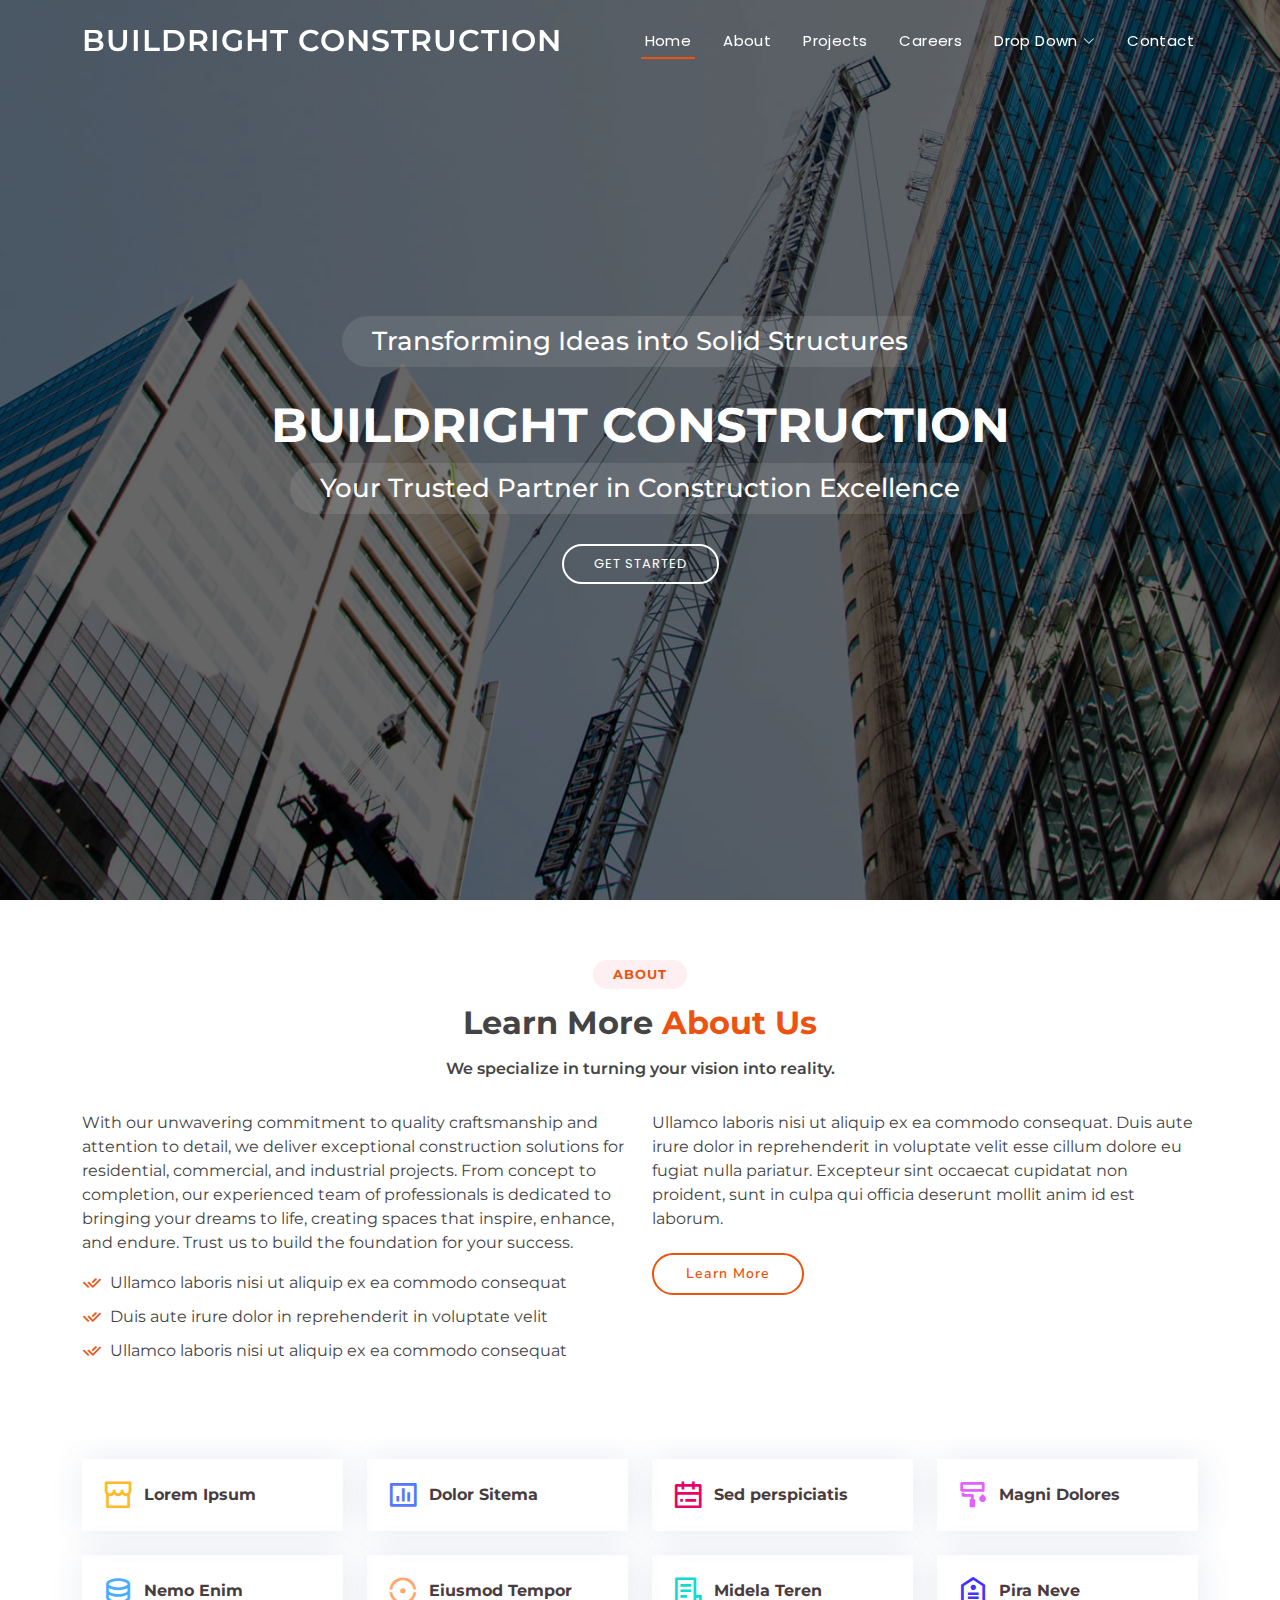
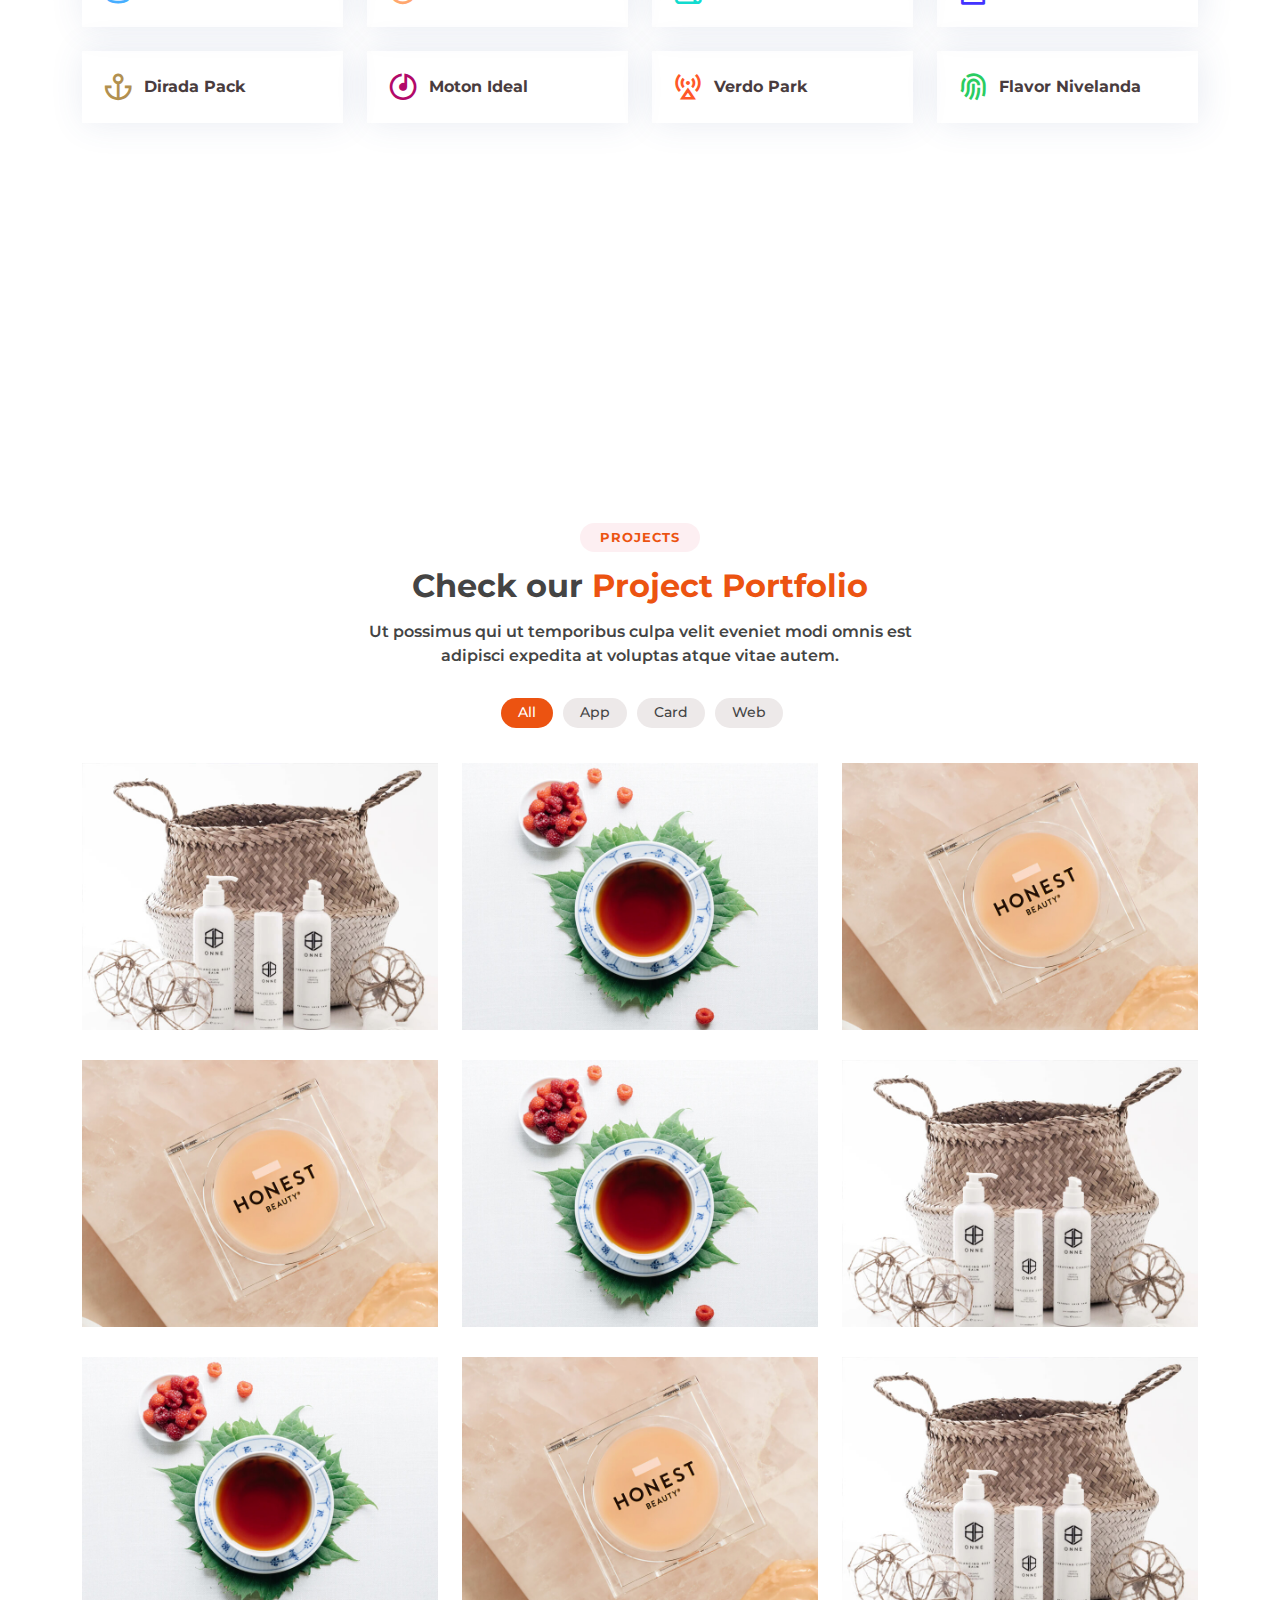
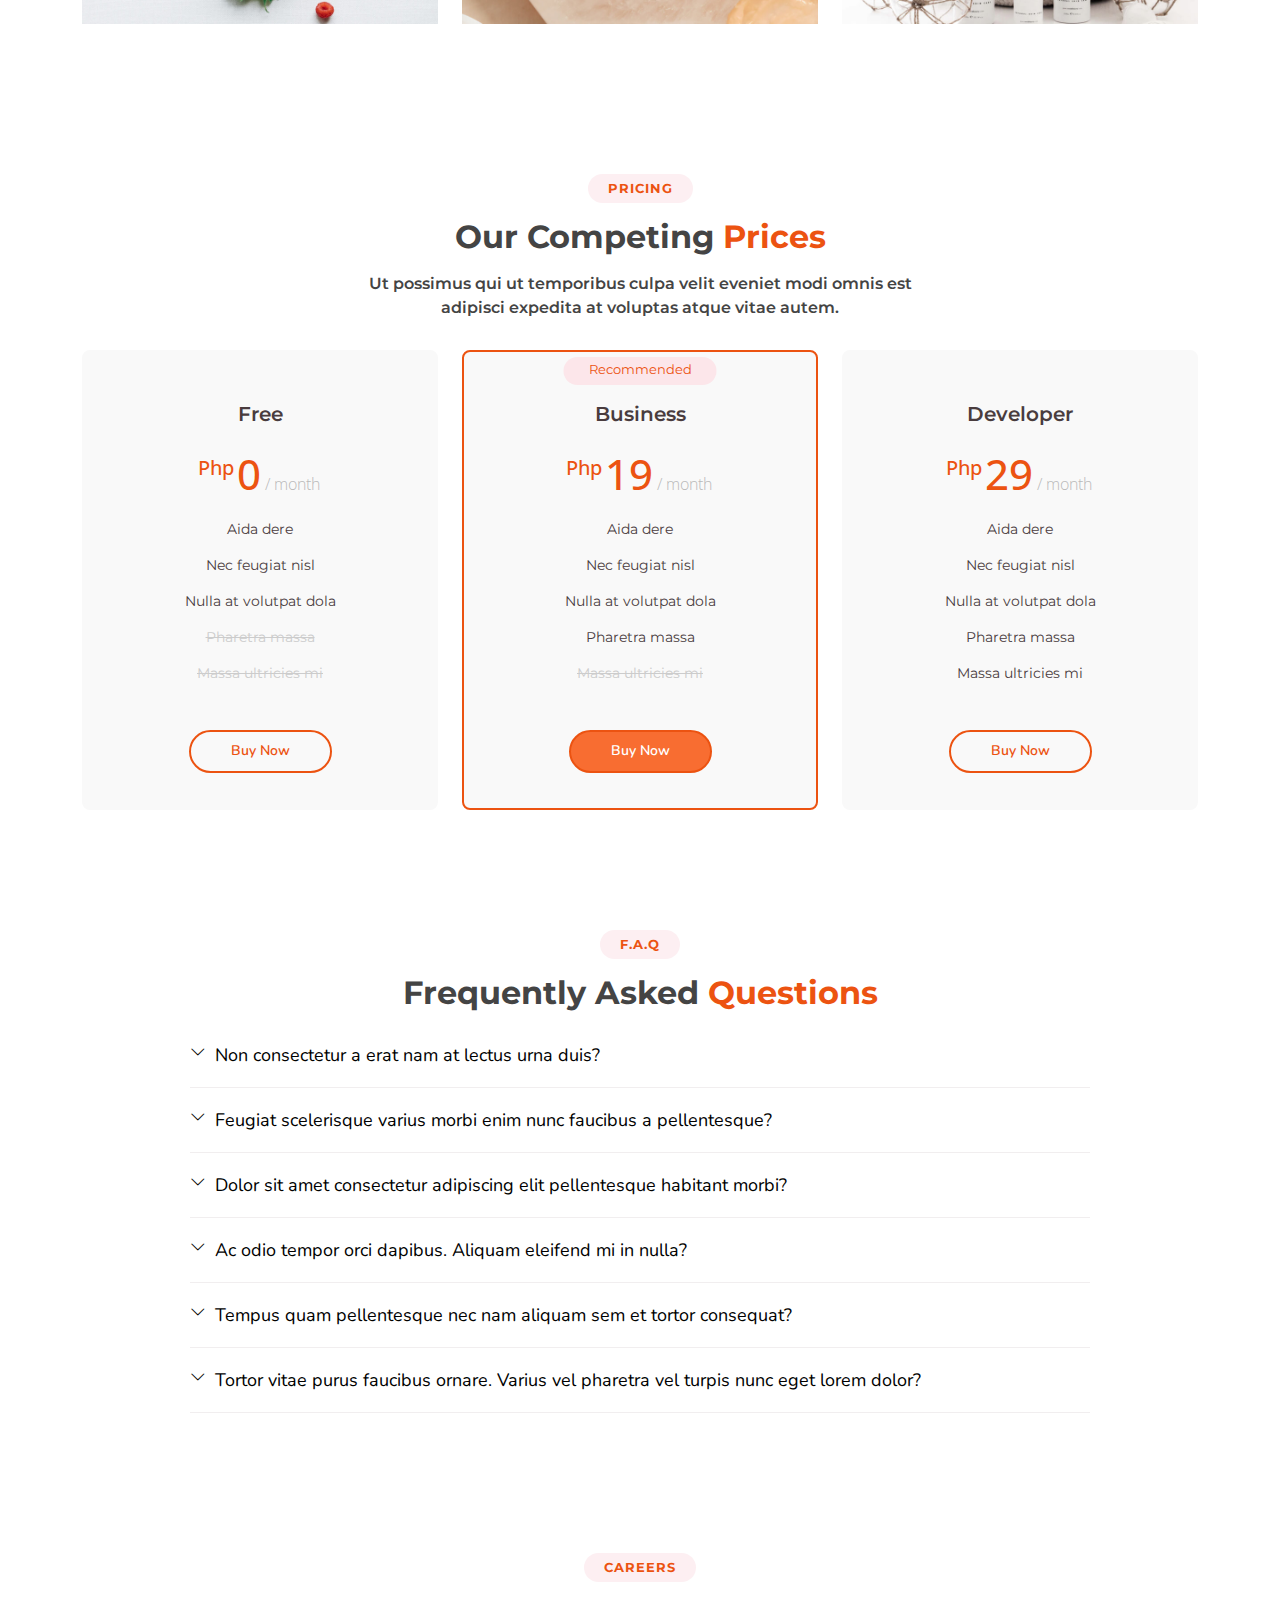
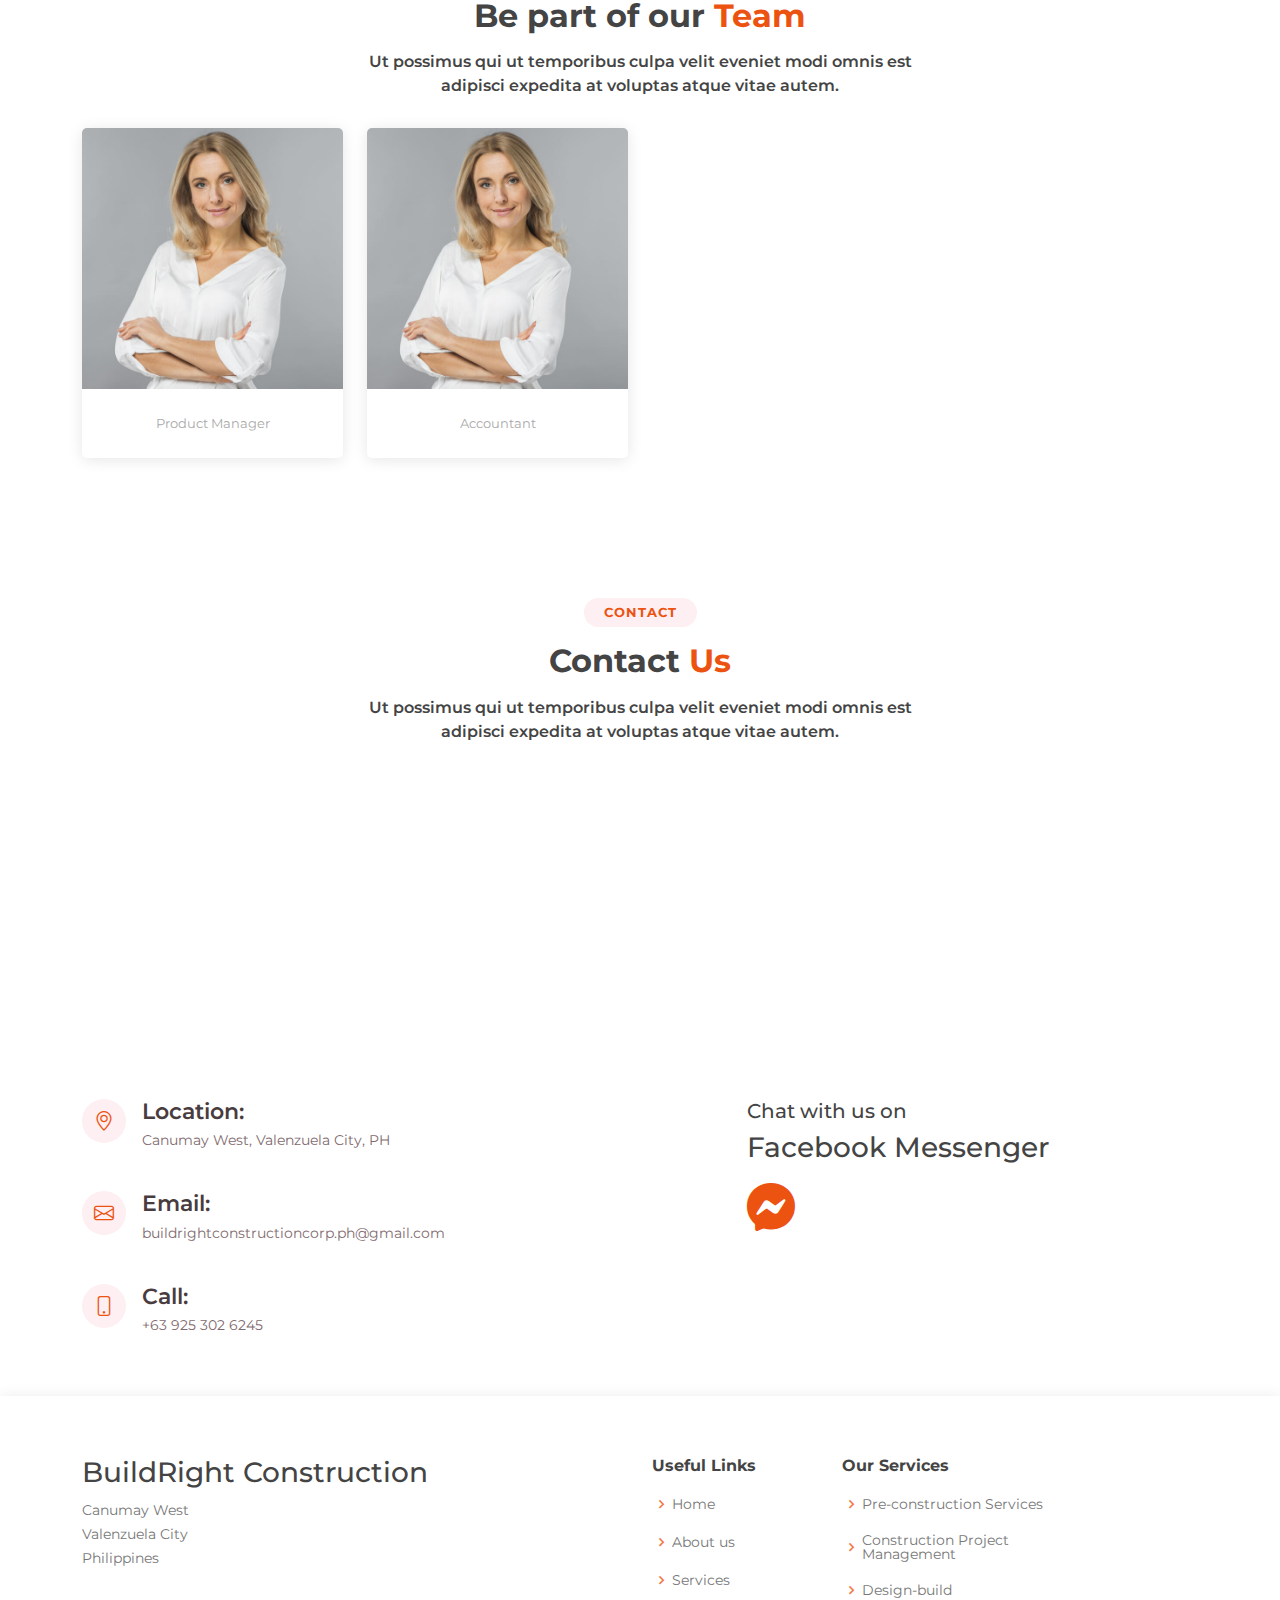
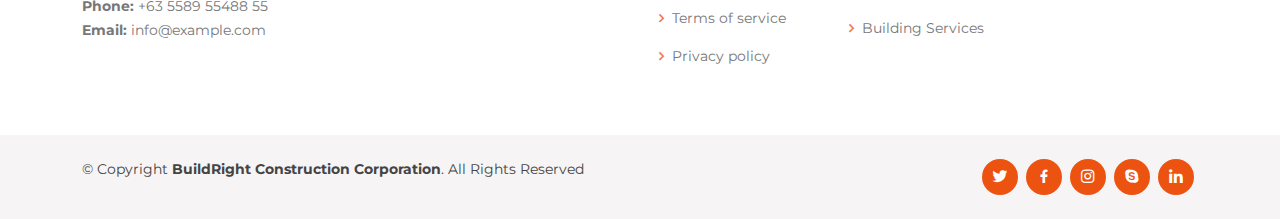
==== index.html @ 0a857c8b "Update index.html" ====
<!DOCTYPE html>
<html lang="en">

<head>
  <meta charset="utf-8">
  <meta content="width=device-width, initial-scale=1.0" name="viewport">
  <meta property="og:image" content="assets/img/hero-bg.jpg" />

  <title>BuildRight Construction - Home</title>
  <meta content="" name="description">
  <meta content="" name="keywords">

  <!-- Favicons -->
  <link href="assets/img/favicon.png" rel="icon">
  <link href="assets/img/apple-touch-icon.png" rel="apple-touch-icon">

  <!-- Google Fonts -->
  <link href="https://fonts.googleapis.com/css?family=Open+Sans:300,300i,400,400i,600,600i,700,700i|Nunito:300,300i,400,400i,600,600i,700,700i|Poppins:300,300i,400,400i,500,500i,600,600i,700,700i,|Montserrat:300,300i,400,400i,500,500i,600,600i,700,700i" rel="stylesheet">

  <!-- Vendor CSS Files -->
  <link href="assets/vendor/bootstrap/css/bootstrap.min.css" rel="stylesheet">
  <link href="assets/vendor/bootstrap-icons/bootstrap-icons.css" rel="stylesheet">
  <link href="assets/vendor/boxicons/css/boxicons.min.css" rel="stylesheet">
  <link href="assets/vendor/glightbox/css/glightbox.min.css" rel="stylesheet">
  <link href="assets/vendor/remixicon/remixicon.css" rel="stylesheet">
  <link href="assets/vendor/swiper/swiper-bundle.min.css" rel="stylesheet">

  <!-- Template Main CSS File -->
  <link href="assets/css/style.css" rel="stylesheet">

  <!-- =======================================================
  * Template Name: Tempo
  * Updated: May 30 2023 with Bootstrap v5.3.0
  * Template URL: https://bootstrapmade.com/tempo-free-onepage-bootstrap-theme/
  * Author: BootstrapMade.com
  * License: https://bootstrapmade.com/license/
  ======================================================== -->
</head>

<body>

  <!-- ======= Header ======= -->
  <header id="header" class="fixed-top ">
    <div class="container d-flex align-items-center justify-content-between">

      <h3 class="logo"><a href="index.html">BuildRight Construction</a></h3>
      <!-- Uncomment below if you prefer to use an image logo -->
      <!-- <a href="index.html" class="logo"><img src="assets/img/logo.png" alt="" class="img-fluid"></a>-->

      <nav id="navbar" class="navbar">
        <ul>
          <li><a class="nav-link scrollto active" href="#hero">Home</a></li>
          <li><a class="nav-link scrollto" href="#about">About</a></li>
          <!-- <li><a class="nav-link scrollto" href="#services">Services</a></li> -->
          <li><a class="nav-link scrollto " href="#projects">Projects</a></li>
          <li><a class="nav-link scrollto" href="#team">Careers</a></li>
          <!-- <li><a href="blog.html">Blog</a></li> -->
          <li class="dropdown"><a href="#"><span>Drop Down</span> <i class="bi bi-chevron-down"></i></a>
            <ul>
              <li><a href="#">Drop Down 1</a></li>
              <li class="dropdown"><a href="#"><span>Deep Drop Down</span> <i class="bi bi-chevron-right"></i></a>
                <ul>
                  <li><a href="#">Deep Drop Down 1</a></li>
                  <li><a href="#">Deep Drop Down 2</a></li>
                  <li><a href="#">Deep Drop Down 3</a></li>
                  <li><a href="#">Deep Drop Down 4</a></li>
                  <li><a href="#">Deep Drop Down 5</a></li>
                </ul>
              </li>
              <li><a href="#">Drop Down 2</a></li>
              <li><a href="#">Drop Down 3</a></li>
              <li><a href="#">Drop Down 4</a></li>
            </ul>
          </li>
          <li><a class="nav-link scrollto" href="#contact">Contact</a></li>
        </ul>
        <i class="bi bi-list mobile-nav-toggle"></i>
      </nav><!-- .navbar -->

    </div>
  </header><!-- End Header -->

  <!-- ======= Hero Section ======= -->
  <section id="hero">
    <div class="hero-container">
      <h3>Transforming Ideas into Solid Structures</h3>
      <h1 class="bold">BuildRight Construction</h1>
      <h3>Your Trusted Partner in Construction Excellence</h3>
      <a href="#about" class="btn-get-started scrollto">Get Started</a>
    </div>
  </section><!-- End Hero -->

  <main id="main">

    <!-- ======= About Section ======= -->
    <section id="about" class="about">
      <div class="container">

        <div class="section-title">
          <h2>About</h2>
          <h3>Learn More <span>About Us</span></h3>
          <p>We specialize in turning your vision into reality.</p>
        </div>

        <div class="row content">
          <div class="col-lg-6">
            <p>
              With our unwavering commitment to quality craftsmanship and attention to detail, we deliver exceptional construction solutions for residential, commercial, and industrial projects.
              From concept to completion, our experienced team of professionals is dedicated to bringing your dreams to life, creating spaces that inspire, enhance, and endure. Trust us to build the foundation for your success.
            </p>
            <ul>
              <li><i class="ri-check-double-line"></i> Ullamco laboris nisi ut aliquip ex ea commodo consequat</li>
              <li><i class="ri-check-double-line"></i> Duis aute irure dolor in reprehenderit in voluptate velit</li>
              <li><i class="ri-check-double-line"></i> Ullamco laboris nisi ut aliquip ex ea commodo consequat</li>
            </ul>
          </div>
          <div class="col-lg-6 pt-4 pt-lg-0">
            <p>
              Ullamco laboris nisi ut aliquip ex ea commodo consequat. Duis aute irure dolor in reprehenderit in voluptate
              velit esse cillum dolore eu fugiat nulla pariatur. Excepteur sint occaecat cupidatat non proident, sunt in
              culpa qui officia deserunt mollit anim id est laborum.
            </p>
            <a href="#" class="btn-learn-more">Learn More</a>
          </div>
        </div>

      </div>
    </section><!-- End About Section -->

    <!-- ======= Services Section ======= -->
    <!-- <section id="services" class="services">
      <div class="container">

        <div class="section-title">
          <h2>Services</h2>
          <h3>We do offer awesome <span>Services</span></h3>
          <p>Ut possimus qui ut temporibus culpa velit eveniet modi omnis est adipisci expedita at voluptas atque vitae autem.</p>
        </div>

        <div class="row">
          <div class="col-md-6 col-lg-3 d-flex align-items-stretch mb-5 mb-lg-0">
            <div class="icon-box">
              <div class="icon"><i class="bx bxl-dribbble"></i></div>
              <h4 class="title"><a href="">Pre-construction Services</a></h4>
              <p class="description">Voluptatum deleniti atque corrupti quos dolores et quas molestias excepturi</p>
            </div>
          </div>

          <div class="col-md-6 col-lg-3 d-flex align-items-stretch mb-5 mb-lg-0">
            <div class="icon-box">
              <div class="icon"><i class="bx bx-file"></i></div>
              <h4 class="title"><a href="">Construction Project Management</a></h4>
              <p class="description">Duis aute irure dolor in reprehenderit in voluptate velit esse cillum dolore</p>
            </div>
          </div>

          <div class="col-md-6 col-lg-3 d-flex align-items-stretch mb-5 mb-lg-0">
            <div class="icon-box">
              <div class="icon"><i class="bx bx-tachometer"></i></div>
              <h4 class="title"><a href="">Design-build</a></h4>
              <p class="description">Excepteur sint occaecat cupidatat non proident, sunt in culpa qui officia</p>
            </div>
          </div>

          <div class="col-md-6 col-lg-3 d-flex align-items-stretch mb-5 mb-lg-0">
            <div class="icon-box">
              <div class="icon"><i class="bx bx-world"></i></div>
              <h4 class="title"><a href="">Building Services</a></h4>
              <p class="description">At vero eos et accusamus et iusto odio dignissimos ducimus qui blanditiis</p>
            </div>
          </div>

        </div>

      </div>
    </section> -->
    <!-- End Services Section -->

    <!-- ======= Features Section ======= -->
    <section id="features" class="features">
      <div class="container">

        <div class="row">
          <div class="col-lg-3 col-md-4 col-6 col-6">
            <div class="icon-box">
              <i class="ri-store-line" style="color: #ffbb2c;"></i>
              <h3><a href="">Lorem Ipsum</a></h3>
            </div>
          </div>
          <div class="col-lg-3 col-md-4 col-6">
            <div class="icon-box">
              <i class="ri-bar-chart-box-line" style="color: #5578ff;"></i>
              <h3><a href="">Dolor Sitema</a></h3>
            </div>
          </div>
          <div class="col-lg-3 col-md-4 col-6 mt-4 mt-md-0">
            <div class="icon-box">
              <i class="ri-calendar-todo-line" style="color: #e80368;"></i>
              <h3><a href="">Sed perspiciatis</a></h3>
            </div>
          </div>
          <div class="col-lg-3 col-md-4 col-6 mt-4 mt-lg-0">
            <div class="icon-box">
              <i class="ri-paint-brush-line" style="color: #e361ff;"></i>
              <h3><a href="">Magni Dolores</a></h3>
            </div>
          </div>
          <div class="col-lg-3 col-md-4 col-6 mt-4">
            <div class="icon-box">
              <i class="ri-database-2-line" style="color: #47aeff;"></i>
              <h3><a href="">Nemo Enim</a></h3>
            </div>
          </div>
          <div class="col-lg-3 col-md-4 col-6 mt-4">
            <div class="icon-box">
              <i class="ri-gradienter-line" style="color: #ffa76e;"></i>
              <h3><a href="">Eiusmod Tempor</a></h3>
            </div>
          </div>
          <div class="col-lg-3 col-md-4 col-6 mt-4">
            <div class="icon-box">
              <i class="ri-file-list-3-line" style="color: #11dbcf;"></i>
              <h3><a href="">Midela Teren</a></h3>
            </div>
          </div>
          <div class="col-lg-3 col-md-4 col-6 mt-4">
            <div class="icon-box">
              <i class="ri-price-tag-2-line" style="color: #4233ff;"></i>
              <h3><a href="">Pira Neve</a></h3>
            </div>
          </div>
          <div class="col-lg-3 col-md-4 col-6 mt-4">
            <div class="icon-box">
              <i class="ri-anchor-line" style="color: #b2904f;"></i>
              <h3><a href="">Dirada Pack</a></h3>
            </div>
          </div>
          <div class="col-lg-3 col-md-4 col-6 mt-4">
            <div class="icon-box">
              <i class="ri-disc-line" style="color: #b20969;"></i>
              <h3><a href="">Moton Ideal</a></h3>
            </div>
          </div>
          <div class="col-lg-3 col-md-4 col-6 mt-4">
            <div class="icon-box">
              <i class="ri-base-station-line" style="color: #ff5828;"></i>
              <h3><a href="">Verdo Park</a></h3>
            </div>
          </div>
          <div class="col-lg-3 col-md-4 col-6 mt-4">
            <div class="icon-box">
              <i class="ri-fingerprint-line" style="color: #29cc61;"></i>
              <h3><a href="">Flavor Nivelanda</a></h3>
            </div>
          </div>
        </div>

      </div>
    </section><!-- End Features Section -->

    <!-- ======= Cta Section ======= -->
    <section id="cta" class="cta">
      <div class="container">

        <div class="text-center">
          <h3>Call To Action</h3>
          <p> Duis aute irure dolor in reprehenderit in voluptate velit esse cillum dolore eu fugiat nulla pariatur. Excepteur sint occaecat cupidatat non proident, sunt in culpa qui officia deserunt mollit anim id est laborum.</p>
          <a class="cta-btn" href="#">Call To Action</a>
        </div>

      </div>
    </section><!-- End Cta Section -->

    <!-- ======= Project Portfolio Section ======= -->
    <section id="projects" class="portfolio">
      <div class="container">

        <div class="section-title">
          <h2>Projects</h2>
          <h3>Check our <span>Project Portfolio</span></h3>
          <p>Ut possimus qui ut temporibus culpa velit eveniet modi omnis est adipisci expedita at voluptas atque vitae autem.</p>
        </div>

        <div class="row">
          <div class="col-lg-12 d-flex justify-content-center">
            <ul id="portfolio-flters">
              <li data-filter="*" class="filter-active">All</li>
              <li data-filter=".filter-app">App</li>
              <li data-filter=".filter-card">Card</li>
              <li data-filter=".filter-web">Web</li>
            </ul>
          </div>
        </div>

        <div class="row portfolio-container">

          <div class="col-lg-4 col-md-6 portfolio-item filter-app">
            <img src="assets/img/portfolio/portfolio-1.jpg" class="img-fluid" alt="">
            <div class="portfolio-info">
              <h4>App 1</h4>
              <p>App</p>
              <a href="assets/img/portfolio/portfolio-1.jpg" data-gallery="portfolioGallery" class="portfolio-lightbox preview-link" title="App 1"><i class="bx bx-plus"></i></a>
              <a href="portfolio-details.html" class="details-link" title="More Details"><i class="bx bx-link"></i></a>
            </div>
          </div>

          <div class="col-lg-4 col-md-6 portfolio-item filter-web">
            <img src="assets/img/portfolio/portfolio-2.jpg" class="img-fluid" alt="">
            <div class="portfolio-info">
              <h4>Web 3</h4>
              <p>Web</p>
              <a href="assets/img/portfolio/portfolio-2.jpg" data-gallery="portfolioGallery" class="portfolio-lightbox preview-link" title="Web 3"><i class="bx bx-plus"></i></a>
              <a href="portfolio-details.html" class="details-link" title="More Details"><i class="bx bx-link"></i></a>
            </div>
          </div>

          <div class="col-lg-4 col-md-6 portfolio-item filter-app">
            <img src="assets/img/portfolio/portfolio-4.jpg" class="img-fluid" alt="">
            <div class="portfolio-info">
              <h4>App 2</h4>
              <p>App</p>
              <a href="assets/img/portfolio/portfolio-4.jpg" data-gallery="portfolioGallery" class="portfolio-lightbox preview-link" title="App 2"><i class="bx bx-plus"></i></a>
              <a href="portfolio-details.html" class="details-link" title="More Details"><i class="bx bx-link"></i></a>
            </div>
          </div>

          <div class="col-lg-4 col-md-6 portfolio-item filter-card">
            <img src="assets/img/portfolio/portfolio-4.jpg" class="img-fluid" alt="">
            <div class="portfolio-info">
              <h4>Card 2</h4>
              <p>Card</p>
              <a href="assets/img/portfolio/portfolio-4.jpg" data-gallery="portfolioGallery" class="portfolio-lightbox preview-link" title="Card 2"><i class="bx bx-plus"></i></a>
              <a href="portfolio-details.html" class="details-link" title="More Details"><i class="bx bx-link"></i></a>
            </div>
          </div>

          <div class="col-lg-4 col-md-6 portfolio-item filter-web">
            <img src="assets/img/portfolio/portfolio-2.jpg" class="img-fluid" alt="">
            <div class="portfolio-info">
              <h4>Web 2</h4>
              <p>Web</p>
              <a href="assets/img/portfolio/portfolio-2.jpg" data-gallery="portfolioGallery" class="portfolio-lightbox preview-link" title="Web 2"><i class="bx bx-plus"></i></a>
              <a href="portfolio-details.html" class="details-link" title="More Details"><i class="bx bx-link"></i></a>
            </div>
          </div>

          <div class="col-lg-4 col-md-6 portfolio-item filter-app">
            <img src="assets/img/portfolio/portfolio-1.jpg" class="img-fluid" alt="">
            <div class="portfolio-info">
              <h4>App 3</h4>
              <p>App</p>
              <a href="assets/img/portfolio/portfolio-1.jpg" data-gallery="portfolioGallery" class="portfolio-lightbox preview-link" title="App 3"><i class="bx bx-plus"></i></a>
              <a href="portfolio-details.html" class="details-link" title="More Details"><i class="bx bx-link"></i></a>
            </div>
          </div>

          <div class="col-lg-4 col-md-6 portfolio-item filter-card">
            <img src="assets/img/portfolio/portfolio-2.jpg" class="img-fluid" alt="">
            <div class="portfolio-info">
              <h4>Card 1</h4>
              <p>Card</p>
              <a href="assets/img/portfolio/portfolio-2.jpg" data-gallery="portfolioGallery" class="portfolio-lightbox preview-link" title="Card 1"><i class="bx bx-plus"></i></a>
              <a href="portfolio-details.html" class="details-link" title="More Details"><i class="bx bx-link"></i></a>
            </div>
          </div>

          <div class="col-lg-4 col-md-6 portfolio-item filter-card">
            <img src="assets/img/portfolio/portfolio-4.jpg" class="img-fluid" alt="">
            <div class="portfolio-info">
              <h4>Card 3</h4>
              <p>Card</p>
              <a href="assets/img/portfolio/portfolio-4.jpg" data-gallery="portfolioGallery" class="portfolio-lightbox preview-link" title="Card 3"><i class="bx bx-plus"></i></a>
              <a href="portfolio-details.html" class="details-link" title="More Details"><i class="bx bx-link"></i></a>
            </div>
          </div>

          <div class="col-lg-4 col-md-6 portfolio-item filter-web">
            <img src="assets/img/portfolio/portfolio-1.jpg" class="img-fluid" alt="">
            <div class="portfolio-info">
              <h4>Web 3</h4>
              <p>Web</p>
              <a href="assets/img/portfolio/portfolio-1.jpg" data-gallery="portfolioGallery" class="portfolio-lightbox preview-link" title="Web 3"><i class="bx bx-plus"></i></a>
              <a href="portfolio-details.html" class="details-link" title="More Details"><i class="bx bx-link"></i></a>
            </div>
          </div>

        </div>

      </div>
    </section><!-- End Portfolio Section -->

    <!-- ======= Pricing Section ======= -->
    <section id="pricing" class="pricing">
      <div class="container">

        <div class="section-title">
          <h2>Pricing</h2>
          <h3>Our Competing <span>Prices</span></h3>
          <p>Ut possimus qui ut temporibus culpa velit eveniet modi omnis est adipisci expedita at voluptas atque vitae autem.</p>
        </div>

        <div class="row">

          <div class="col-lg-4 col-md-6">
            <div class="box">
              <h3>Free</h3>
              <h4><sup>Php</sup>0<span> / month</span></h4>
              <ul>
                <li>Aida dere</li>
                <li>Nec feugiat nisl</li>
                <li>Nulla at volutpat dola</li>
                <li class="na">Pharetra massa</li>
                <li class="na">Massa ultricies mi</li>
              </ul>
              <div class="btn-wrap">
                <a href="#" class="btn-buy">Buy Now</a>
              </div>
            </div>
          </div>

          <div class="col-lg-4 col-md-6 mt-4 mt-md-0">
            <div class="box recommended">
              <span class="recommended-badge">Recommended</span>
              <h3>Business</h3>
              <h4><sup>Php</sup>19<span> / month</span></h4>
              <ul>
                <li>Aida dere</li>
                <li>Nec feugiat nisl</li>
                <li>Nulla at volutpat dola</li>
                <li>Pharetra massa</li>
                <li class="na">Massa ultricies mi</li>
              </ul>
              <div class="btn-wrap">
                <a href="#" class="btn-buy">Buy Now</a>
              </div>
            </div>
          </div>

          <div class="col-lg-4 col-md-6 mt-4 mt-lg-0">
            <div class="box">
              <h3>Developer</h3>
              <h4><sup>Php</sup>29<span> / month</span></h4>
              <ul>
                <li>Aida dere</li>
                <li>Nec feugiat nisl</li>
                <li>Nulla at volutpat dola</li>
                <li>Pharetra massa</li>
                <li>Massa ultricies mi</li>
              </ul>
              <div class="btn-wrap">
                <a href="#" class="btn-buy">Buy Now</a>
              </div>
            </div>
          </div>

        </div>

      </div>
    </section><!-- End Pricing Section -->

    <!-- ======= F.A.Q Section ======= -->
    <section id="faq" class="faq">
      <div class="container">

        <div class="section-title">
          <h2>F.A.Q</h2>
          <h3>Frequently Asked <span>Questions</span></h3>
        </div>

        <ul class="faq-list">

          <li>
            <div data-bs-toggle="collapse" class="collapsed question" href="#faq1">Non consectetur a erat nam at lectus urna duis? <i class="bi bi-chevron-down icon-show"></i><i class="bi bi-chevron-up icon-close"></i></div>
            <div id="faq1" class="collapse" data-bs-parent=".faq-list">
              <p>
                Feugiat pretium nibh ipsum consequat. Tempus iaculis urna id volutpat lacus laoreet non curabitur gravida. Venenatis lectus magna fringilla urna porttitor rhoncus dolor purus non.
              </p>
            </div>
          </li>

          <li>
            <div data-bs-toggle="collapse" href="#faq2" class="collapsed question">Feugiat scelerisque varius morbi enim nunc faucibus a pellentesque? <i class="bi bi-chevron-down icon-show"></i><i class="bi bi-chevron-up icon-close"></i></div>
            <div id="faq2" class="collapse" data-bs-parent=".faq-list">
              <p>
                Dolor sit amet consectetur adipiscing elit pellentesque habitant morbi. Id interdum velit laoreet id donec ultrices. Fringilla phasellus faucibus scelerisque eleifend donec pretium. Est pellentesque elit ullamcorper dignissim. Mauris ultrices eros in cursus turpis massa tincidunt dui.
              </p>
            </div>
          </li>

          <li>
            <div data-bs-toggle="collapse" href="#faq3" class="collapsed question">Dolor sit amet consectetur adipiscing elit pellentesque habitant morbi? <i class="bi bi-chevron-down icon-show"></i><i class="bi bi-chevron-up icon-close"></i></div>
            <div id="faq3" class="collapse" data-bs-parent=".faq-list">
              <p>
                Eleifend mi in nulla posuere sollicitudin aliquam ultrices sagittis orci. Faucibus pulvinar elementum integer enim. Sem nulla pharetra diam sit amet nisl suscipit. Rutrum tellus pellentesque eu tincidunt. Lectus urna duis convallis convallis tellus. Urna molestie at elementum eu facilisis sed odio morbi quis
              </p>
            </div>
          </li>

          <li>
            <div data-bs-toggle="collapse" href="#faq4" class="collapsed question">Ac odio tempor orci dapibus. Aliquam eleifend mi in nulla? <i class="bi bi-chevron-down icon-show"></i><i class="bi bi-chevron-up icon-close"></i></div>
            <div id="faq4" class="collapse" data-bs-parent=".faq-list">
              <p>
                Dolor sit amet consectetur adipiscing elit pellentesque habitant morbi. Id interdum velit laoreet id donec ultrices. Fringilla phasellus faucibus scelerisque eleifend donec pretium. Est pellentesque elit ullamcorper dignissim. Mauris ultrices eros in cursus turpis massa tincidunt dui.
              </p>
            </div>
          </li>

          <li>
            <div data-bs-toggle="collapse" href="#faq5" class="collapsed question">Tempus quam pellentesque nec nam aliquam sem et tortor consequat? <i class="bi bi-chevron-down icon-show"></i><i class="bi bi-chevron-up icon-close"></i></div>
            <div id="faq5" class="collapse" data-bs-parent=".faq-list">
              <p>
                Molestie a iaculis at erat pellentesque adipiscing commodo. Dignissim suspendisse in est ante in. Nunc vel risus commodo viverra maecenas accumsan. Sit amet nisl suscipit adipiscing bibendum est. Purus gravida quis blandit turpis cursus in
              </p>
            </div>
          </li>

          <li>
            <div data-bs-toggle="collapse" href="#faq6" class="collapsed question">Tortor vitae purus faucibus ornare. Varius vel pharetra vel turpis nunc eget lorem dolor? <i class="bi bi-chevron-down icon-show"></i><i class="bi bi-chevron-up icon-close"></i></div>
            <div id="faq6" class="collapse" data-bs-parent=".faq-list">
              <p>
                Laoreet sit amet cursus sit amet dictum sit amet justo. Mauris vitae ultricies leo integer malesuada nunc vel. Tincidunt eget nullam non nisi est sit amet. Turpis nunc eget lorem dolor sed. Ut venenatis tellus in metus vulputate eu scelerisque. Pellentesque diam volutpat commodo sed egestas egestas fringilla phasellus faucibus. Nibh tellus molestie nunc non blandit massa enim nec.
              </p>
            </div>
          </li>

        </ul>

      </div>
    </section><!-- End F.A.Q Section -->

    <!-- ======= Team Section ======= -->
    <section id="team" class="team">
      <div class="container">

        <div class="section-title">
          <h2>Careers</h2>
          <h3>Be part of our <span>Team</span></h3>
          <p>Ut possimus qui ut temporibus culpa velit eveniet modi omnis est adipisci expedita at voluptas atque vitae autem.</p>
        </div>

        <div class="row">

          <!-- <div class="col-lg-3 col-md-6 d-flex align-items-stretch">
            <div class="member">
              <div class="member-img">
                <img src="assets/img/team/team-1.jpg" class="img-fluid" alt="">
                <div class="social">
                  <a href=""><i class="bi bi-twitter"></i></a>
                  <a href=""><i class="bi bi-facebook"></i></a>
                  <a href=""><i class="bi bi-instagram"></i></a>
                  <a href=""><i class="bi bi-linkedin"></i></a>
                </div>
              </div>
              <div class="member-info">
                <h4>Walter White</h4>
                <span>Chief Executive Officer</span>
              </div>
            </div>
          </div> -->

          <div class="col-lg-3 col-md-6 d-flex align-items-stretch">
            <div class="member">
              <div class="member-img">
                <img src="assets/img/team/team-4.jpg" class="img-fluid" alt="">
                <div class="social">
                  <a href=""><i class="bi bi-twitter"></i></a>
                  <a href=""><i class="bi bi-facebook"></i></a>
                  <a href=""><i class="bi bi-instagram"></i></a>
                  <a href=""><i class="bi bi-linkedin"></i></a>
                </div>
              </div>
              <div class="member-info">
                <!-- <h4>Sarah Jhonson</h4> -->
                <span>Product Manager</span>
              </div>
            </div>
          </div>

          <!-- <div class="col-lg-3 col-md-6 d-flex align-items-stretch">
            <div class="member">
              <div class="member-img">
                <img src="assets/img/team/team-3.jpg" class="img-fluid" alt="">
                <div class="social">
                  <a href=""><i class="bi bi-twitter"></i></a>
                  <a href=""><i class="bi bi-facebook"></i></a>
                  <a href=""><i class="bi bi-instagram"></i></a>
                  <a href=""><i class="bi bi-linkedin"></i></a>
                </div>
              </div>
              <div class="member-info">
                <h4>William Anderson</h4>
                <span>CTO</span>
              </div>
            </div>
          </div> -->

          <div class="col-lg-3 col-md-6 d-flex align-items-stretch">
            <div class="member">
              <div class="member-img">
                <img src="assets/img/team/team-4.jpg" class="img-fluid" alt="">
                <div class="social">
                  <a href=""><i class="bi bi-twitter"></i></a>
                  <a href=""><i class="bi bi-facebook"></i></a>
                  <a href=""><i class="bi bi-instagram"></i></a>
                  <a href=""><i class="bi bi-linkedin"></i></a>
                </div>
              </div>
              <div class="member-info">
                <!-- <h4>Amanda Jepson</h4> -->
                <span>Accountant</span>
              </div>
            </div>
          </div>

        </div>

      </div>
    </section><!-- End Team Section -->

    <!-- ======= Contact Section ======= -->
    <section id="contact" class="contact">
      <div class="container">

        <div class="section-title">
          <h2>Contact</h2>
          <h3>Contact <span>Us</span></h3>
          <p>Ut possimus qui ut temporibus culpa velit eveniet modi omnis est adipisci expedita at voluptas atque vitae autem.</p>
        </div>

        <div>
          <!-- <iframe src="https://www.google.com/maps/embed?pb=!1m18!1m12!1m3!1d7717.9683696641605!2d120.97789144468707!3d14.71348622018955!2m3!1f0!2f0!3f0!3m2!1i1024!2i768!4f13.1!3m3!1m2!1s0x3397b3e6d4ca017f%3A0x61f1493e0ea3b2cc!2sCanumay%20West%2C%20Valenzuela%2C%20Metro%20Manila!5e0!3m2!1sen!2sph!4v1689746057196!5m2!1sen!2sph" width="600" height="450" style="border:0;" allowfullscreen="" loading="lazy" referrerpolicy="no-referrer-when-downgrade"></iframe> -->
          <iframe style="border:0; width: 100%; height: 270px;" src="https://www.google.com/maps/embed?pb=!1m18!1m12!1m3!1d7717.9683696641605!2d120.97789144468707!3d14.71348622018955!2m3!1f0!2f0!3f0!3m2!1i1024!2i768!4f13.1!3m3!1m2!1s0x3397b3e6d4ca017f%3A0x61f1493e0ea3b2cc!2sCanumay%20West%2C%20Valenzuela%2C%20Metro%20Manila!5e0!3m2!1sen!2sph!4v1689746057196!5m2!1sen!2sph" frameborder="0" allowfullscreen></iframe>
        </div>

        <div class="row mt-5">

          <div class="col-lg-7">
            <div class="info">
              <div class="address">
                <i class="bi bi-geo-alt"></i>
                <h4>Location:</h4>
                <p>Canumay West, Valenzuela City, PH</p>
              </div>

              <div class="email">
                <i class="bi bi-envelope"></i>
                <h4>Email:</h4>
                <p>buildrightconstructioncorp.ph@gmail.com</p>
              </div>

              <div class="phone">
                <i class="bi bi-phone"></i>
                <h4>Call:</h4>
                <p>+63 925 302 6245</p>
              </div>

            </div>

          </div>

          <div class="col-lg-5 mt-5 mt-lg-0">
            <div class="social-links">
              <h5>Chat with us on</h4>
              <h3>Facebook Messenger</h3>
              <div><a href="#"><span class="bi bi-messenger" style="font-size:3rem"></span></a></div>
            </div>
          
            <!-- <form action="forms/contact.php" method="post" role="form" class="php-email-form">
              <div class="row">
                <div class="col-md-6 form-group">
                  <input type="text" name="name" class="form-control" id="name" placeholder="Your Name" required>
                </div>
                <div class="col-md-6 form-group mt-3 mt-md-0">
                  <input type="email" class="form-control" name="email" id="email" placeholder="Your Email" required>
                </div>
              </div>
              <div class="form-group mt-3">
                <input type="text" class="form-control" name="subject" id="subject" placeholder="Subject" required>
              </div>
              <div class="form-group mt-3">
                <textarea class="form-control" name="message" rows="5" placeholder="Message" required></textarea>
              </div>
              <div class="my-3">
                <div class="loading">Loading</div>
                <div class="error-message"></div>
                <div class="sent-message">Your message has been sent. Thank you!</div>
              </div>
              <div class="text-center"><button type="submit">Send Message</button></div>
            </form> -->

          </div>

        </div>

      </div>
    </section><!-- End Contact Section -->

  </main><!-- End #main -->

  <!-- ======= Footer ======= -->
  <footer id="footer">

    <div class="footer-top">
      <div class="container">
        <div class="row">

          <div class="col-lg-6 col-md-6 footer-contact">
            <h3>BuildRight Construction</h3>
            <p>
              Canumay West <br>
              Valenzuela City <br>
              Philippines <br><br>
              <strong>Phone:</strong> +63 5589 55488 55<br>
              <strong>Email:</strong> info@example.com<br>
            </p>
          </div>

          <div class="col-lg-2 col-md-6 footer-links">
            <h4>Useful Links</h4>
            <ul>
              <li><i class="bx bx-chevron-right"></i> <a href="#">Home</a></li>
              <li><i class="bx bx-chevron-right"></i> <a href="#">About us</a></li>
              <li><i class="bx bx-chevron-right"></i> <a href="#">Services</a></li>
              <li><i class="bx bx-chevron-right"></i> <a href="#">Terms of service</a></li>
              <li><i class="bx bx-chevron-right"></i> <a href="#">Privacy policy</a></li>
            </ul>
          </div>

          <div class="col-lg-3 col-md-6 footer-links">
            <h4>Our Services</h4>
            <ul>
              <li><i class="bx bx-chevron-right"></i> <a href="#">Pre-construction Services</a></li>
              <li><i class="bx bx-chevron-right"></i> <a href="#">Construction Project Management</a></li>
              <li><i class="bx bx-chevron-right"></i> <a href="#">Design-build</a></li>
              <li><i class="bx bx-chevron-right"></i> <a href="#">Building Services</a></li>
              <!-- <li><i class="bx bx-chevron-right"></i> <a href="#">Graphic Design</a></li> -->
            </ul>
          </div>

          <!-- <div class="col-lg-4 col-md-6 footer-newsletter">
            <h4>Join Our Newsletter</h4>
            <p>Tamen quem nulla quae legam multos aute sint culpa legam noster magna</p>
            <form action="" method="post">
              <input type="email" name="email"><input type="submit" value="Subscribe">
            </form>
          </div> -->

        </div>
      </div>
    </div>

    <div class="container d-md-flex py-4">

      <div class="me-md-auto text-center text-md-start">
        <div class="copyright">
          &copy; Copyright <strong><span>BuildRight Construction Corporation</span></strong>. All Rights Reserved
        </div>
        <div class="credits">
          <!-- All the links in the footer should remain intact. -->
          <!-- You can delete the links only if you purchased the pro version. -->
          <!-- Licensing information: https://bootstrapmade.com/license/ -->
          <!-- Purchase the pro version with working PHP/AJAX contact form: https://bootstrapmade.com/tempo-free-onepage-bootstrap-theme/ -->
          <!-- Designed by <a href="https://bootstrapmade.com/">BootstrapMade</a> -->
        </div>
      </div>
      <div class="social-links text-center text-md-right pt-3 pt-md-0">
        <a href="#" class="twitter"><i class="bx bxl-twitter"></i></a>
        <a href="#" class="facebook"><i class="bx bxl-facebook"></i></a>
        <a href="#" class="instagram"><i class="bx bxl-instagram"></i></a>
        <a href="#" class="google-plus"><i class="bx bxl-skype"></i></a>
        <a href="#" class="linkedin"><i class="bx bxl-linkedin"></i></a>
      </div>
    </div>
  </footer><!-- End Footer -->

  <!-- FB Messenger Chat -->
  <!-- <script src="https://static.elfsight.com/platform/platform.js" data-use-service-core defer></script>
  <div class="elfsight-app-fd46f045-a47a-4f98-b13e-f024742e47b9"></div> -->

  <a href="#" class="back-to-top d-flex align-items-center justify-content-center"><i class="bi bi-arrow-up-short"></i></a>

  <!-- Vendor JS Files -->
  <script src="assets/vendor/bootstrap/js/bootstrap.bundle.min.js"></script>
  <script src="assets/vendor/glightbox/js/glightbox.min.js"></script>
  <script src="assets/vendor/isotope-layout/isotope.pkgd.min.js"></script>
  <script src="assets/vendor/swiper/swiper-bundle.min.js"></script>
  <script src="assets/vendor/php-email-form/validate.js"></script>

  <!-- Template Main JS File -->
  <script src="assets/js/main.js"></script>

</body>

</html>
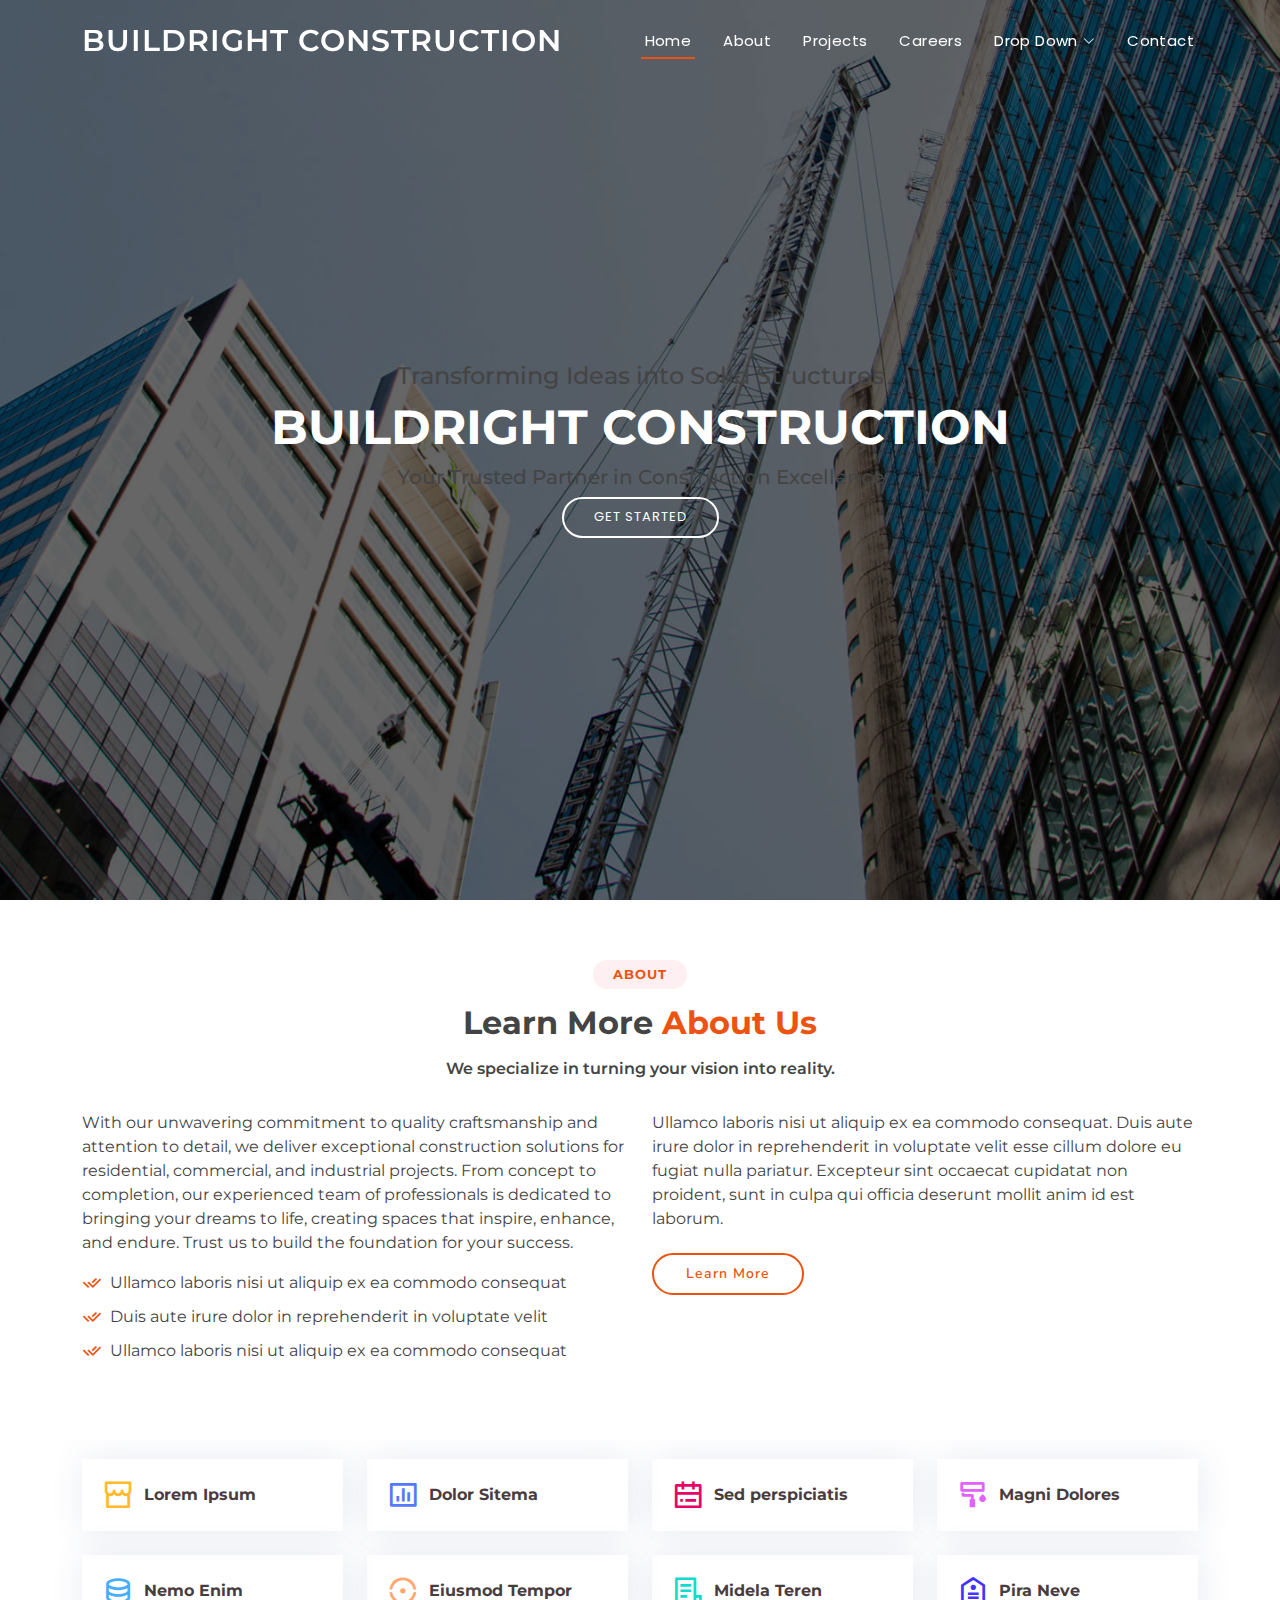
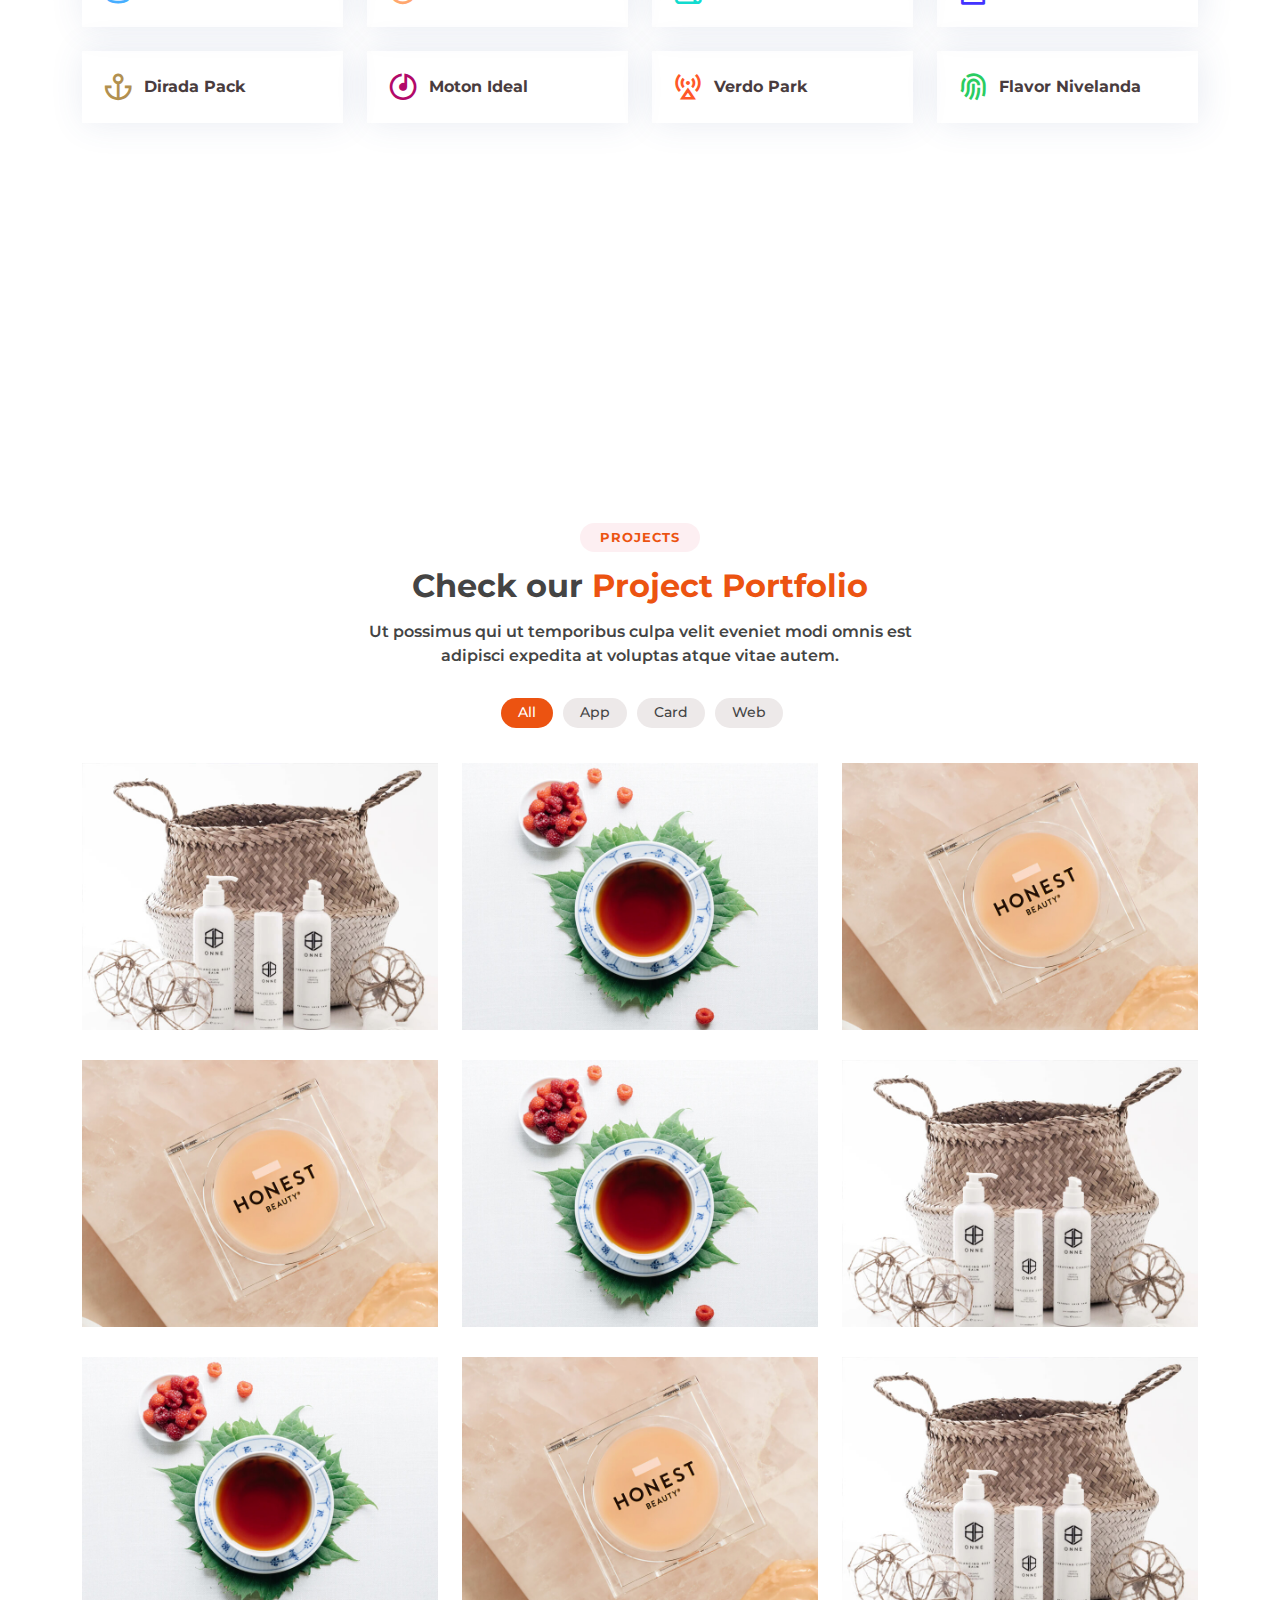
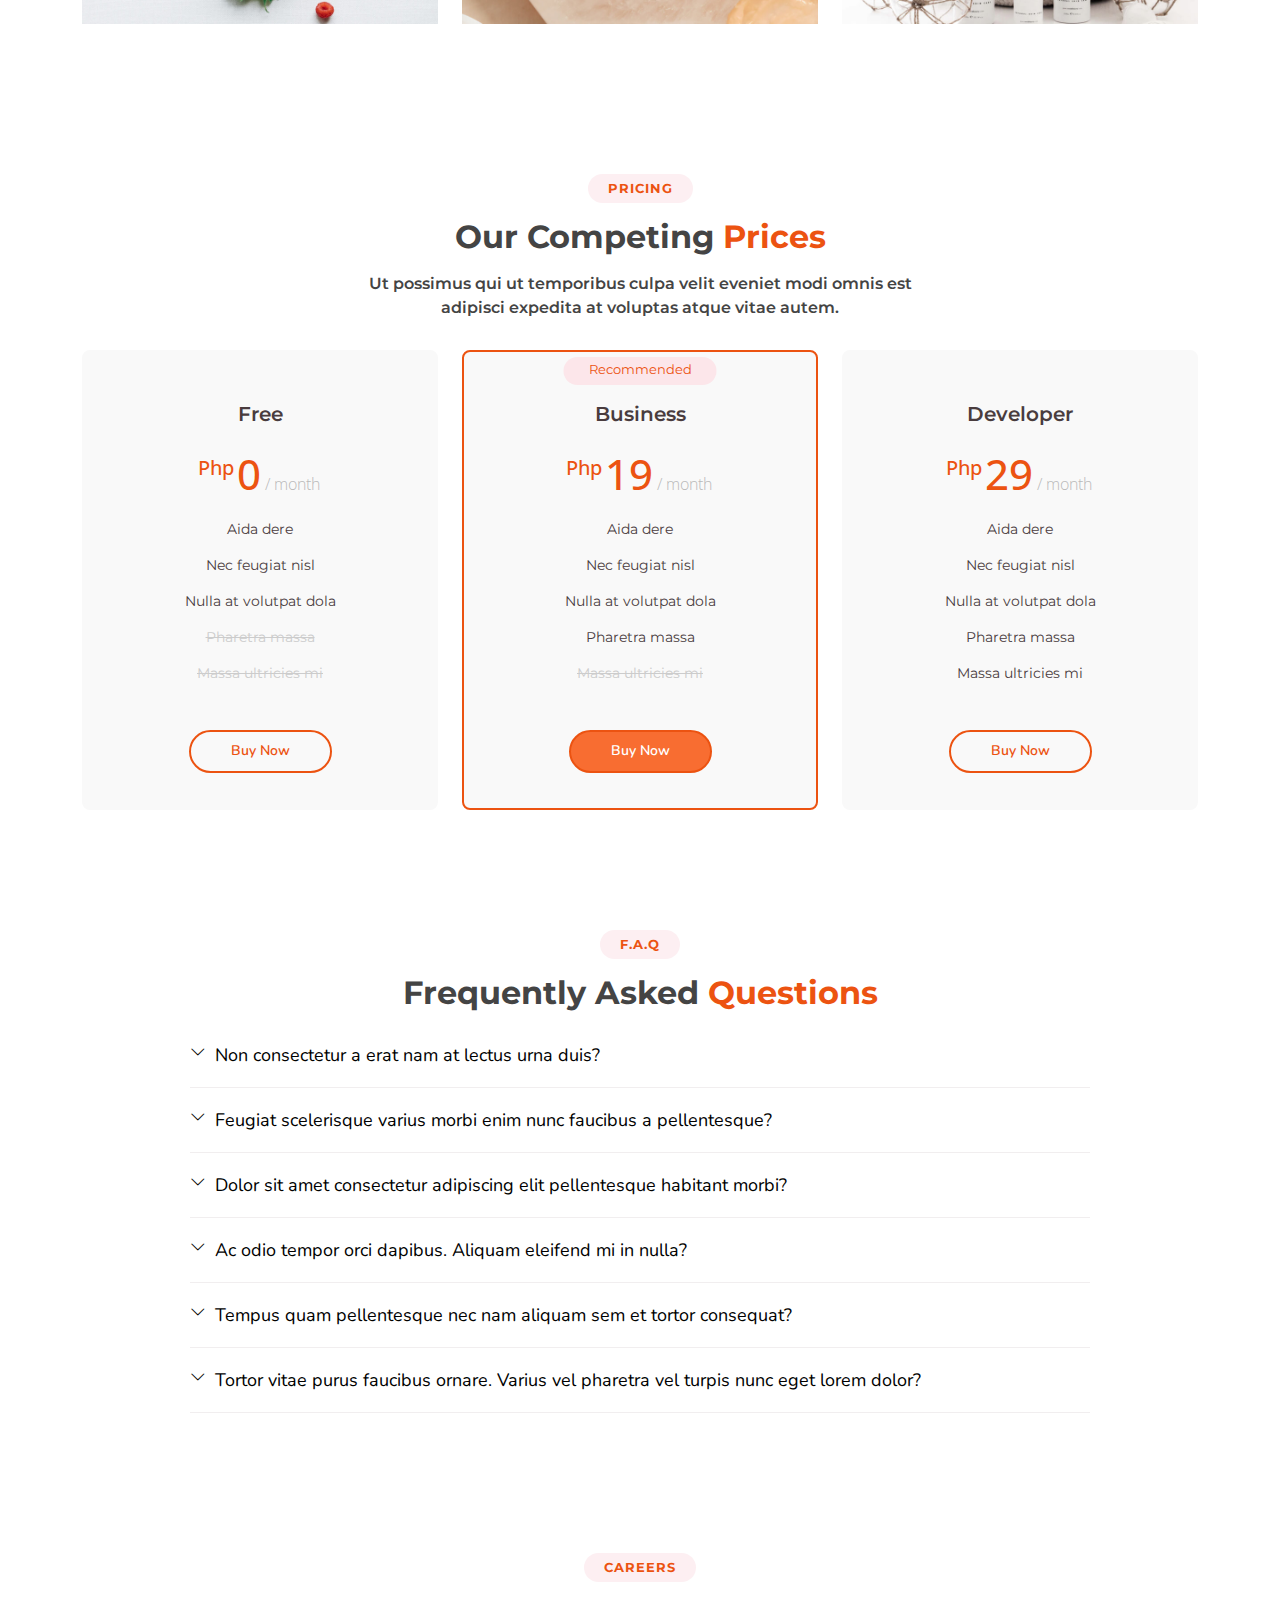
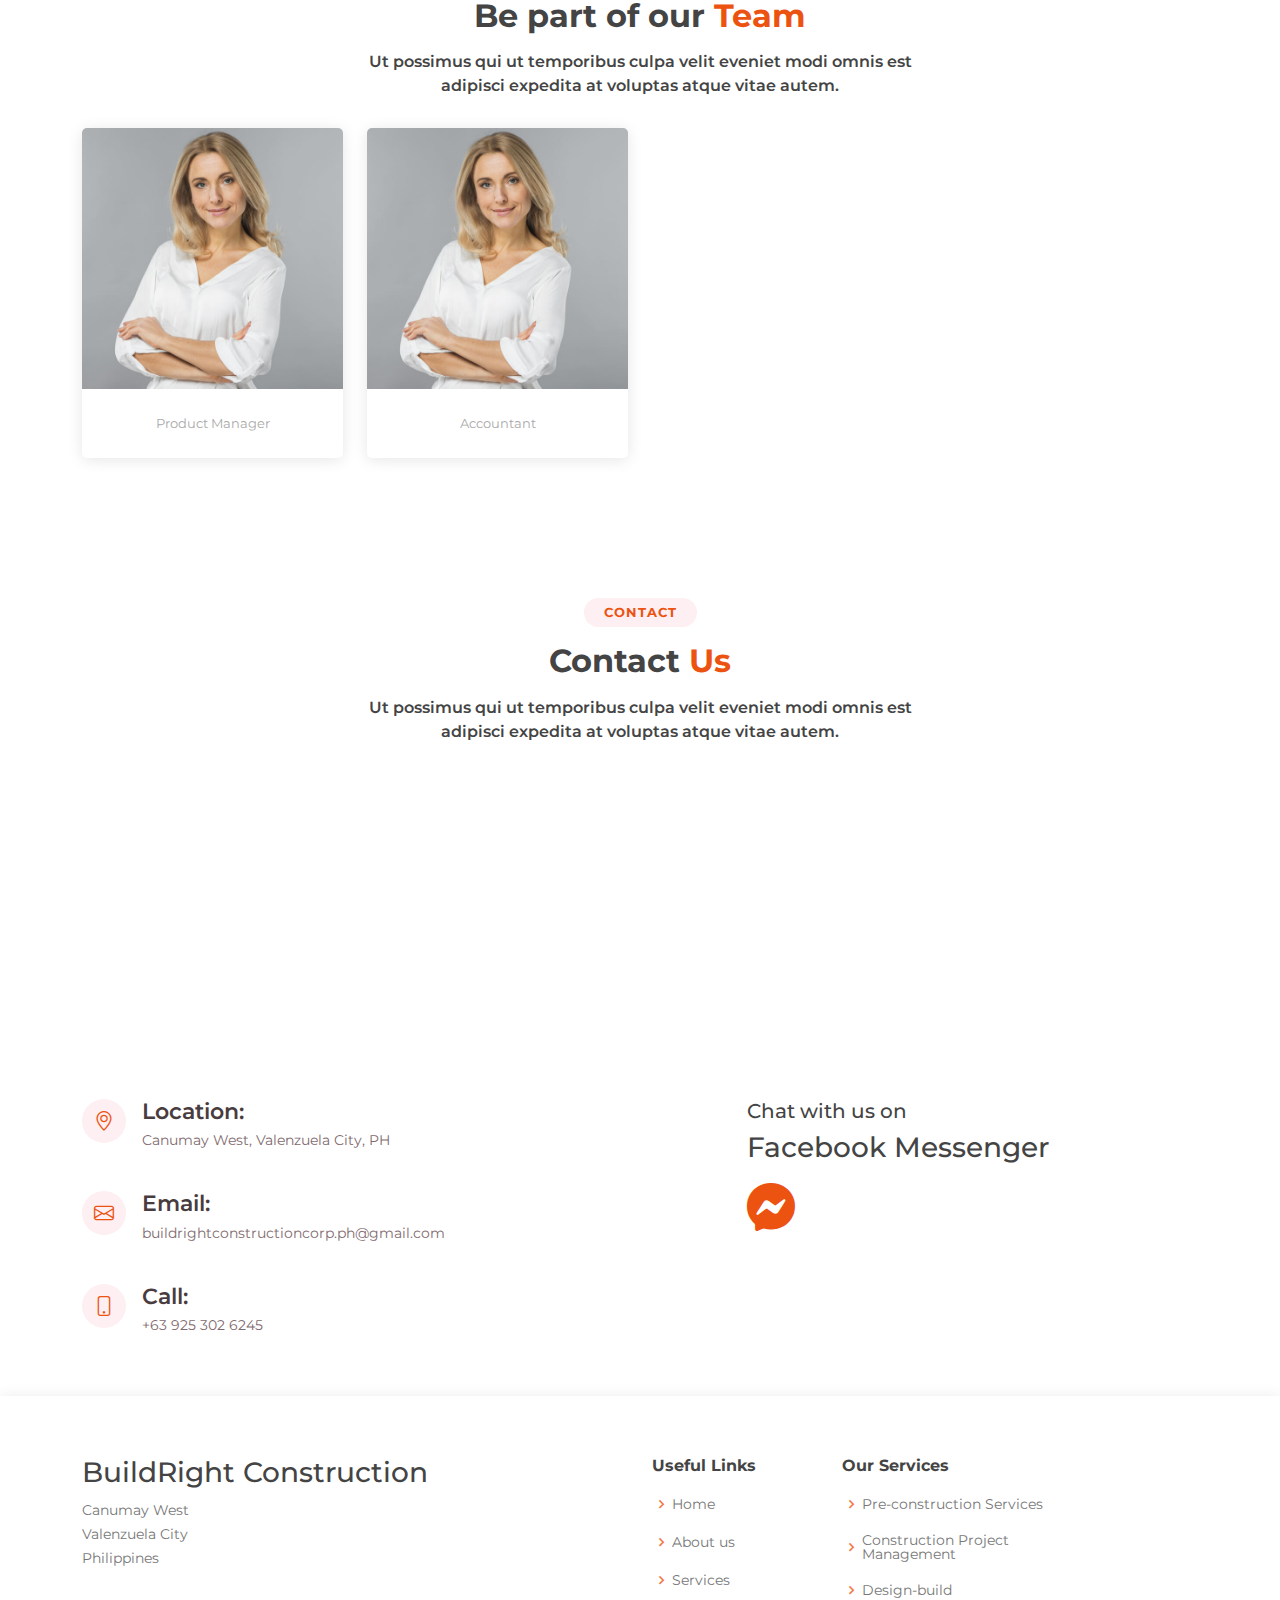
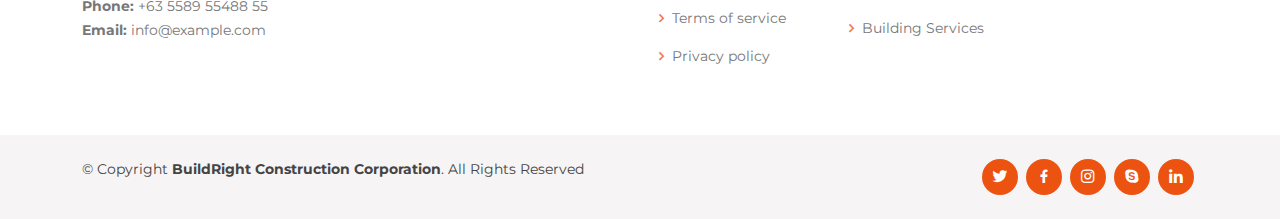
==== commit c3393b19: "Update index.html" ====
--- a/index.html
+++ b/index.html
@@ -83,9 +83,9 @@
   <!-- ======= Hero Section ======= -->
   <section id="hero">
     <div class="hero-container">
-      <h3>Transforming Ideas into Solid Structures</h3>
+      <h4>Transforming Ideas into Solid Structures</h4>
       <h1 class="bold">BuildRight Construction</h1>
-      <h3>Your Trusted Partner in Construction Excellence</h3>
+      <h5>Your Trusted Partner in Construction Excellence</h5>
       <a href="#about" class="btn-get-started scrollto">Get Started</a>
     </div>
   </section><!-- End Hero -->
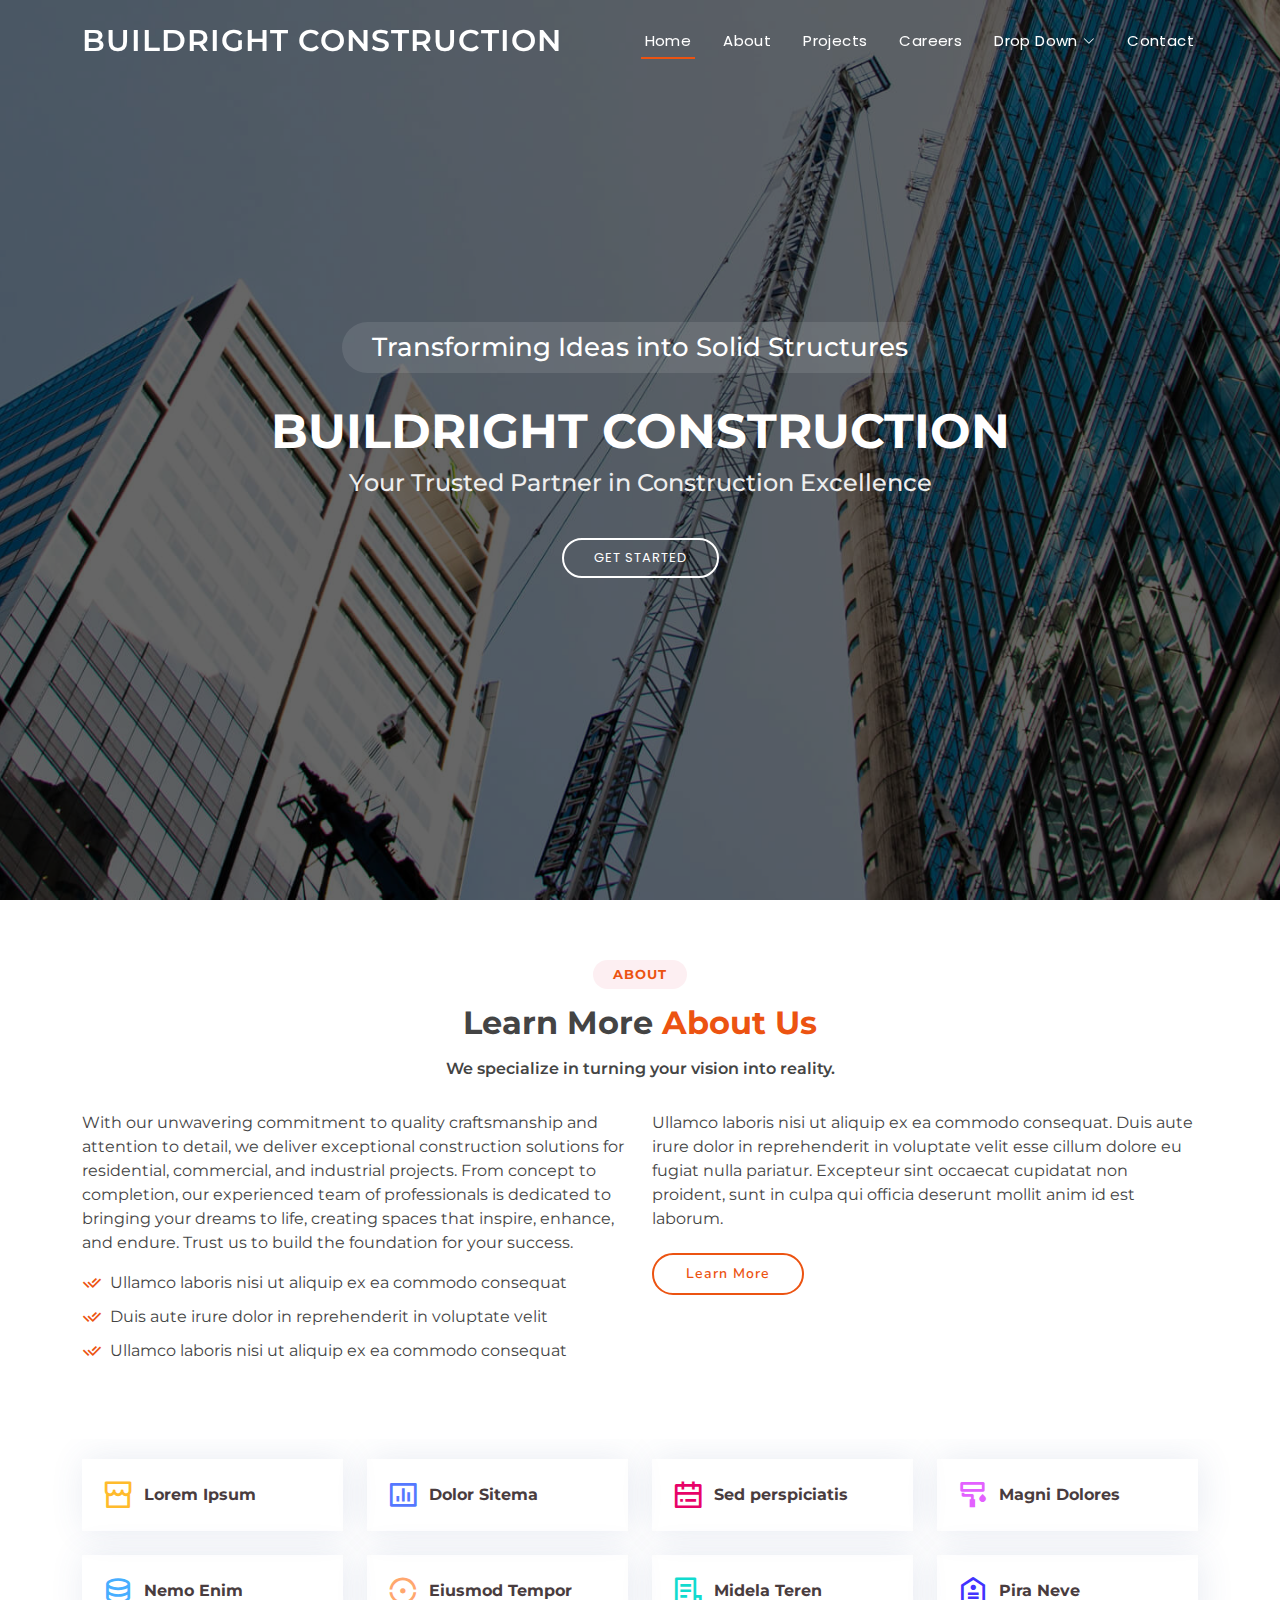
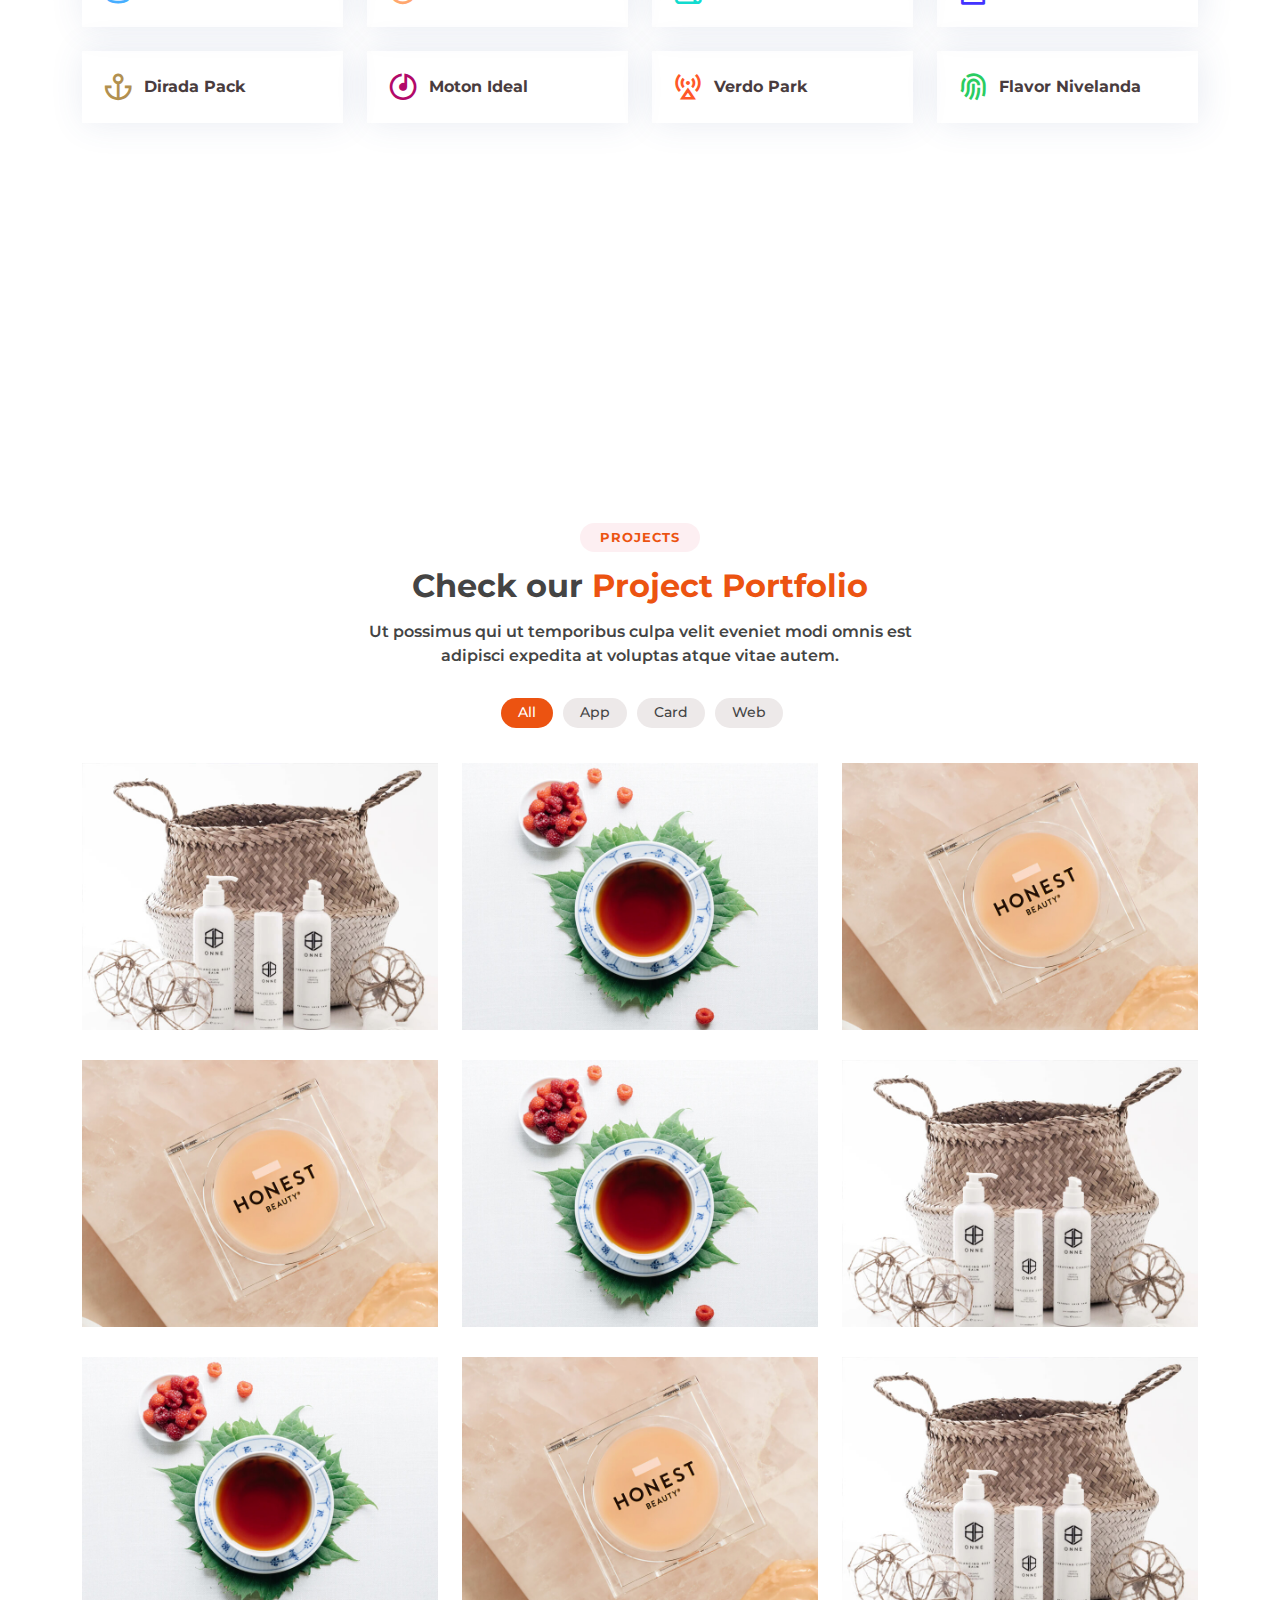
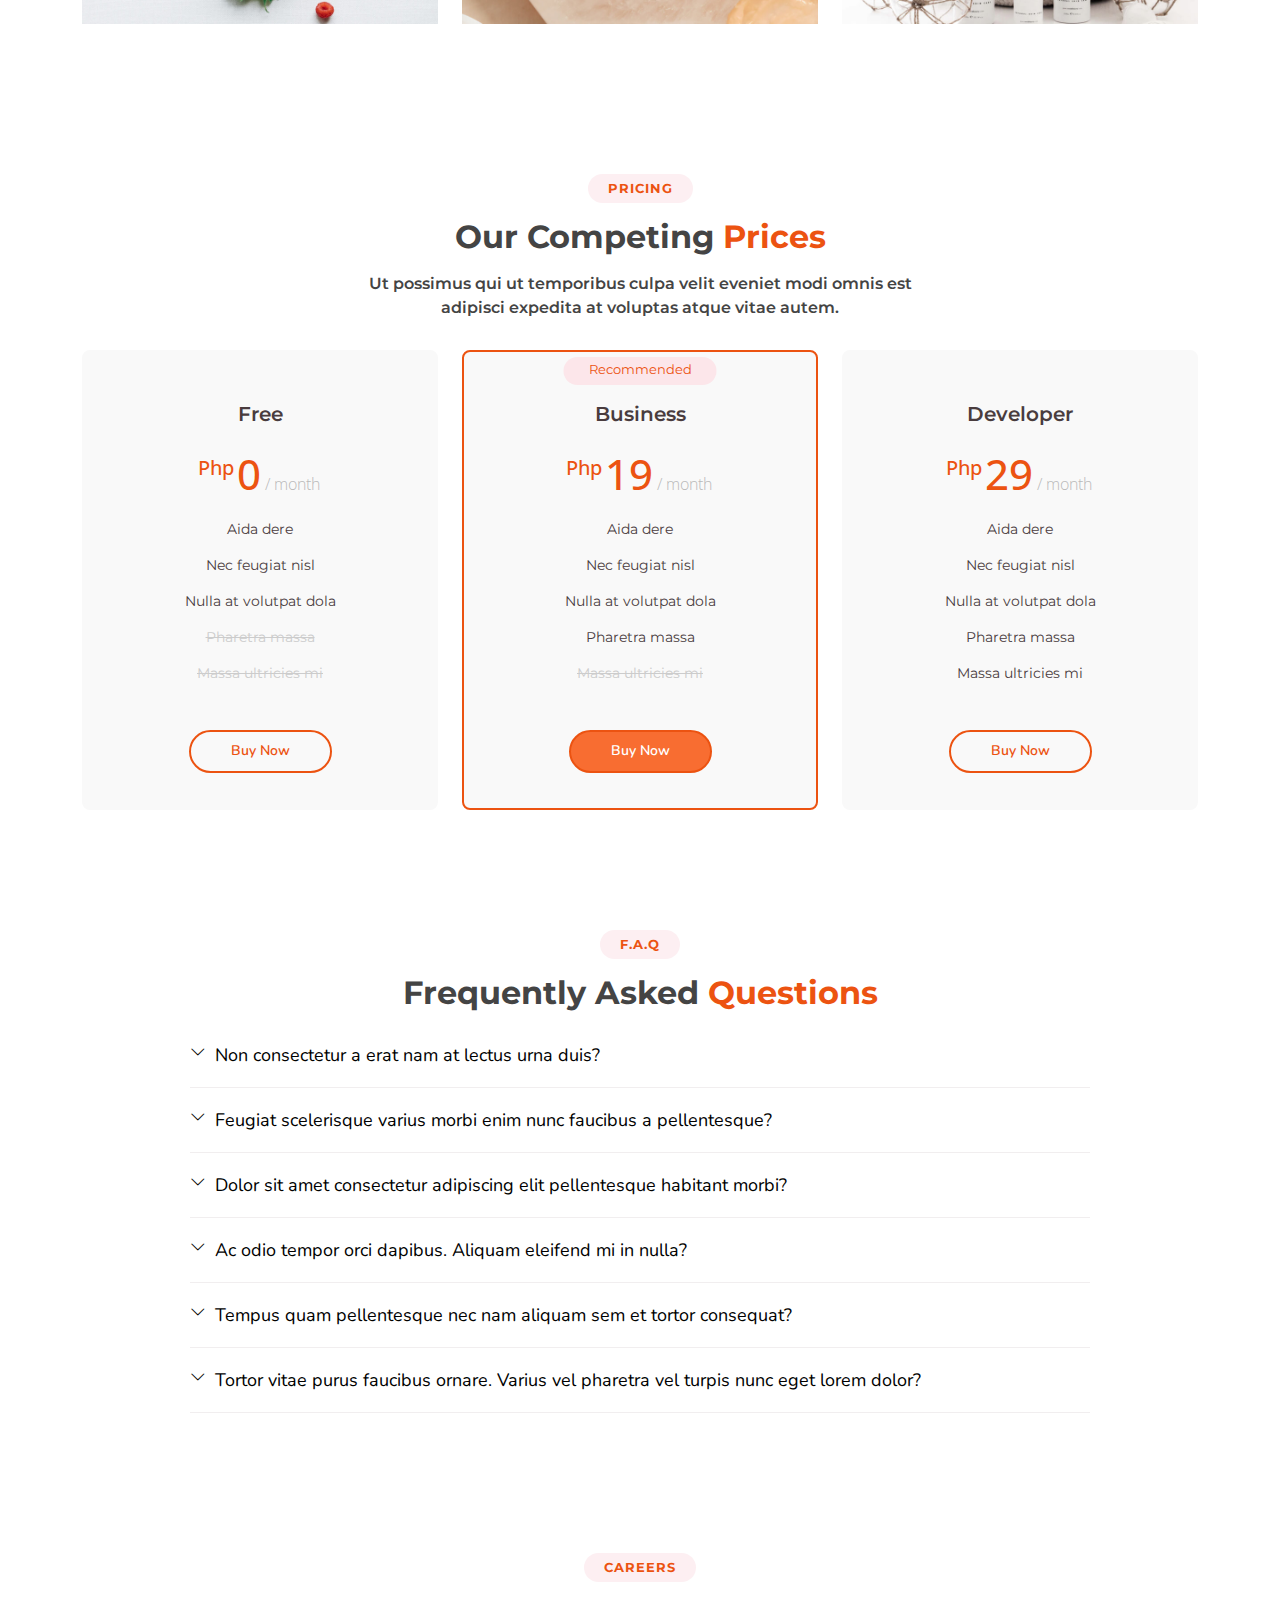
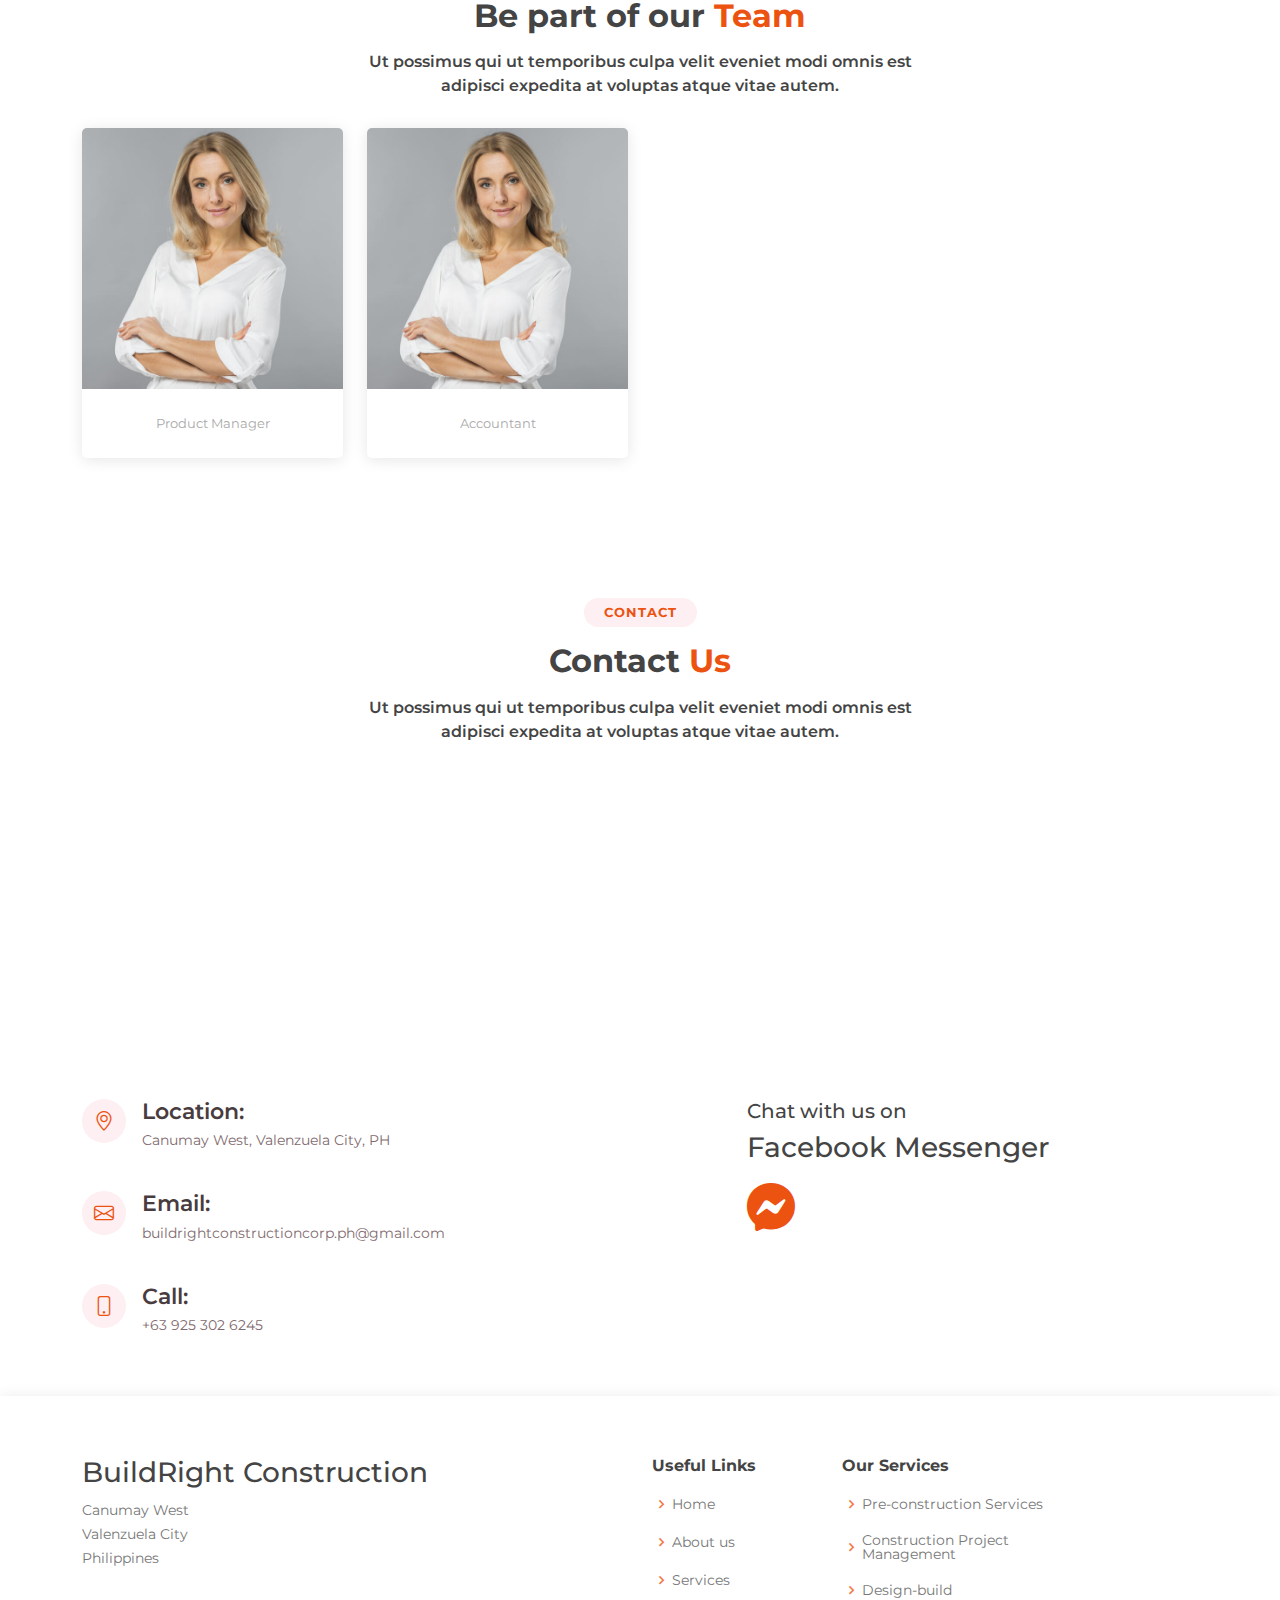
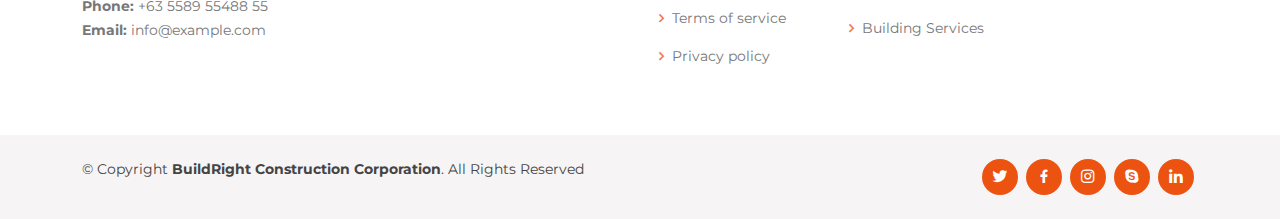
==== commit 334c81a4: "Update index.html" ====
--- a/index.html
+++ b/index.html
@@ -83,9 +83,9 @@
   <!-- ======= Hero Section ======= -->
   <section id="hero">
     <div class="hero-container">
-      <h4>Transforming Ideas into Solid Structures</h4>
+      <h3>Transforming Ideas into Solid Structures</h3>
       <h1 class="bold">BuildRight Construction</h1>
-      <h5>Your Trusted Partner in Construction Excellence</h5>
+      <h2>Your Trusted Partner in Construction Excellence</h2>
       <a href="#about" class="btn-get-started scrollto">Get Started</a>
     </div>
   </section><!-- End Hero -->
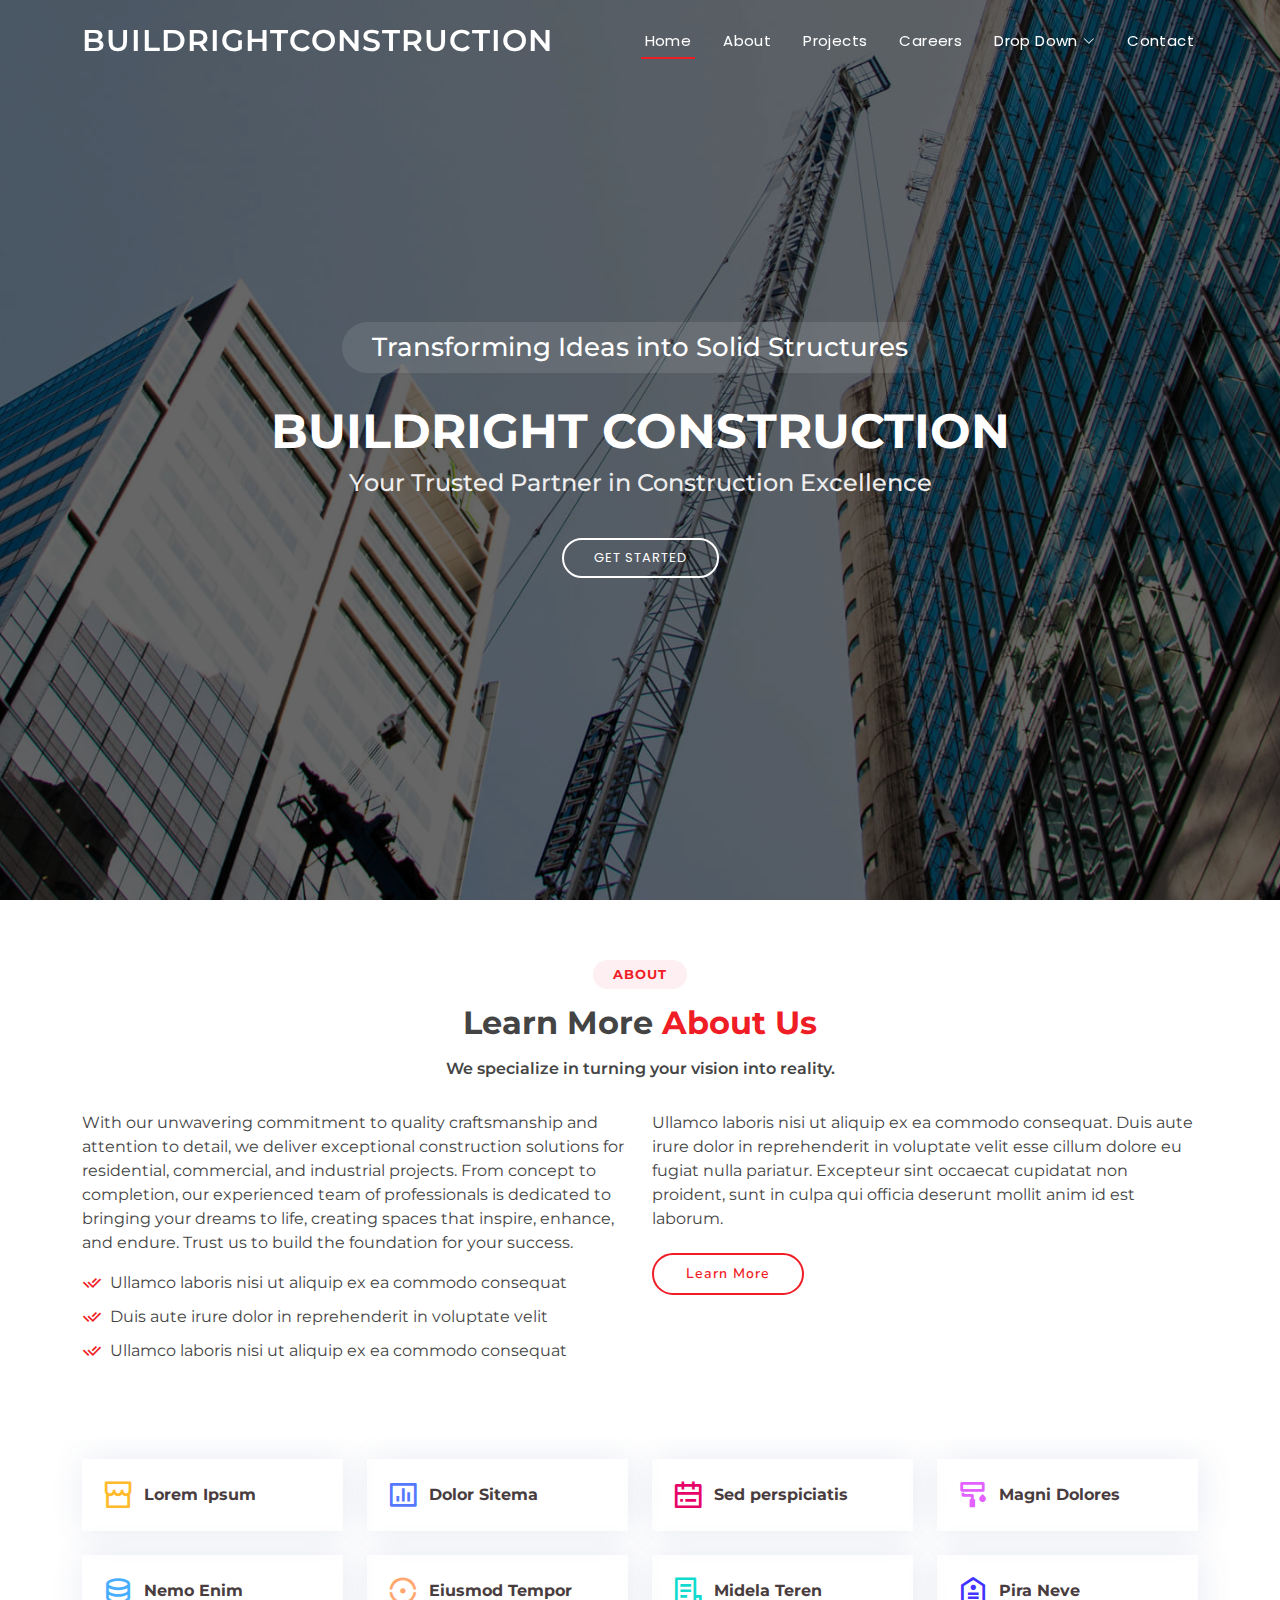
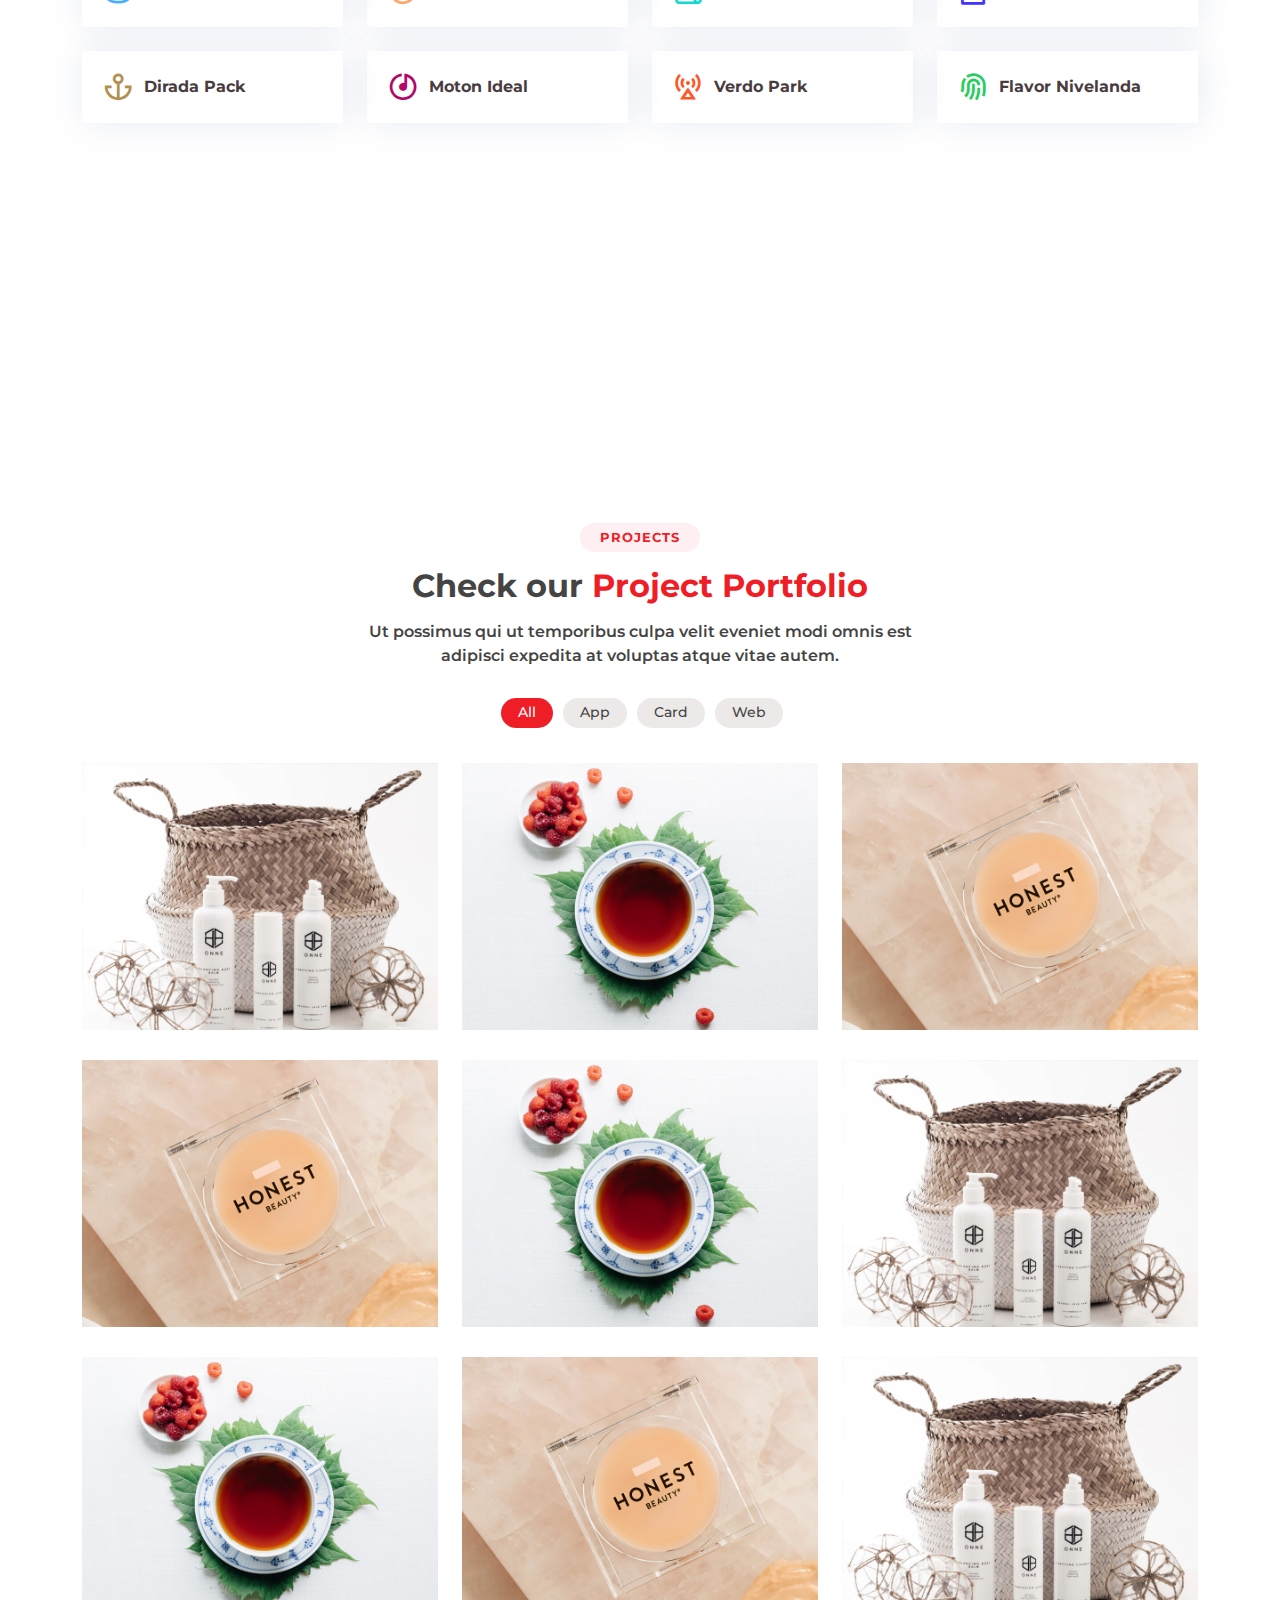
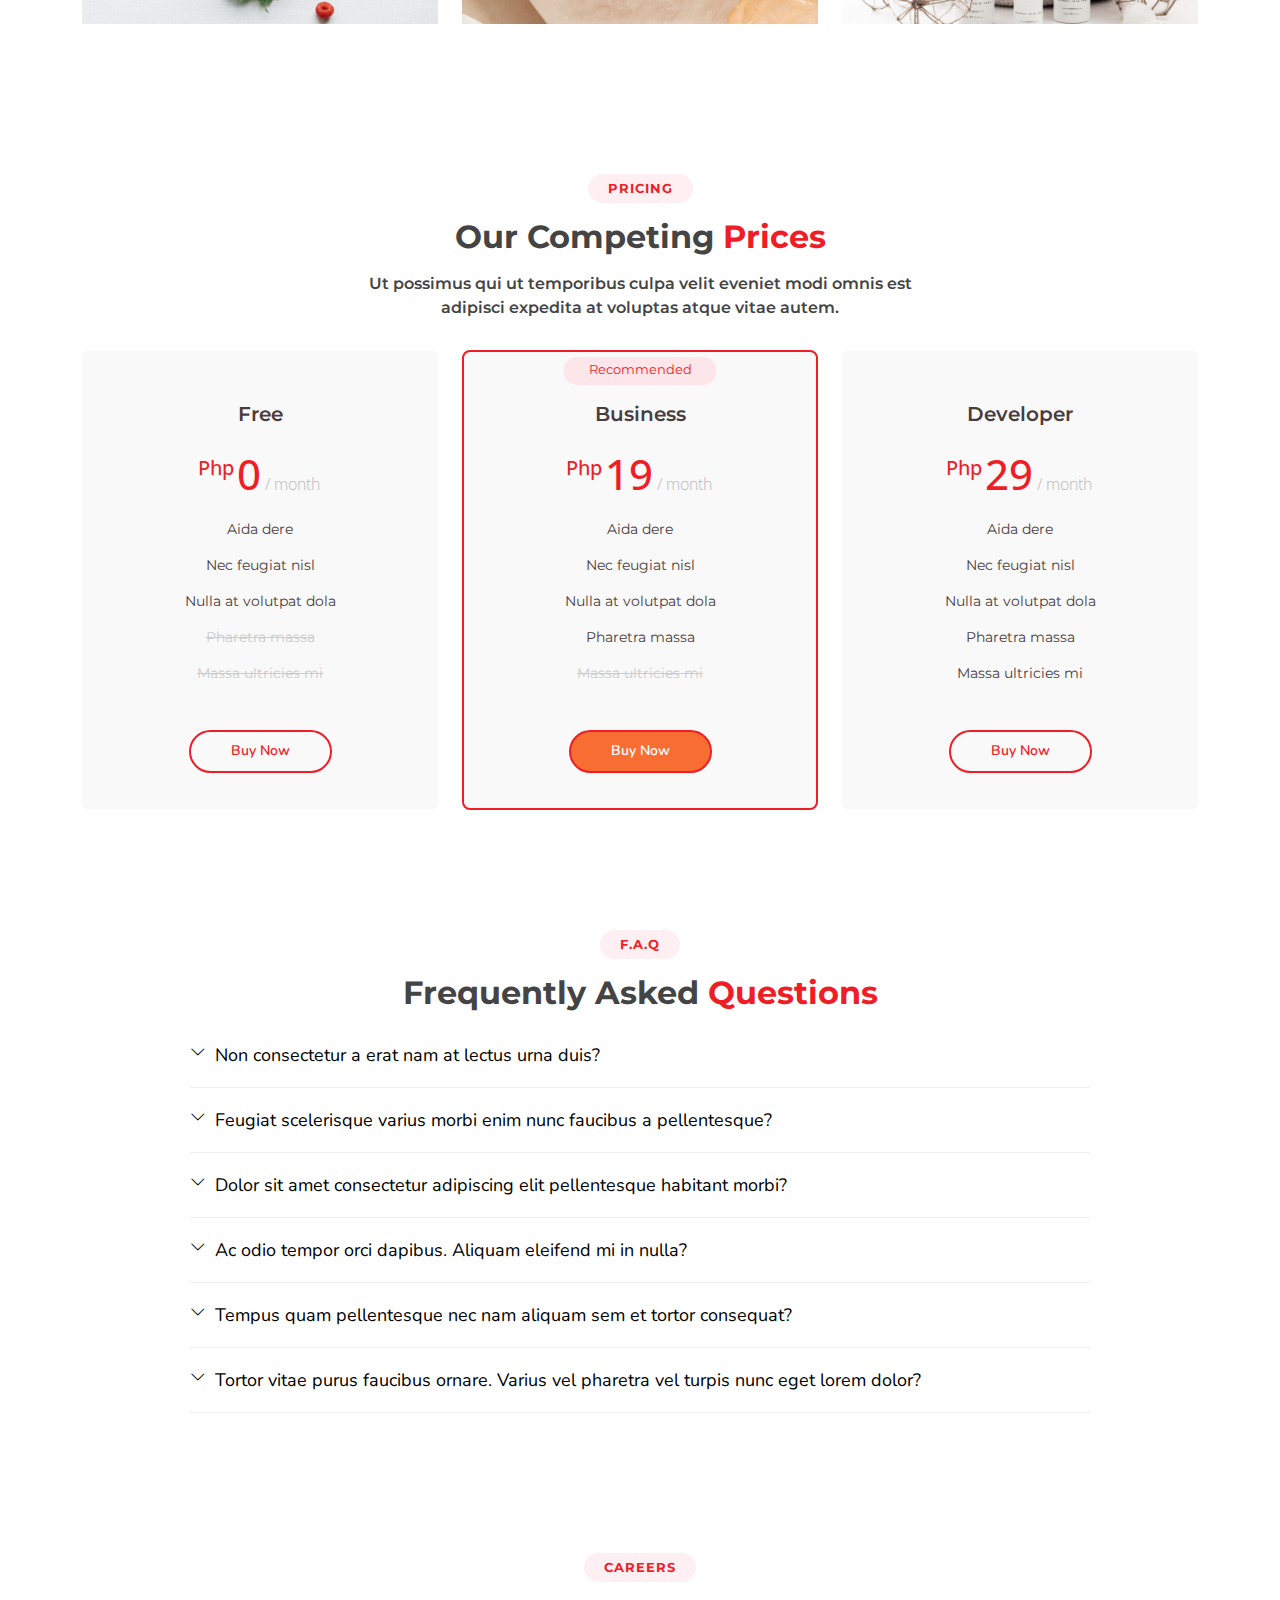
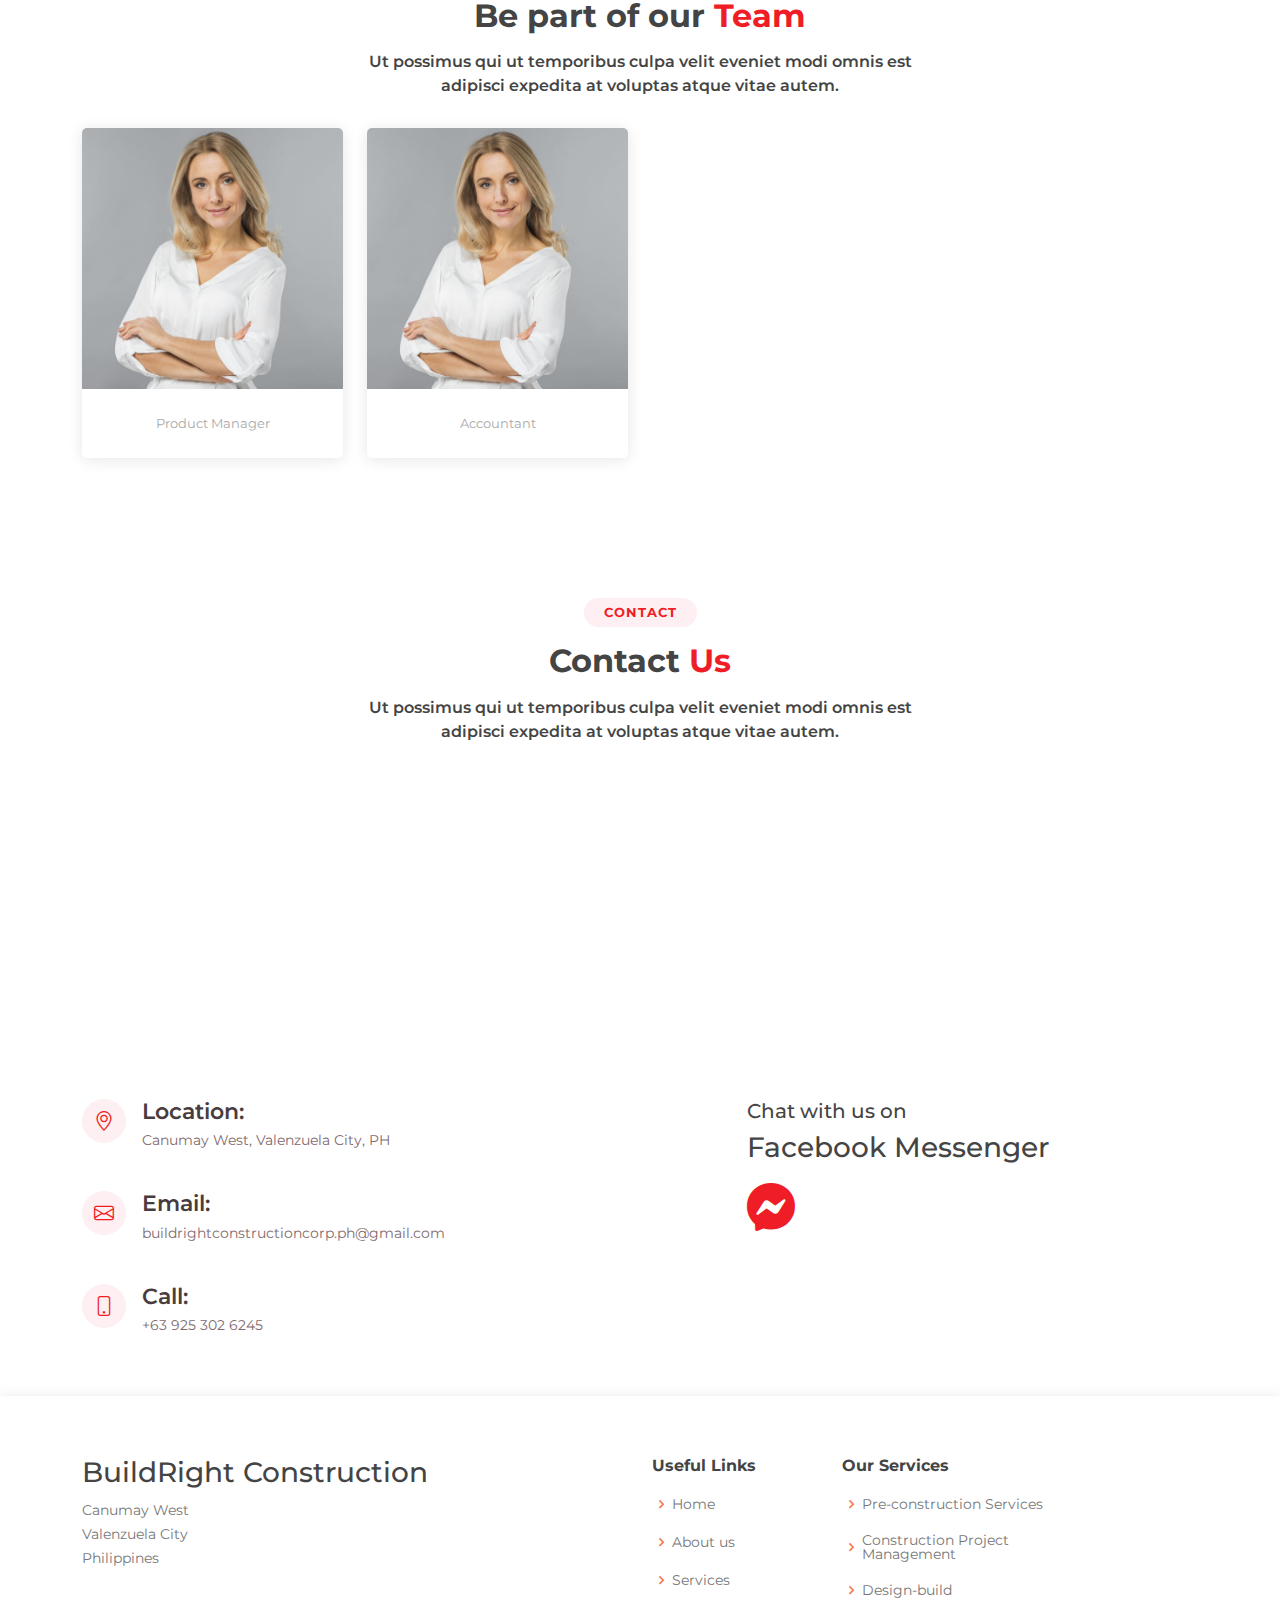
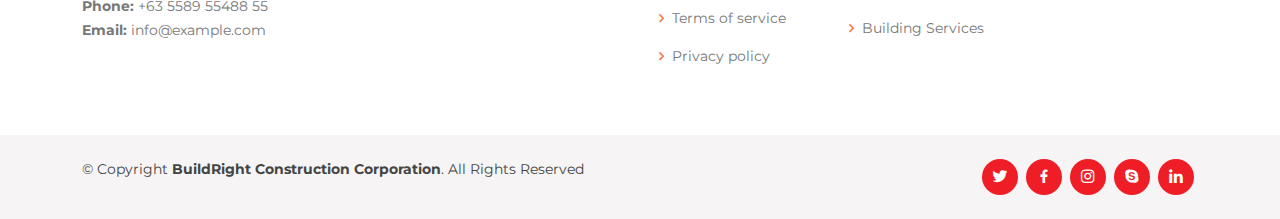
==== commit f56e1347: "Css color" ====
--- a/index.html
+++ b/index.html
@@ -43,7 +43,7 @@
   <header id="header" class="fixed-top ">
     <div class="container d-flex align-items-center justify-content-between">
 
-      <h3 class="logo"><a href="index.html">BuildRight Construction</a></h3>
+      <h3 class="logo"><a href="index.html"><span>BuildRight</span>Construction</a></h3>
       <!-- Uncomment below if you prefer to use an image logo -->
       <!-- <a href="index.html" class="logo"><img src="assets/img/logo.png" alt="" class="img-fluid"></a>-->
 
--- a/assets/css/style.css
+++ b/assets/css/style.css
@@ -15,7 +15,7 @@
 }
 
 a {
-  color: #ec5311;
+  color: #EF1D26;
   text-decoration: none;
 }
 
@@ -97,7 +97,7 @@
   right: 15px;
   bottom: 15px;
   z-index: 996;
-  background: #ec5311;
+  background: #EF1D26;
   width: 40px;
   height: 40px;
   border-radius: 50px;
@@ -111,7 +111,7 @@
 }
 
 .back-to-top:hover {
-  background: #f27a47;
+  background: #EF1D26;
   color: #fff;
 }
 
@@ -209,7 +209,7 @@
   height: 2px;
   bottom: -6px;
   left: 0;
-  background-color: #ec5311;
+  background-color: #EF1D26;
   visibility: hidden;
   transform: scaleX(0);
   transition: all 0.3s ease-in-out 0s;
@@ -262,7 +262,7 @@
 .navbar .dropdown ul a:hover,
 .navbar .dropdown ul .active:hover,
 .navbar .dropdown ul li:hover>a {
-  color: #ec5311;
+  color: #EF1D26;
 }
 
 .navbar .dropdown:hover>ul {
@@ -367,7 +367,7 @@
 .navbar-mobile a:hover,
 .navbar-mobile .active,
 .navbar-mobile li:hover>a {
-  color: #ec5311;
+  color: #EF1D26;
 }
 
 .navbar-mobile .getstarted,
@@ -402,7 +402,7 @@
 .navbar-mobile .dropdown ul a:hover,
 .navbar-mobile .dropdown ul .active:hover,
 .navbar-mobile .dropdown ul li:hover>a {
-  color: #ec5311;
+  color: #EF1D26;
 }
 
 .navbar-mobile .dropdown>.dropdown-active {
@@ -483,8 +483,8 @@
 }
 
 #hero .btn-get-started:hover {
-  background: #ec5311;
-  border: 2px solid #ec5311;
+  background: #EF1D26;
+  border: 2px solid #EF1D26;
 }
 
 @media (min-width: 1024px) {
@@ -541,10 +541,12 @@
   line-height: 1;
   margin: 0;
   background: #fdeff2;
-  color: #ec5311;
+  color: #EF1D26;
+  /* color: #EF1D26; */
   display: inline-block;
   text-transform: uppercase;
   border-radius: 50px;
+  /* from logo: #EF1D26 */
 }
 
 .section-title h3 {
@@ -554,7 +556,7 @@
 }
 
 .section-title h3 span {
-  color: #ec5311;
+  color: #EF1D26;
 }
 
 .section-title p {
@@ -595,7 +597,7 @@
   left: 0;
   top: 2px;
   font-size: 20px;
-  color: #ec5311;
+  color: #EF1D26;
   line-height: 1;
 }
 
@@ -613,14 +615,14 @@
   border-radius: 50px;
   transition: 0.3s;
   line-height: 1;
-  color: #ec5311;
+  color: #EF1D26;
   animation-delay: 0.8s;
   margin-top: 6px;
-  border: 2px solid #ec5311;
+  border: 2px solid #EF1D26;
 }
 
 .about .content .btn-learn-more:hover {
-  background: #ec5311;
+  background: #EF1D26;
   color: #fff;
   text-decoration: none;
 }
@@ -657,7 +659,7 @@
 }
 
 .services .icon-box:hover::before {
-  background: #ec5311;
+  background: #EF1D26;
   top: 0;
   border-radius: 0px;
 }
@@ -669,7 +671,7 @@
 .services .icon i {
   font-size: 48px;
   line-height: 1;
-  color: #ec5311;
+  color: #EF1D26;
   transition: all 0.3s ease-in-out;
 }
 
@@ -733,7 +735,7 @@
 }
 
 .features .icon-box:hover a {
-  color: #ec5311;
+  color: #EF1D26;
 }
 
 /*--------------------------------------------------------------
@@ -771,8 +773,8 @@
 }
 
 .cta .cta-btn:hover {
-  background: #ec5311;
-  border: 2px solid #ec5311;
+  background: #EF1D26;
+  border: 2px solid #EF1D26;
 }
 
 @media (min-width: 1024px) {
@@ -809,7 +811,7 @@
 .portfolio #portfolio-flters li:hover,
 .portfolio #portfolio-flters li.filter-active {
   color: #fff;
-  background: #ec5311;
+  background: #EF1D26;
 }
 
 .portfolio #portfolio-flters li:last-child {
@@ -835,7 +837,7 @@
   bottom: -50px;
   z-index: 3;
   transition: all ease-in-out 0.3s;
-  background: #ec5311;
+  background: #EF1D26;
   padding: 15px 20px;
 }
 
@@ -900,11 +902,11 @@
   height: 12px;
   background-color: #fff;
   opacity: 1;
-  border: 1px solid #ec5311;
+  border: 1px solid #EF1D26;
 }
 
 .portfolio-details .portfolio-details-slider .swiper-pagination .swiper-pagination-bullet-active {
-  background-color: #ec5311;
+  background-color: #EF1D26;
 }
 
 .portfolio-details .portfolio-info {
@@ -968,7 +970,7 @@
 
 .pricing .box h4 {
   font-size: 42px;
-  color: #ec5311;
+  color: #EF1D26;
   font-weight: 500;
   font-family: "Open Sans", sans-serif;
   margin-bottom: 20px;
@@ -1000,7 +1002,7 @@
 }
 
 .pricing .box ul i {
-  color: #ec5311;
+  color: #EF1D26;
   font-size: 18px;
   padding-right: 4px;
 }
@@ -1019,8 +1021,8 @@
   display: inline-block;
   padding: 8px 40px 10px 40px;
   border-radius: 50px;
-  border: 2px solid #ec5311;
-  color: #ec5311;
+  border: 2px solid #EF1D26;
+  color: #EF1D26;
   font-size: 14px;
   font-weight: 400;
   font-family: "Nunito", sans-serif;
@@ -1029,13 +1031,13 @@
 }
 
 .pricing .box .btn-buy:hover {
-  background: #ec5311;
+  background: #EF1D26;
   color: #fff;
   transform: scale(1.25);
 }
 
 .pricing .recommended {
-  border-color: #ec5311;
+  border-color: #EF1D26;
 }
 
 .pricing .recommended .btn-buy {
@@ -1044,8 +1046,8 @@
 }
 
 .pricing .recommended .btn-buy:hover {
-  background: #ec5311;
-  border-color: #ec5311;
+  background: #EF1D26;
+  border-color: #EF1D26;
   transform: scale(1.25);
 }
 
@@ -1058,7 +1060,7 @@
   font-size: 13px;
   padding: 3px 25px 6px 25px;
   background: #fce6ea;
-  color: #ec5311;
+  color: #EF1D26;
   border-radius: 50px;
 }
 
@@ -1114,7 +1116,7 @@
 }
 
 .faq .faq-list .collapsed:hover {
-  color: #ec5311;
+  color: #EF1D26;
 }
 
 .faq .faq-list .collapsed .icon-show {
@@ -1183,7 +1185,7 @@
 }
 
 .team .member .social a:hover {
-  color: #ec5311;
+  color: #EF1D26;
 }
 
 .team .member .social i {
@@ -1230,7 +1232,7 @@
 
 .contact .info i {
   font-size: 20px;
-  color: #ec5311;
+  color: #EF1D26;
   float: left;
   width: 44px;
   height: 44px;
@@ -1265,7 +1267,7 @@
 .contact .info .email:hover i,
 .contact .info .address:hover i,
 .contact .info .phone:hover i {
-  background: #ec5311;
+  background: #EF1D26;
   color: #fff;
 }
 
@@ -1328,7 +1330,7 @@
 
 .contact .php-email-form input:focus,
 .contact .php-email-form textarea:focus {
-  border-color: #ec5311;
+  border-color: #EF1D26;
 }
 
 .contact .php-email-form input {
@@ -1340,7 +1342,7 @@
 }
 
 .contact .php-email-form button[type=submit] {
-  background: #ec5311;
+  background: #EF1D26;
   border: 0;
   padding: 10px 28px;
   color: #fff;
@@ -1434,7 +1436,7 @@
 }
 
 .blog .entry .entry-title a:hover {
-  color: #ec5311;
+  color: #EF1D26;
 }
 
 .blog .entry .entry-meta {
@@ -1479,7 +1481,7 @@
 
 .blog .entry .entry-content .read-more a {
   display: inline-block;
-  background: #ec5311;
+  background: #EF1D26;
   color: #fff;
   padding: 6px 20px;
   transition: 0.3s;
@@ -1543,7 +1545,7 @@
 }
 
 .blog .entry .entry-footer a:hover {
-  color: #ec5311;
+  color: #EF1D26;
 }
 
 .blog .entry .entry-footer .cats {
@@ -1652,7 +1654,7 @@
 }
 
 .blog .blog-comments .comment h5 a:hover {
-  color: #ec5311;
+  color: #EF1D26;
 }
 
 .blog .blog-comments .comment h5 .reply {
@@ -1753,7 +1755,7 @@
 
 .blog .blog-pagination li.active,
 .blog .blog-pagination li:hover {
-  background: #ec5311;
+  background: #EF1D26;
 }
 
 .blog .blog-pagination li.active a,
@@ -1804,7 +1806,7 @@
   font-size: 16px;
   padding: 0 15px;
   margin: -1px;
-  background: #ec5311;
+  background: #EF1D26;
   color: #fff;
   transition: 0.3s;
   border-radius: 0 4px 4px 0;
@@ -1834,7 +1836,7 @@
 }
 
 .blog .sidebar .categories ul a:hover {
-  color: #ec5311;
+  color: #EF1D26;
 }
 
 .blog .sidebar .categories ul a span {
@@ -1864,7 +1866,7 @@
 }
 
 .blog .sidebar .recent-posts h4 a:hover {
-  color: #ec5311;
+  color: #EF1D26;
 }
 
 .blog .sidebar .recent-posts time {
@@ -1900,8 +1902,8 @@
 
 .blog .sidebar .tags ul a:hover {
   color: #fff;
-  border: 1px solid #ec5311;
-  background: #ec5311;
+  border: 1px solid #EF1D26;
+  background: #EF1D26;
 }
 
 .blog .sidebar .tags ul a span {
@@ -1989,7 +1991,7 @@
 
 #footer .footer-top .footer-links ul a:hover {
   text-decoration: none;
-  color: #ec5311;
+  color: #EF1D26;
 }
 
 #footer .footer-newsletter {
@@ -2029,7 +2031,7 @@
   background: none;
   font-size: 15px;
   padding: 0 22px;
-  background: #ec5311;
+  background: #EF1D26;
   color: #fff;
   transition: 0.3s;
   border-radius: 50px;
@@ -2049,7 +2051,7 @@
 #footer .social-links a {
   font-size: 18px;
   display: inline-block;
-  background: #ec5311;
+  background: #EF1D26;
   color: #fff;
   line-height: 1;
   padding: 8px 0;
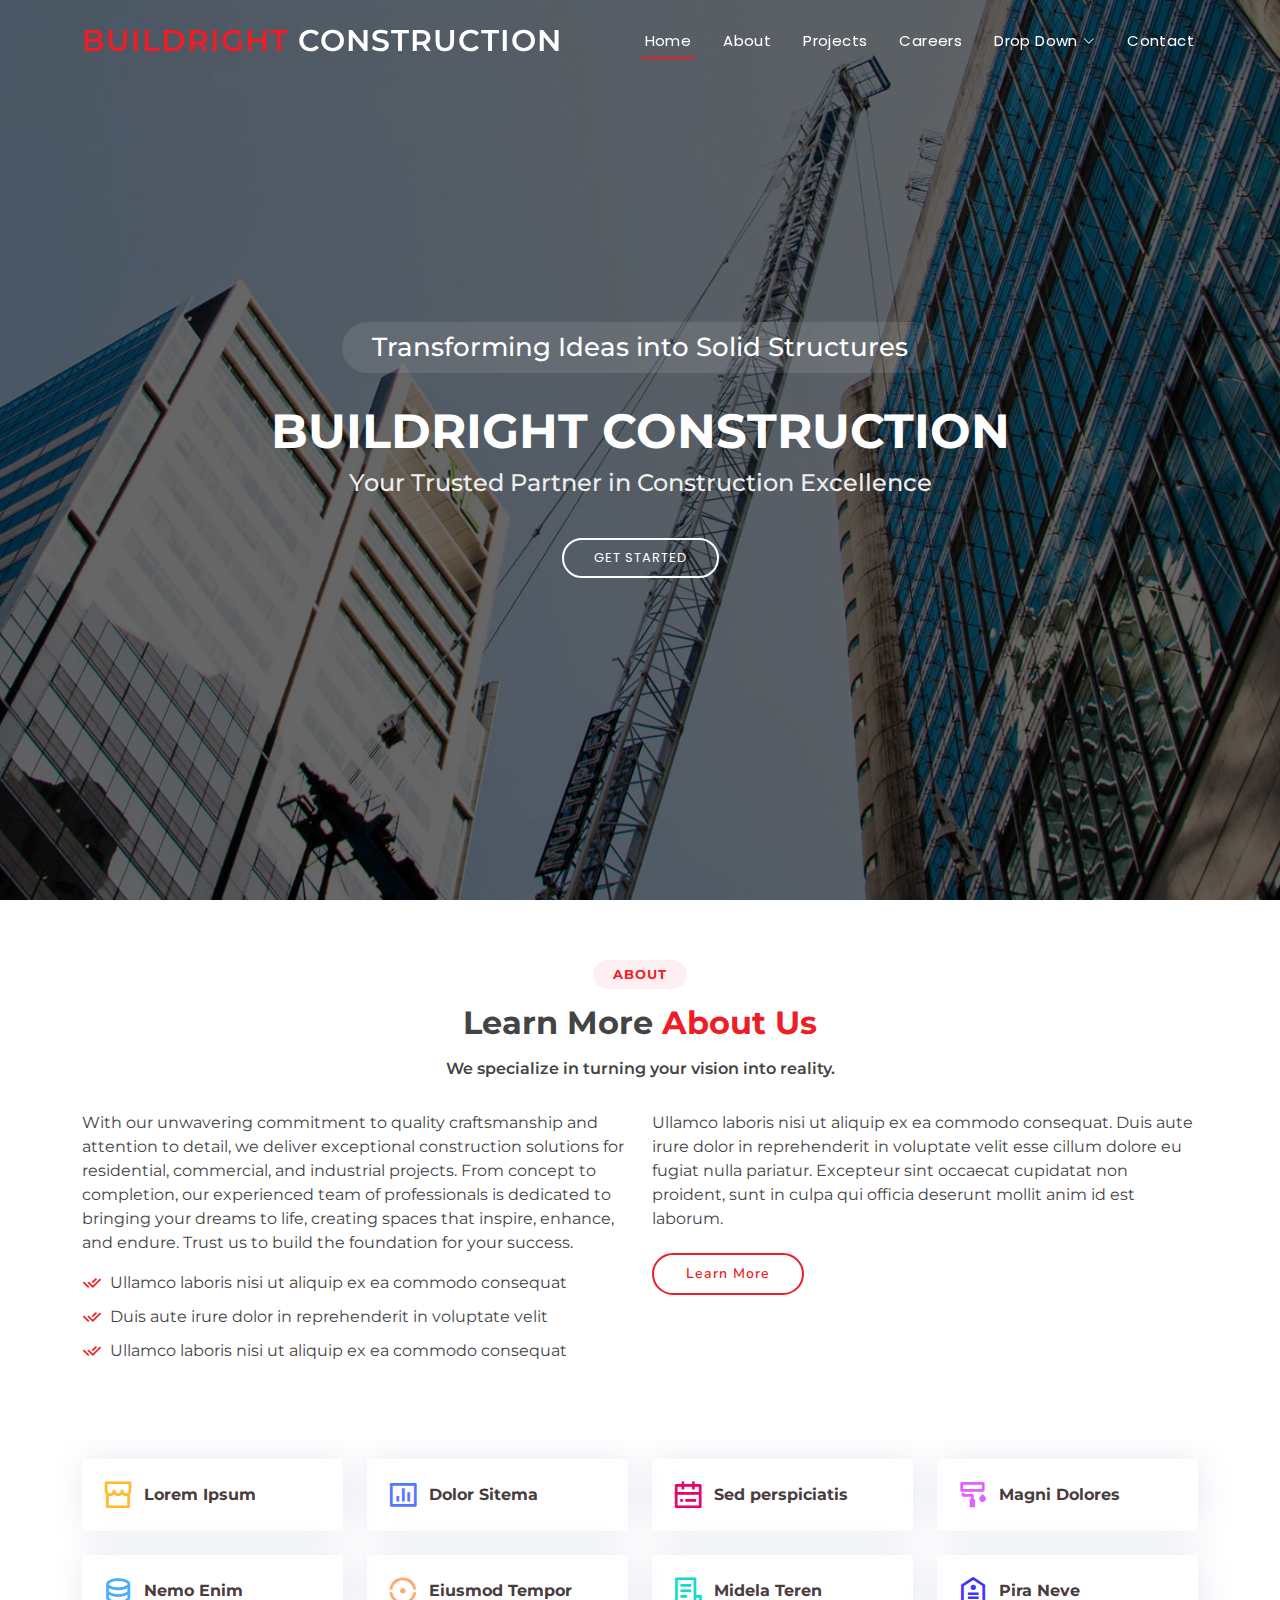
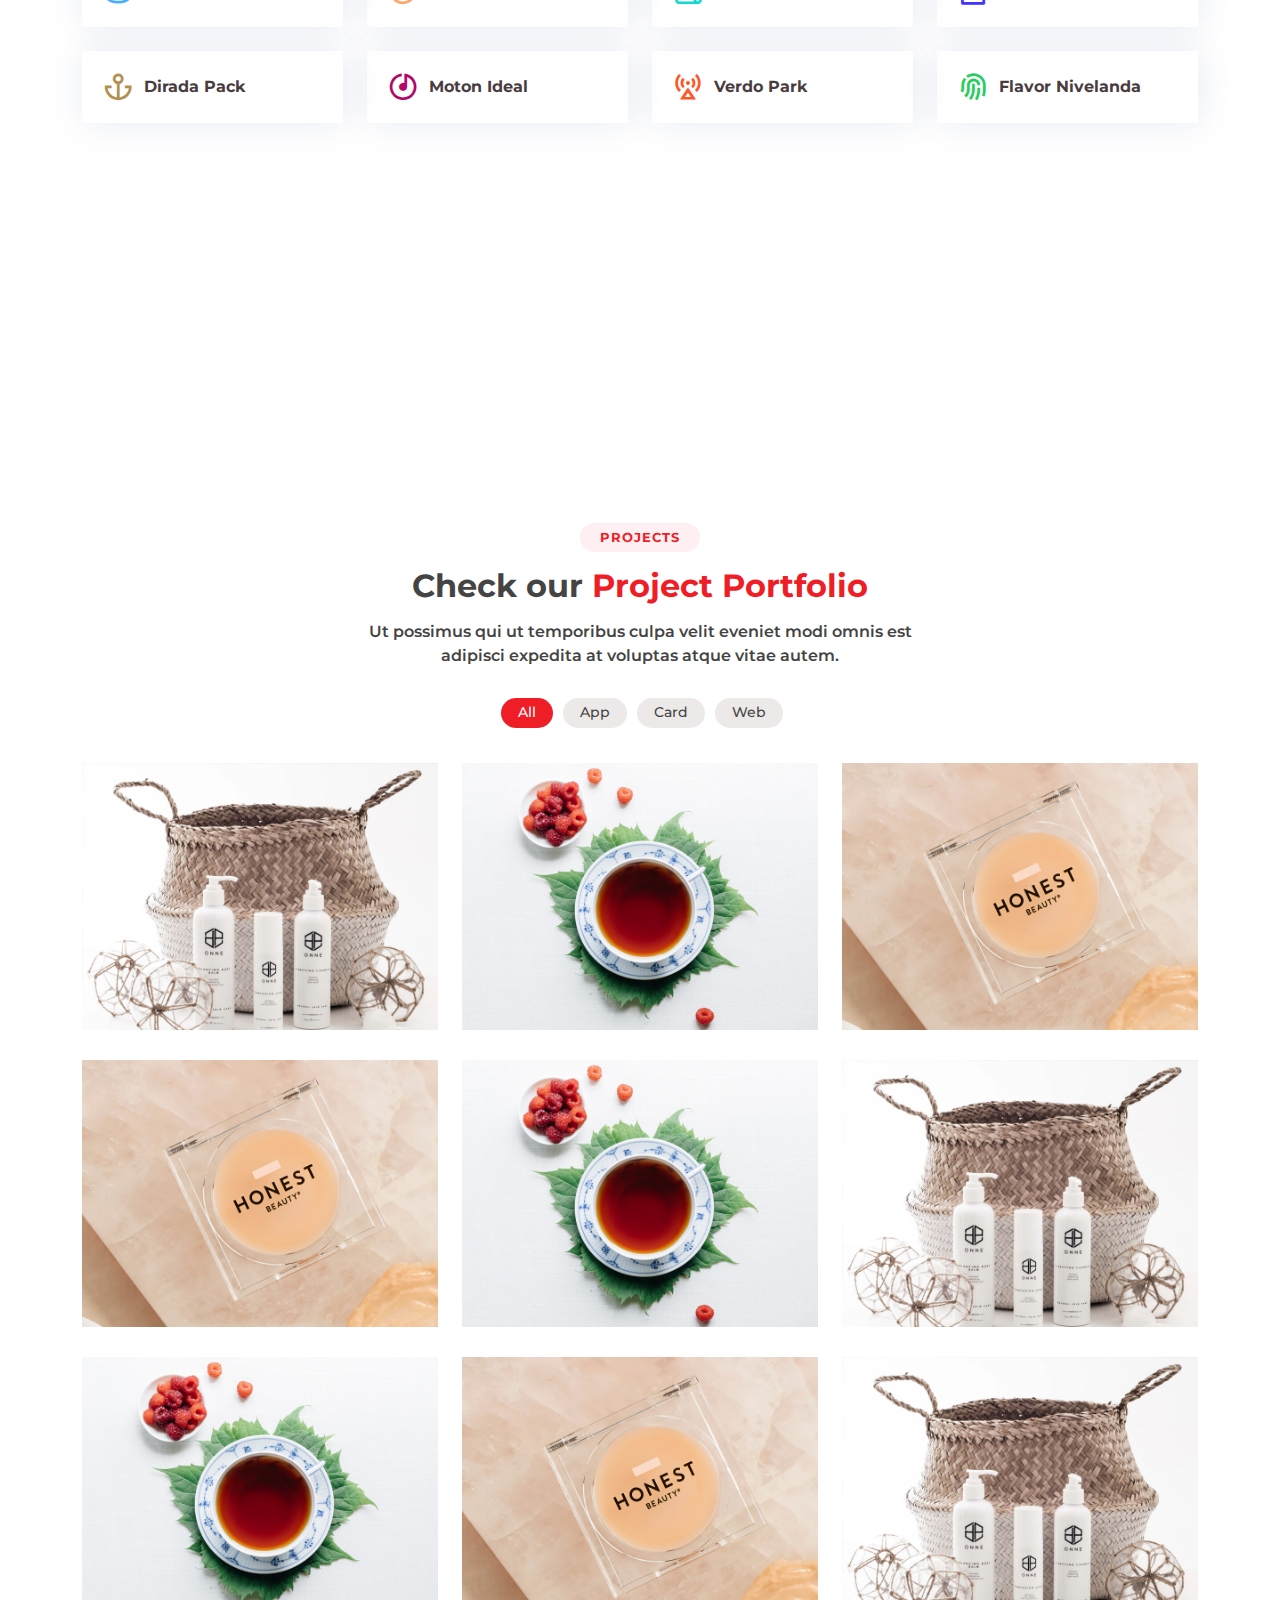
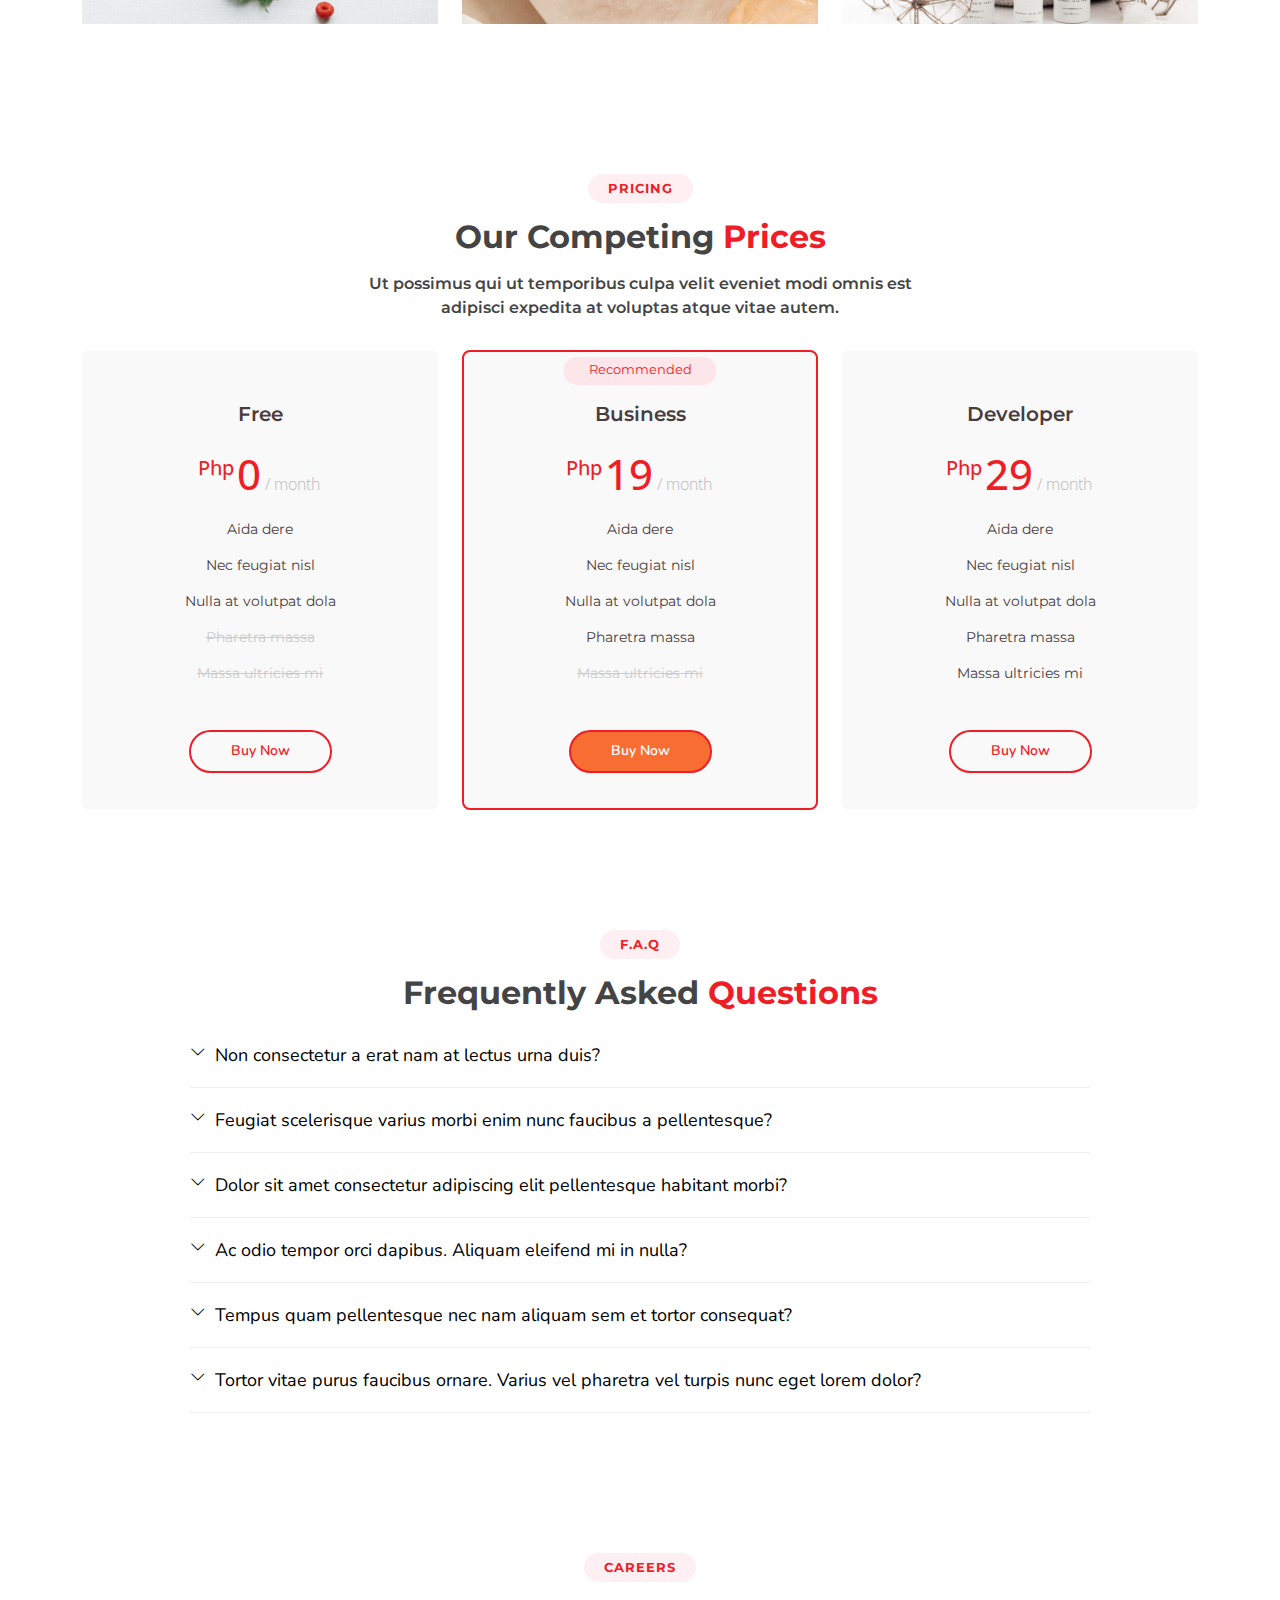
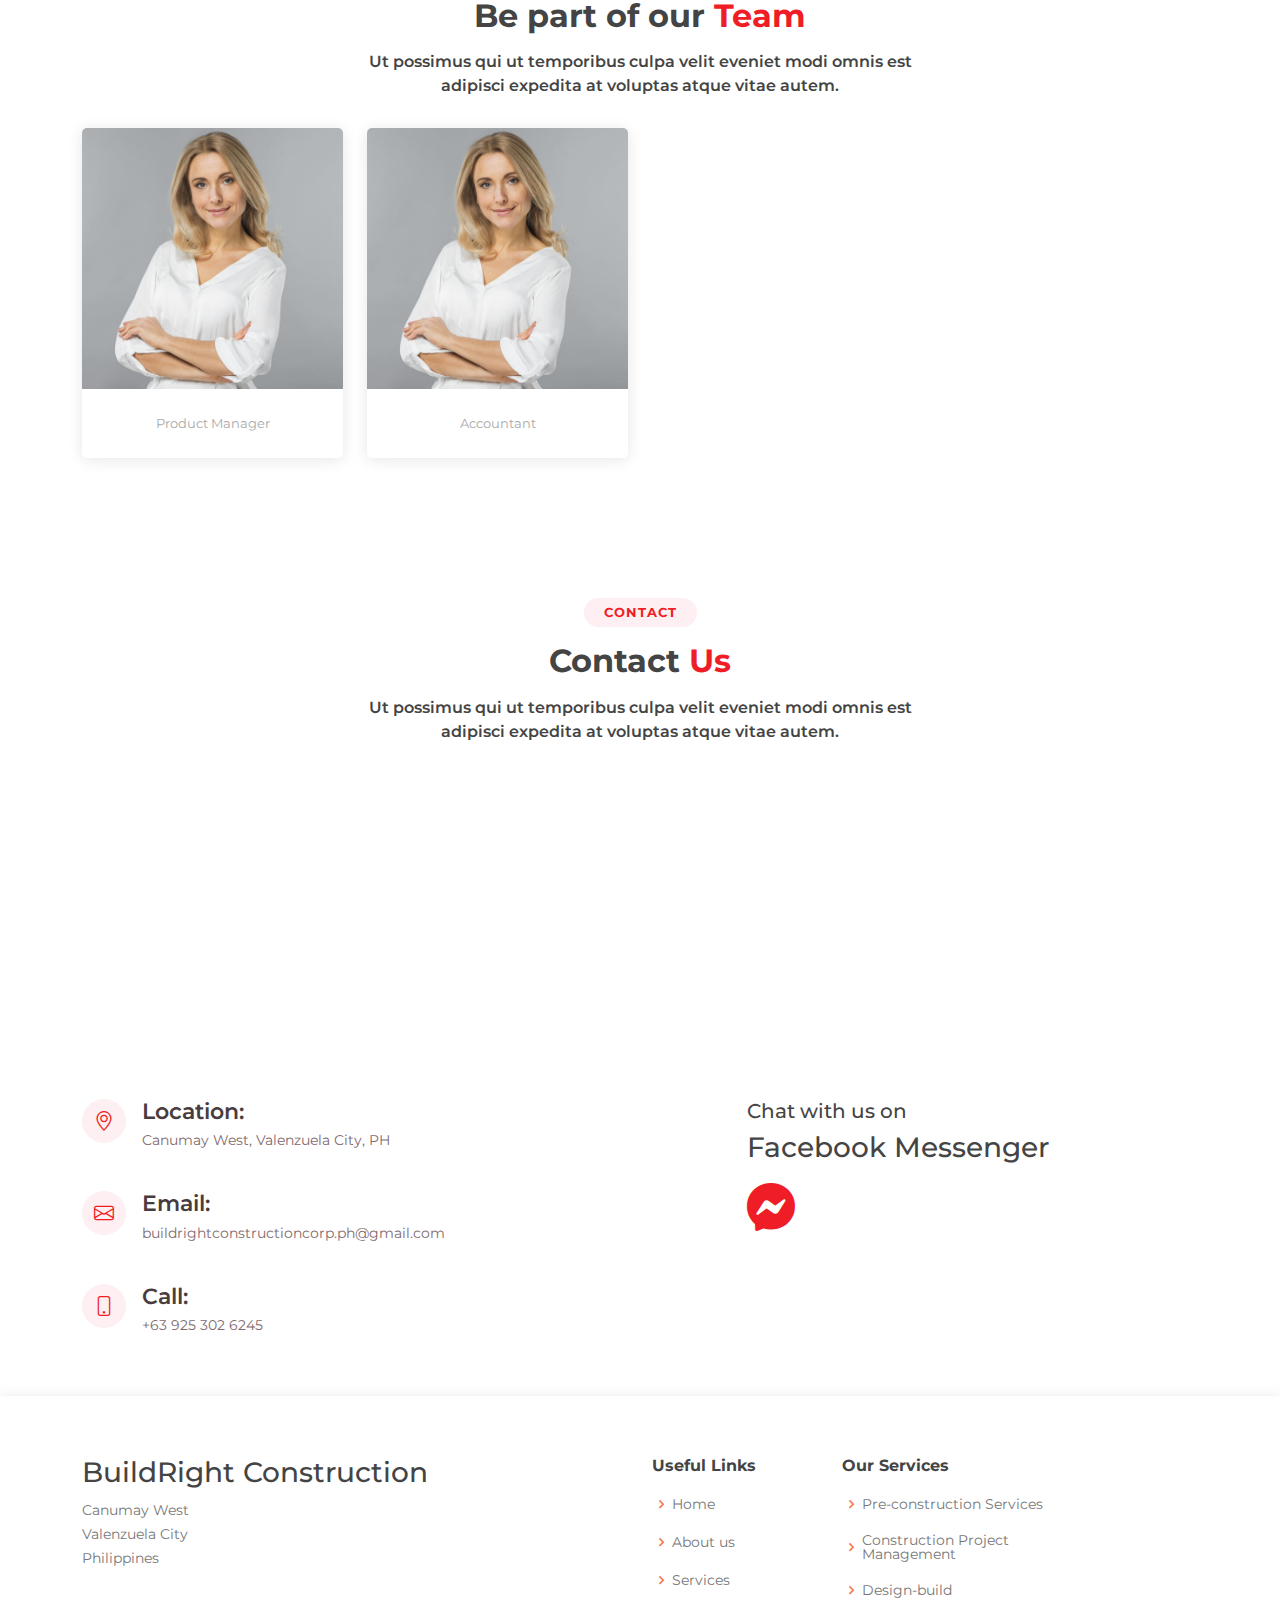
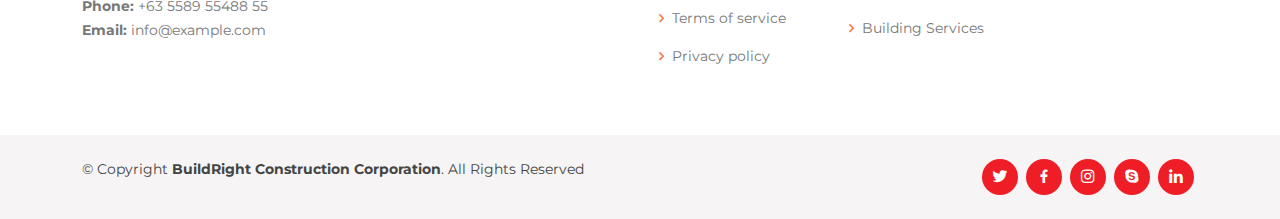
==== commit ebea50dc: "Color" ====
--- a/index.html
+++ b/index.html
@@ -43,7 +43,7 @@
   <header id="header" class="fixed-top ">
     <div class="container d-flex align-items-center justify-content-between">
 
-      <h3 class="logo"><a href="index.html"><span>BuildRight</span>Construction</a></h3>
+      <h3 class="logo"><a href="index.html"><span style="color:#EF1D26;">BuildRight</span> Construction</a></h3>
       <!-- Uncomment below if you prefer to use an image logo -->
       <!-- <a href="index.html" class="logo"><img src="assets/img/logo.png" alt="" class="img-fluid"></a>-->
 
--- a/assets/css/style.css
+++ b/assets/css/style.css
@@ -20,7 +20,8 @@
 }
 
 a:hover {
-  color: #f27a47;
+  /* color: #f27a47; */
+  color: #f8737a;
   text-decoration: none;
 }
 
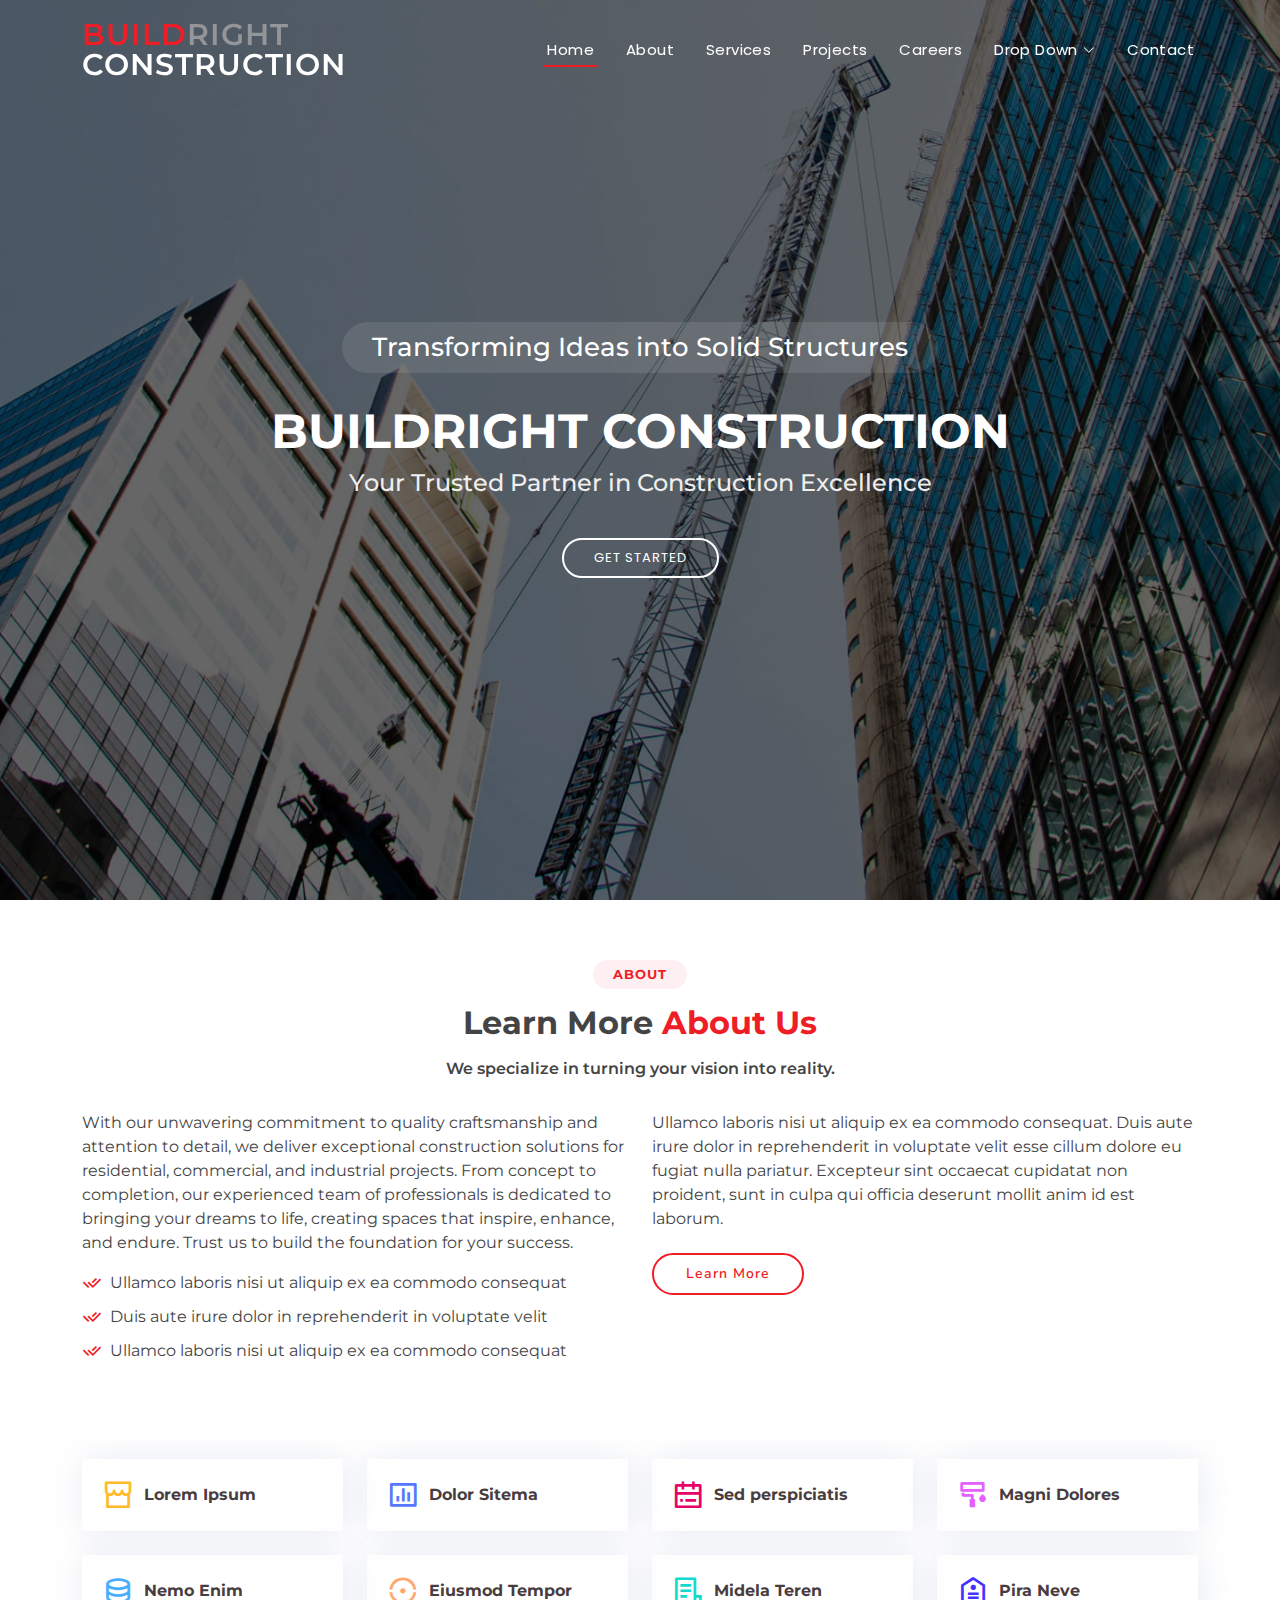
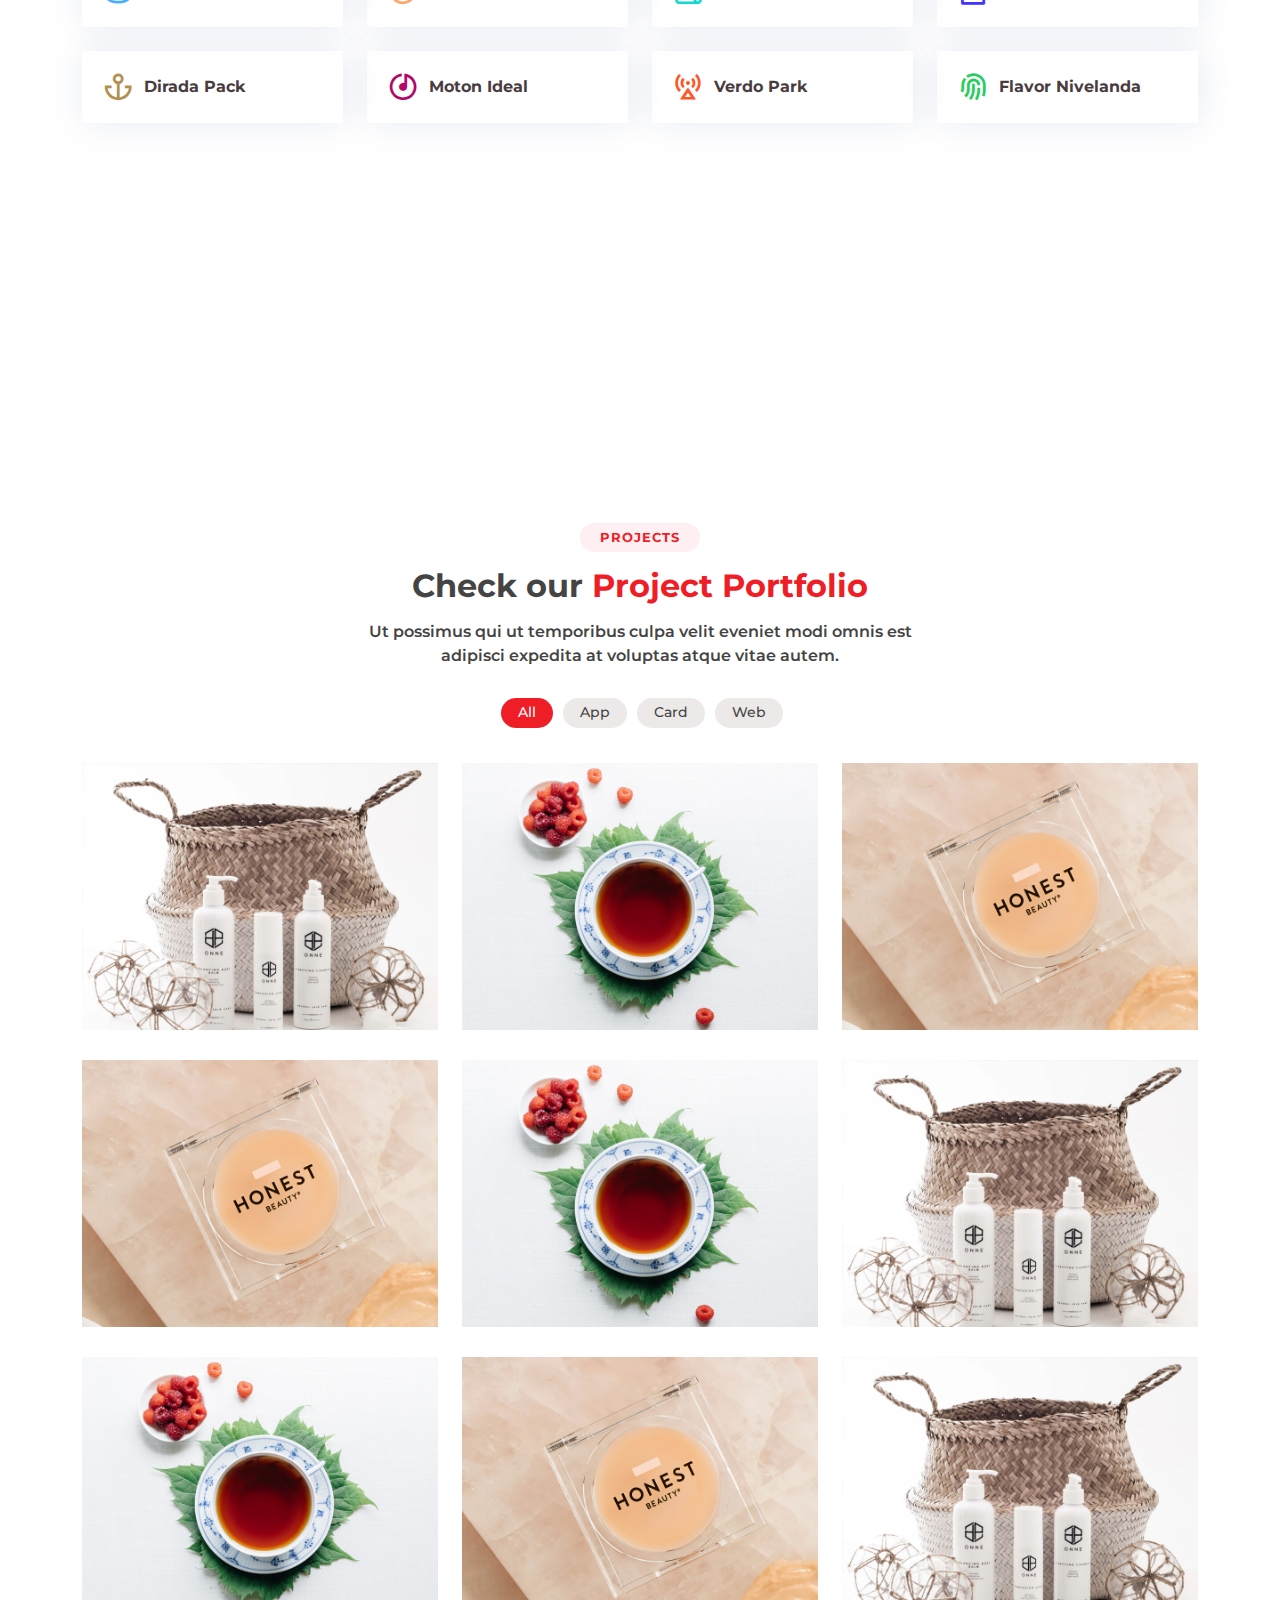
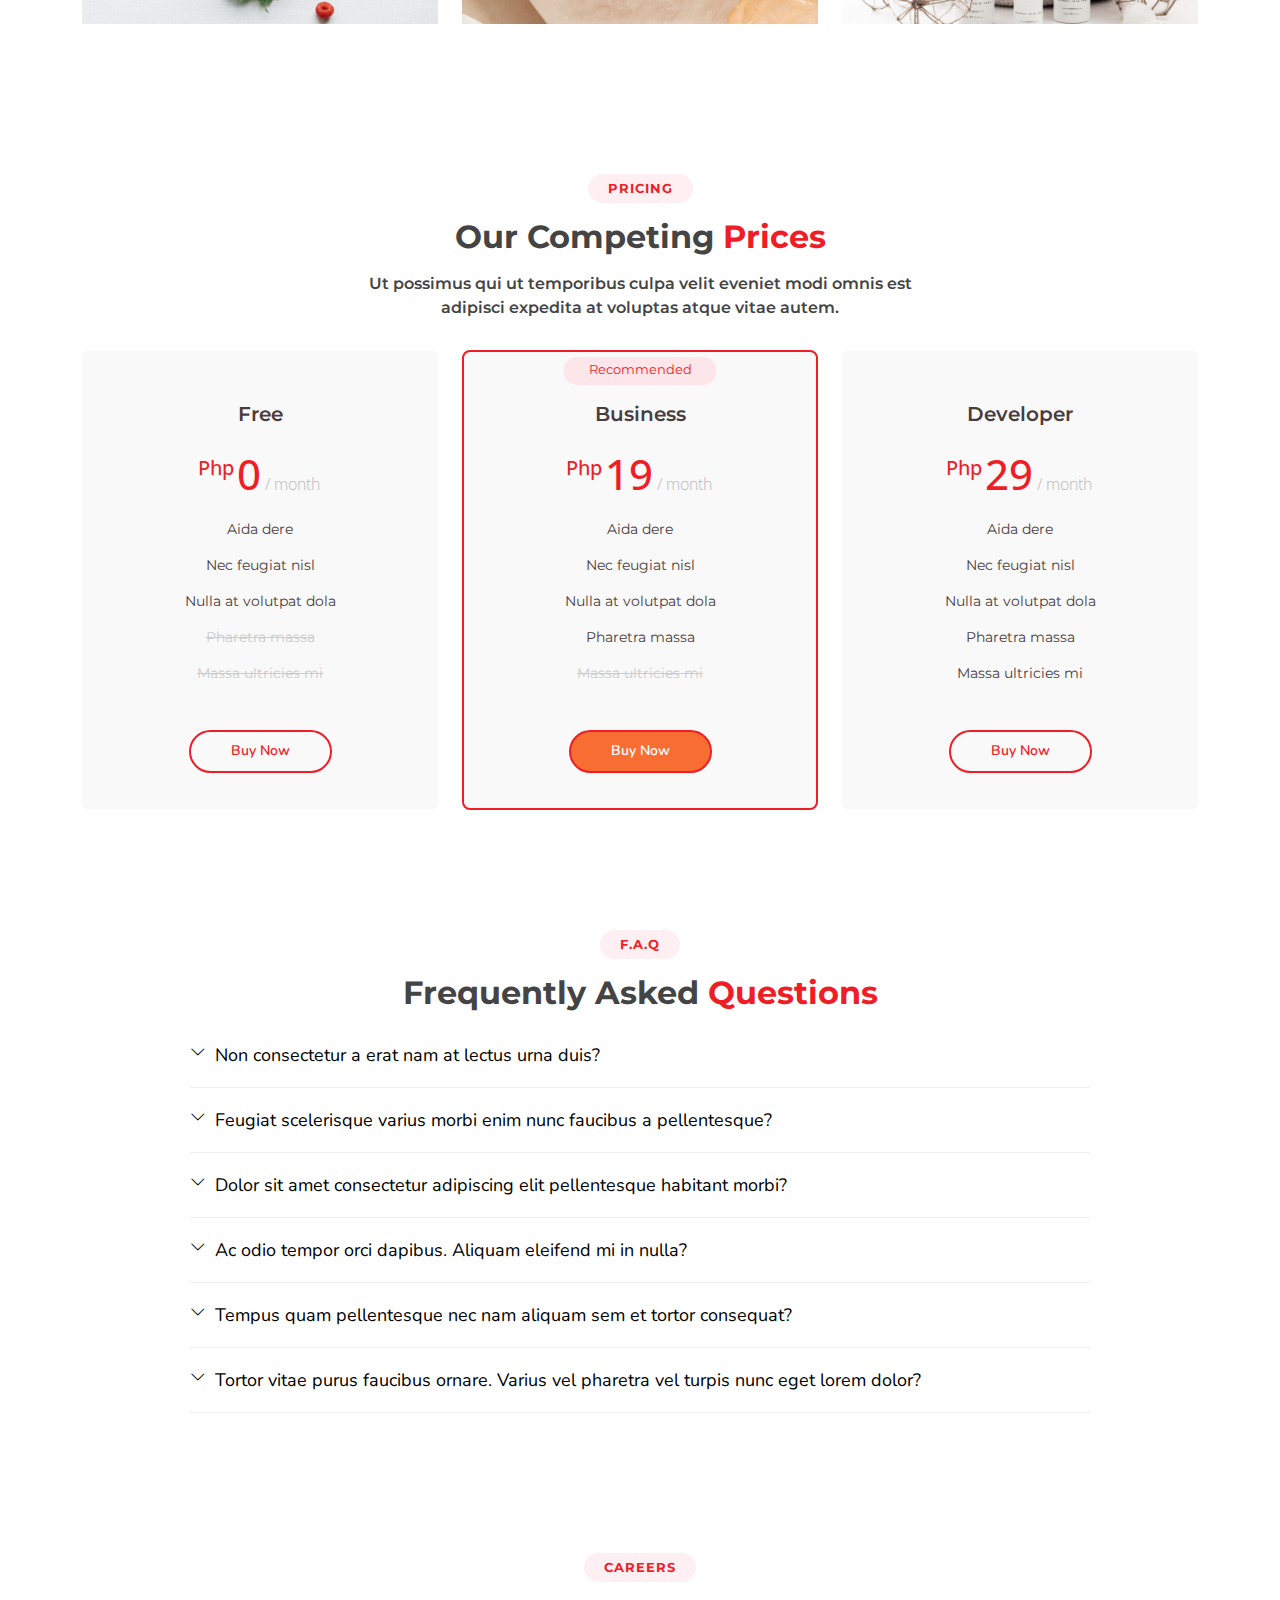
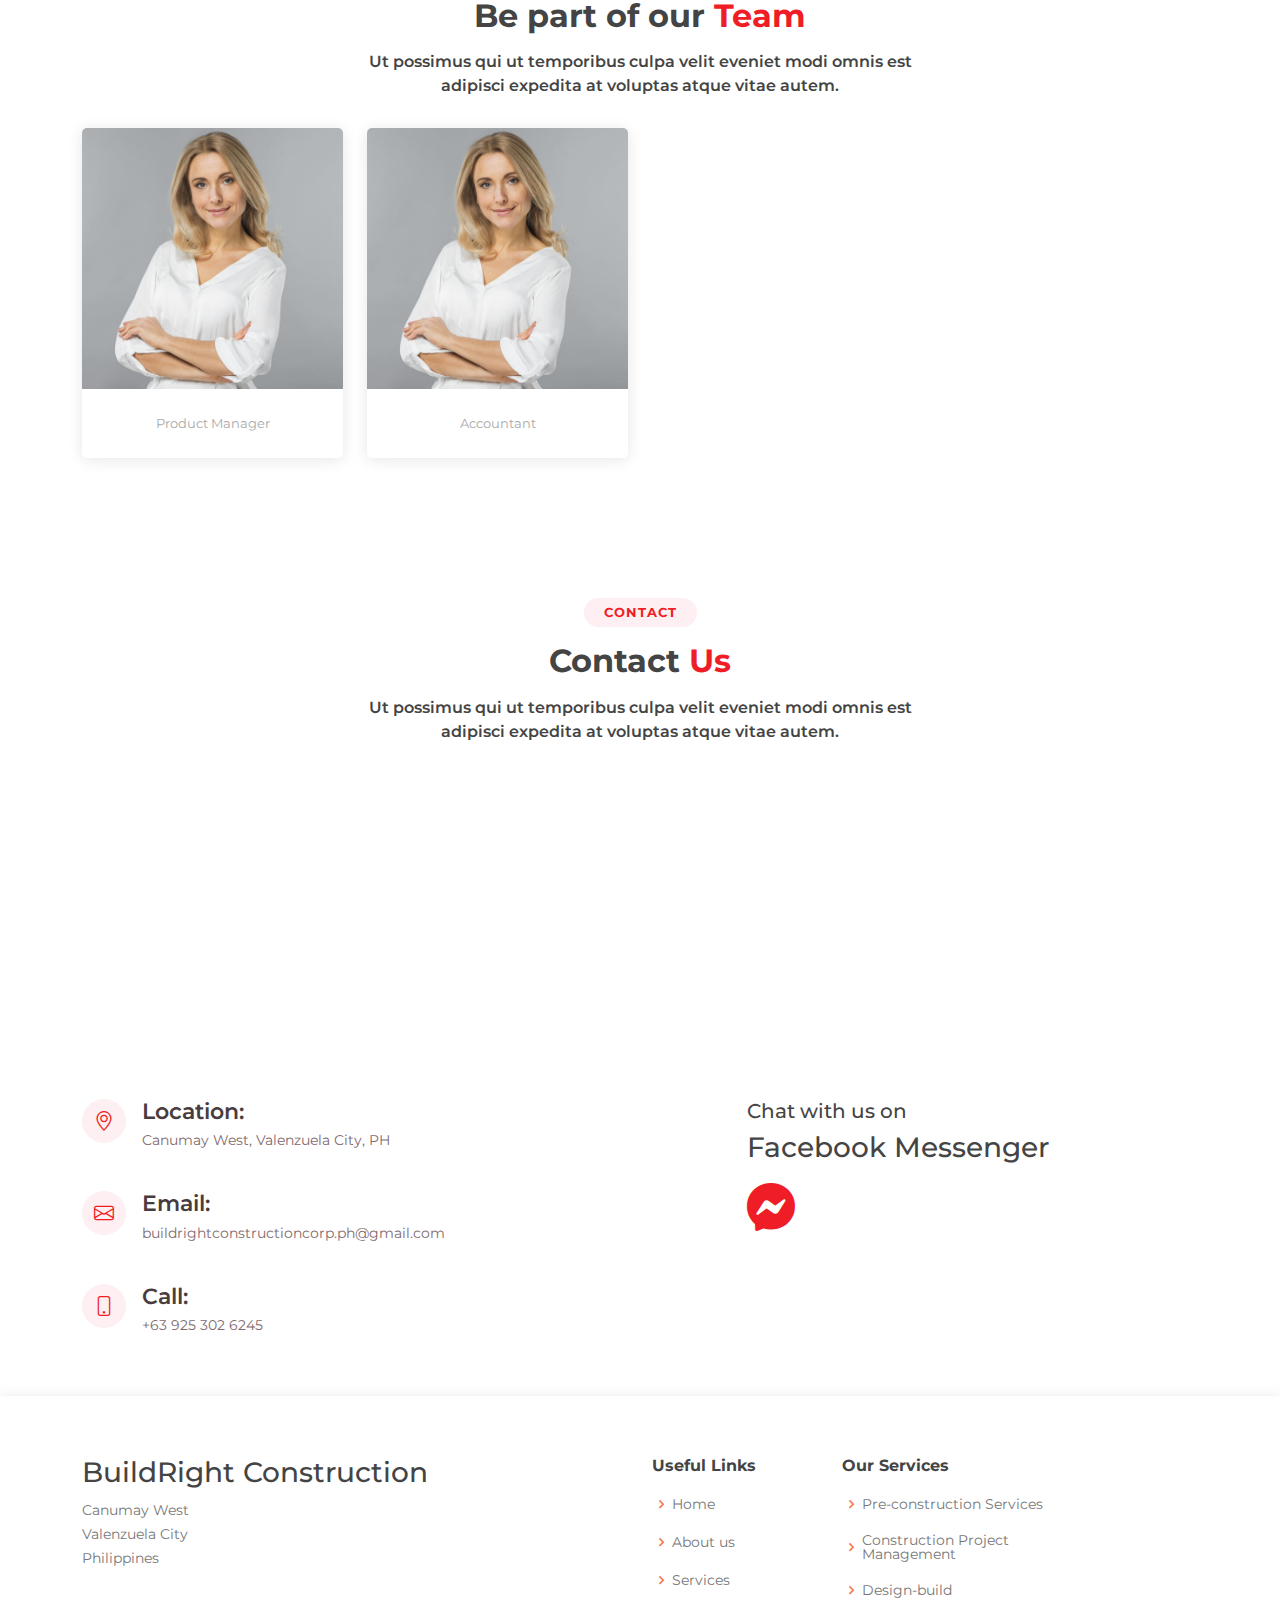
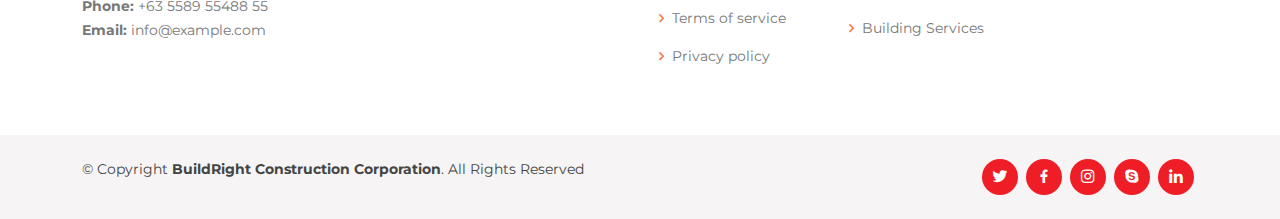
==== commit 5455fa31: "Update index.html" ====
--- a/index.html
+++ b/index.html
@@ -6,7 +6,7 @@
   <meta content="width=device-width, initial-scale=1.0" name="viewport">
   <meta property="og:image" content="assets/img/hero-bg.jpg" />
 
-  <title>BuildRight Construction - Home</title>
+  <title>BuildRight Construction Corp.</title>
   <meta content="" name="description">
   <meta content="" name="keywords">
 
@@ -27,14 +27,6 @@
 
   <!-- Template Main CSS File -->
   <link href="assets/css/style.css" rel="stylesheet">
-
-  <!-- =======================================================
-  * Template Name: Tempo
-  * Updated: May 30 2023 with Bootstrap v5.3.0
-  * Template URL: https://bootstrapmade.com/tempo-free-onepage-bootstrap-theme/
-  * Author: BootstrapMade.com
-  * License: https://bootstrapmade.com/license/
-  ======================================================== -->
 </head>
 
 <body>
@@ -43,7 +35,7 @@
   <header id="header" class="fixed-top ">
     <div class="container d-flex align-items-center justify-content-between">
 
-      <h3 class="logo"><a href="index.html"><span style="color:#EF1D26;">BuildRight</span> Construction</a></h3>
+      <h3 class="logo"><a href="index.html"><span style="color:#EF1D26;">Build</span><span style="color:#949599;">Right</span> Construction</a></h3>
       <!-- Uncomment below if you prefer to use an image logo -->
       <!-- <a href="index.html" class="logo"><img src="assets/img/logo.png" alt="" class="img-fluid"></a>-->
 
@@ -51,9 +43,9 @@
         <ul>
           <li><a class="nav-link scrollto active" href="#hero">Home</a></li>
           <li><a class="nav-link scrollto" href="#about">About</a></li>
-          <!-- <li><a class="nav-link scrollto" href="#services">Services</a></li> -->
+          <li><a class="nav-link scrollto" href="#services">Services</a></li>
           <li><a class="nav-link scrollto " href="#projects">Projects</a></li>
-          <li><a class="nav-link scrollto" href="#team">Careers</a></li>
+          <li><a class="nav-link scrollto" href="#careers">Careers</a></li>
           <!-- <li><a href="blog.html">Blog</a></li> -->
           <li class="dropdown"><a href="#"><span>Drop Down</span> <i class="bi bi-chevron-down"></i></a>
             <ul>
@@ -529,7 +521,7 @@
     </section><!-- End F.A.Q Section -->
 
     <!-- ======= Team Section ======= -->
-    <section id="team" class="team">
+    <section id="careers" class="team">
       <div class="container">
 
         <div class="section-title">
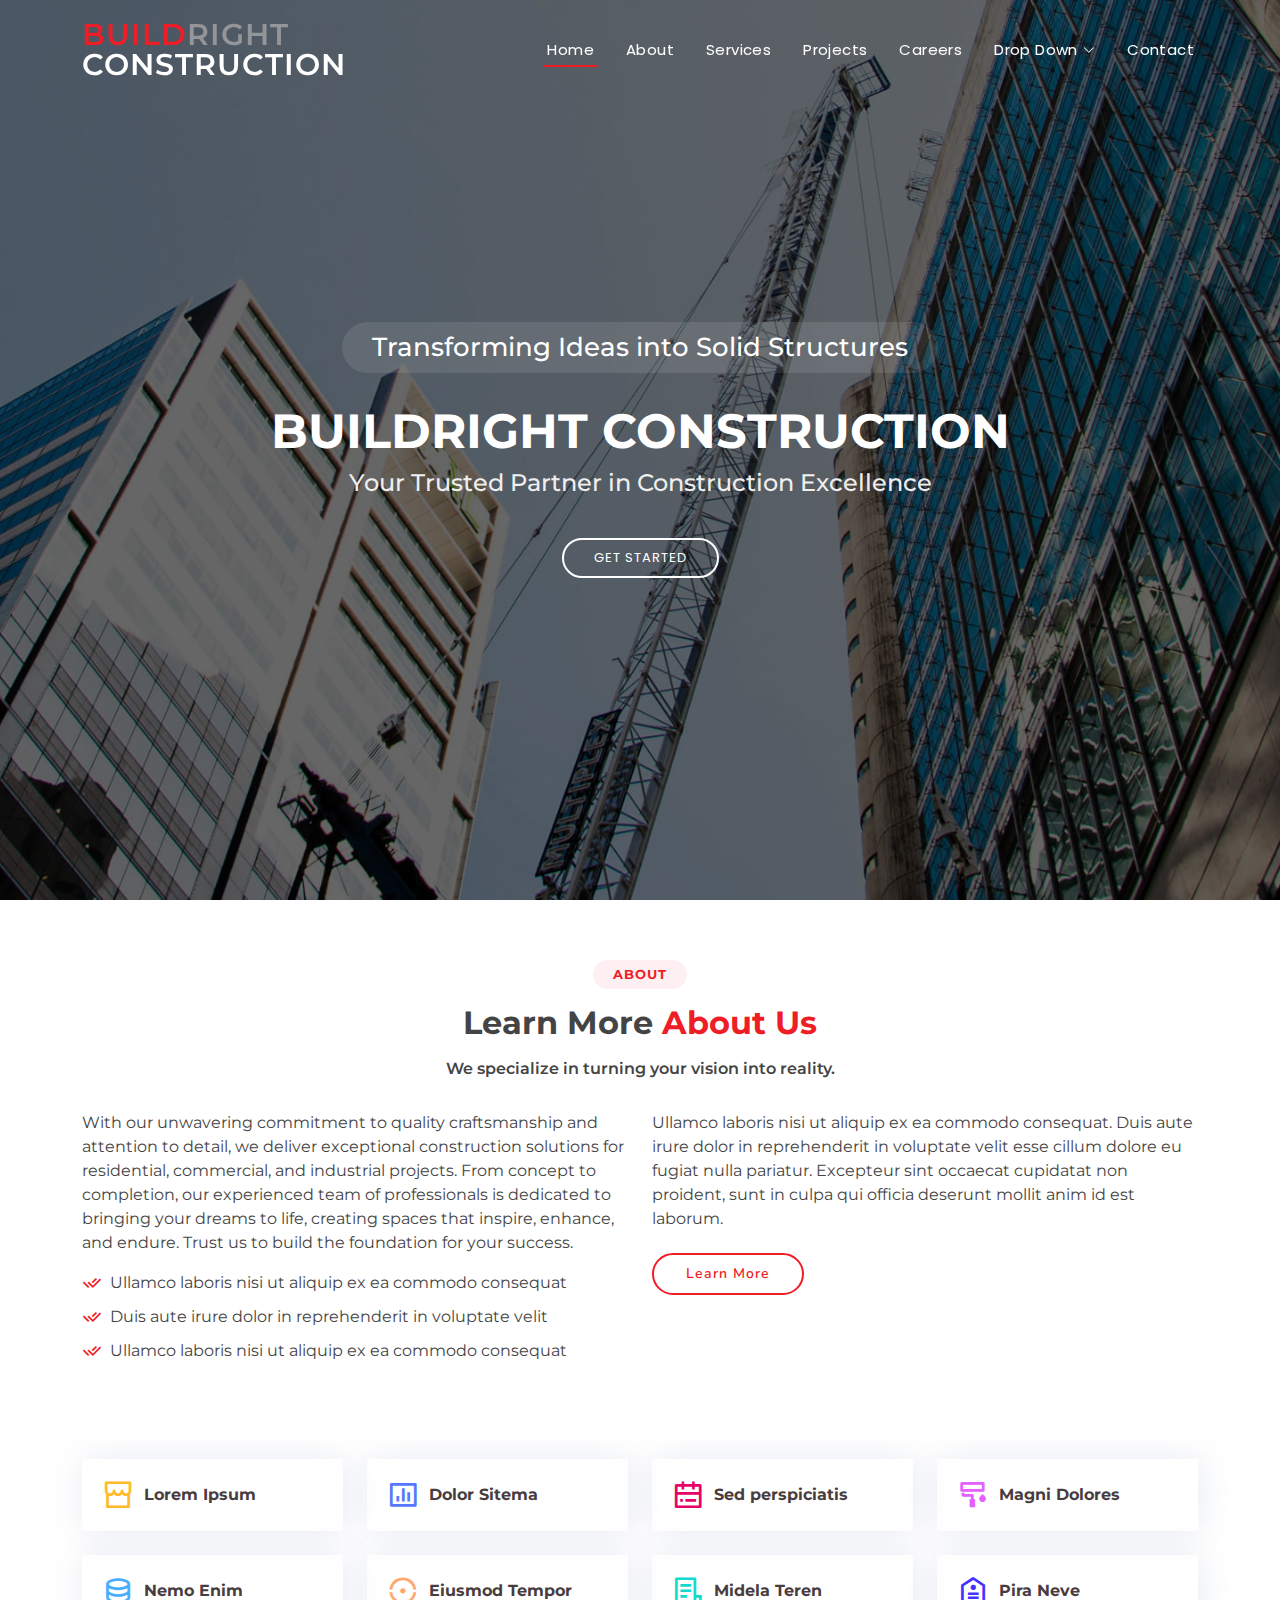
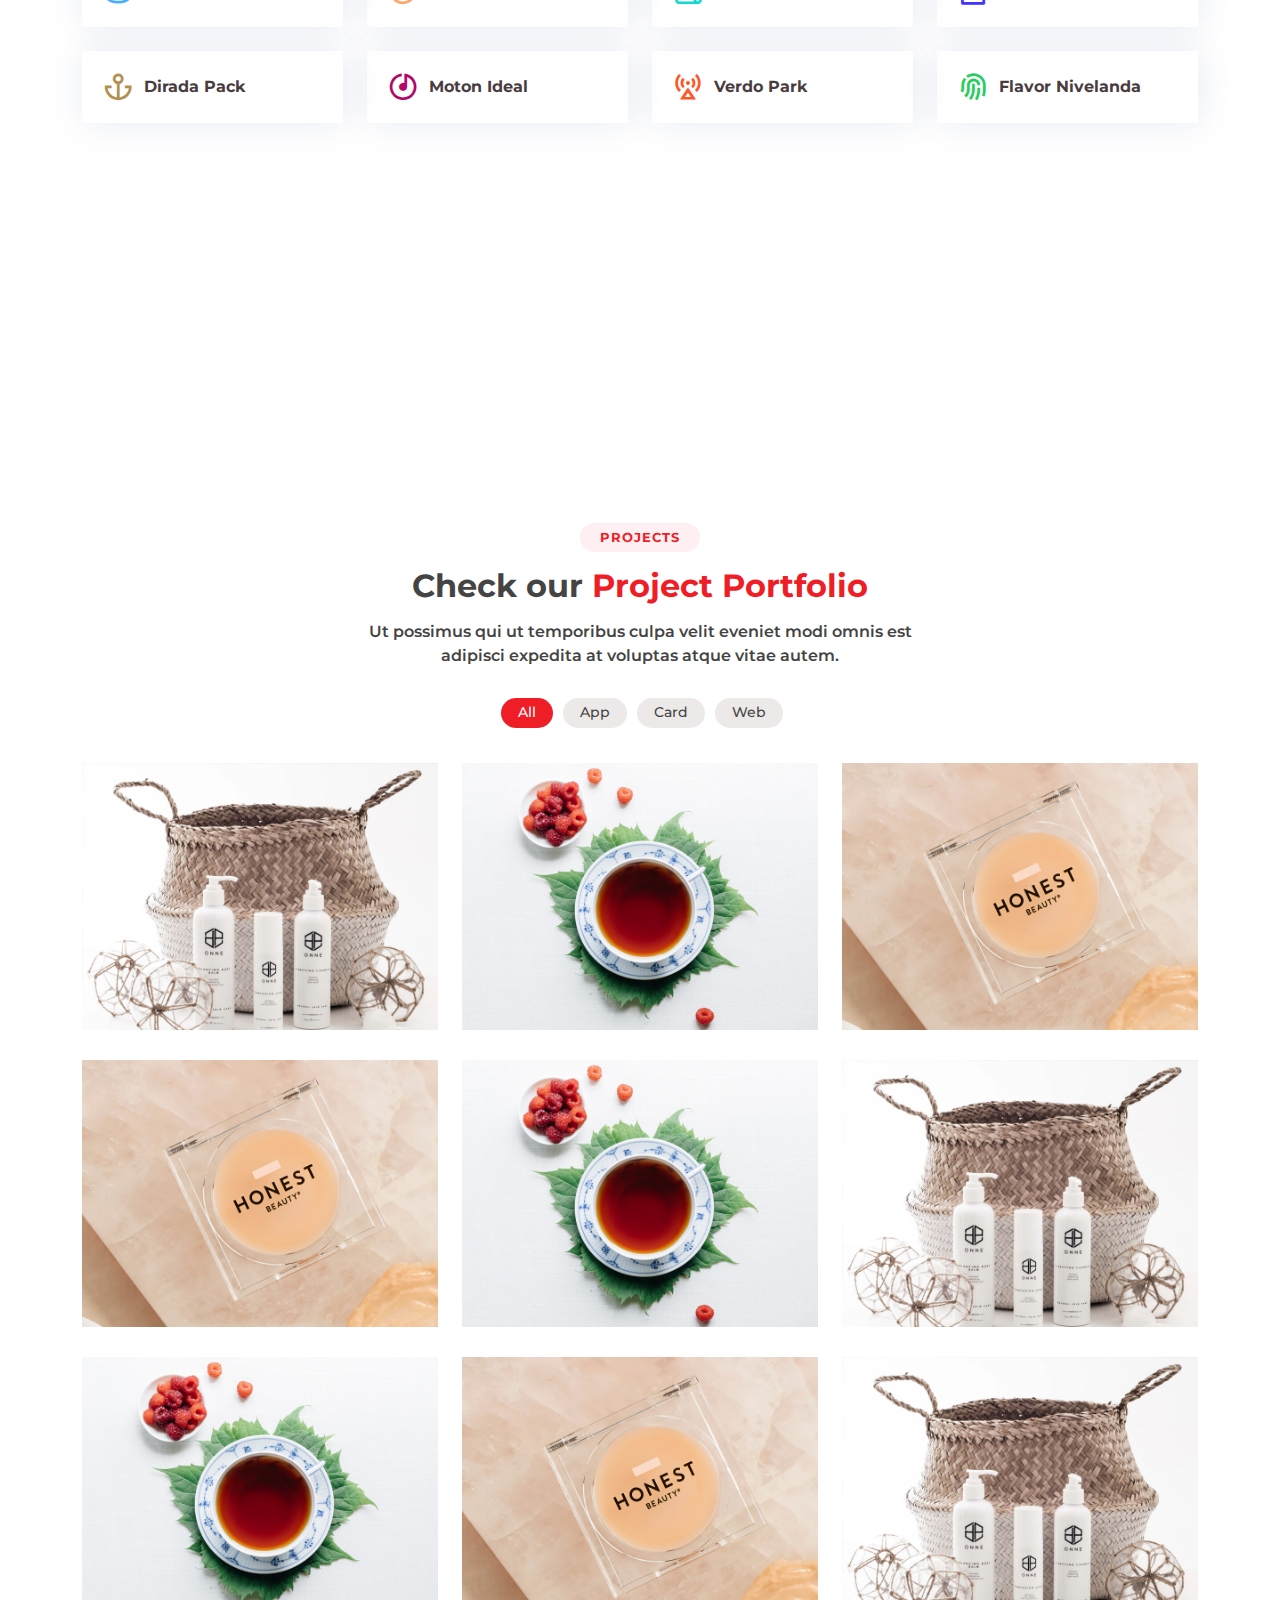
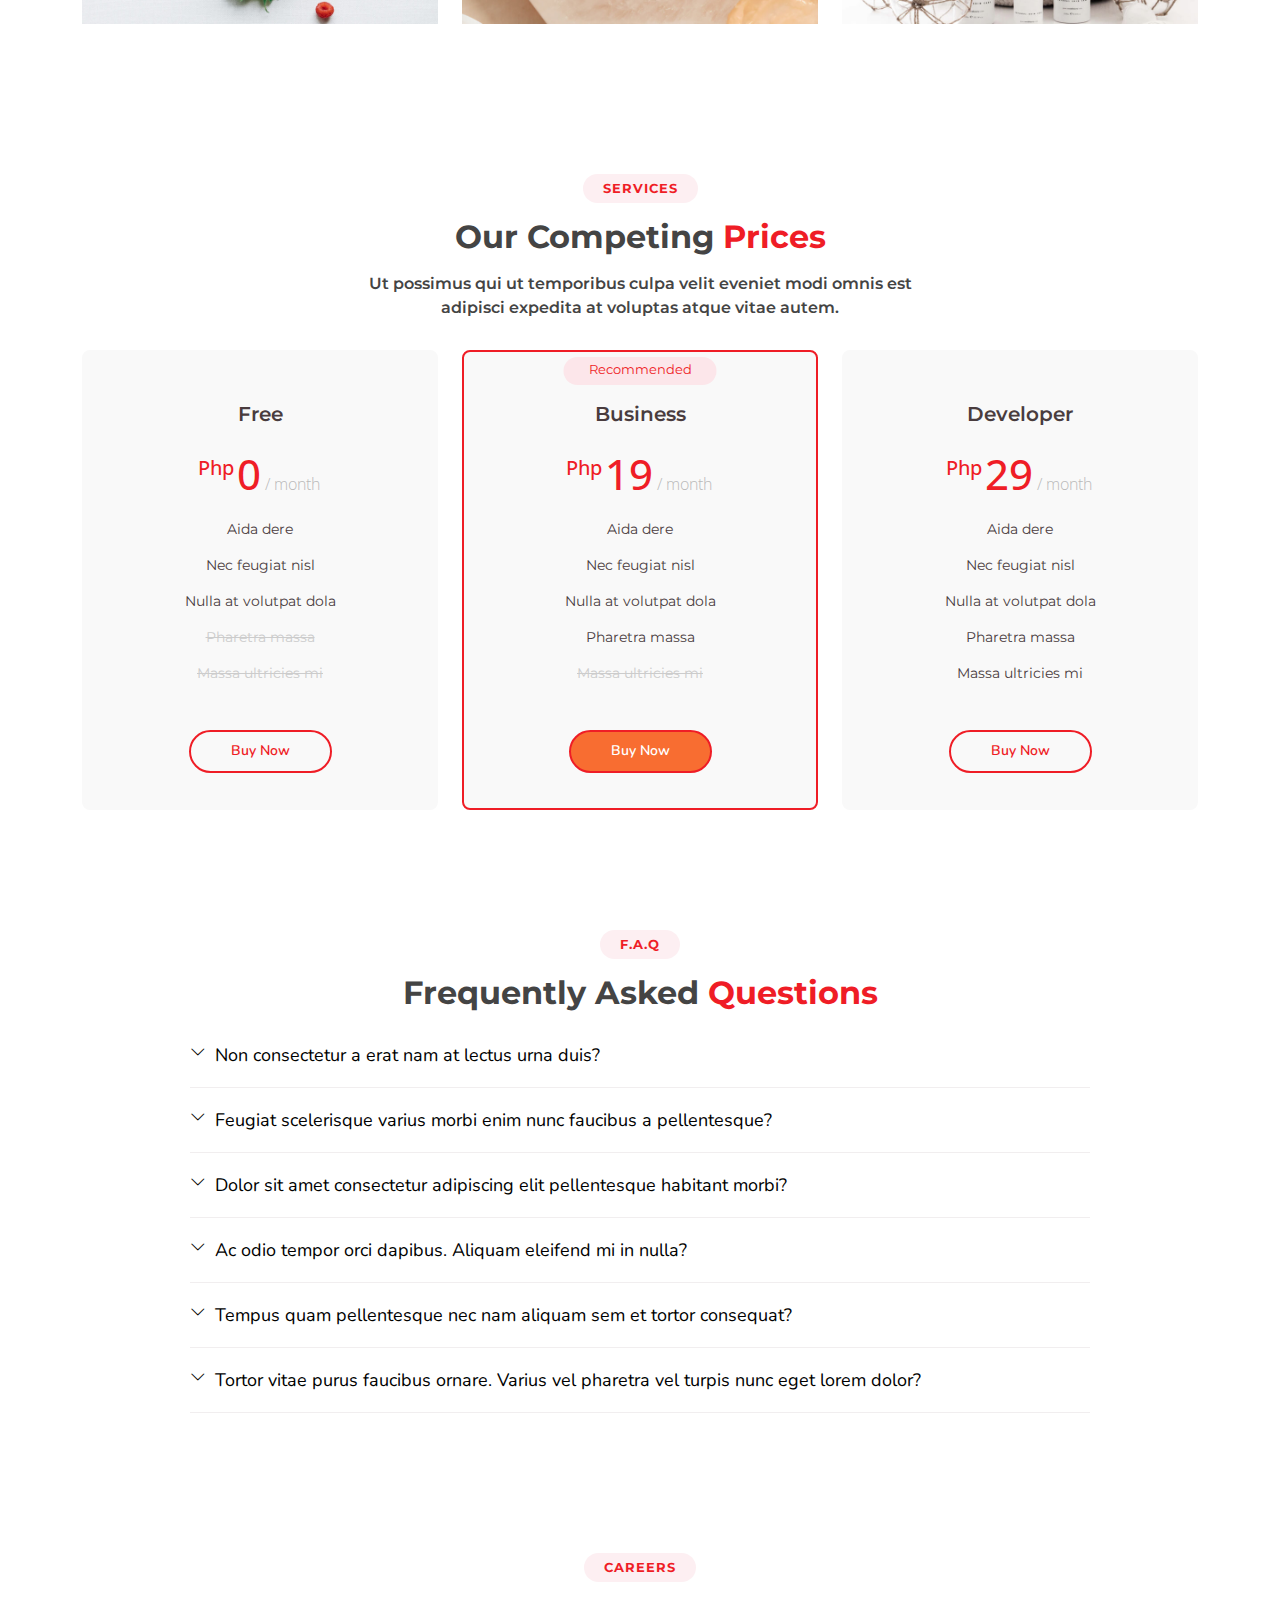
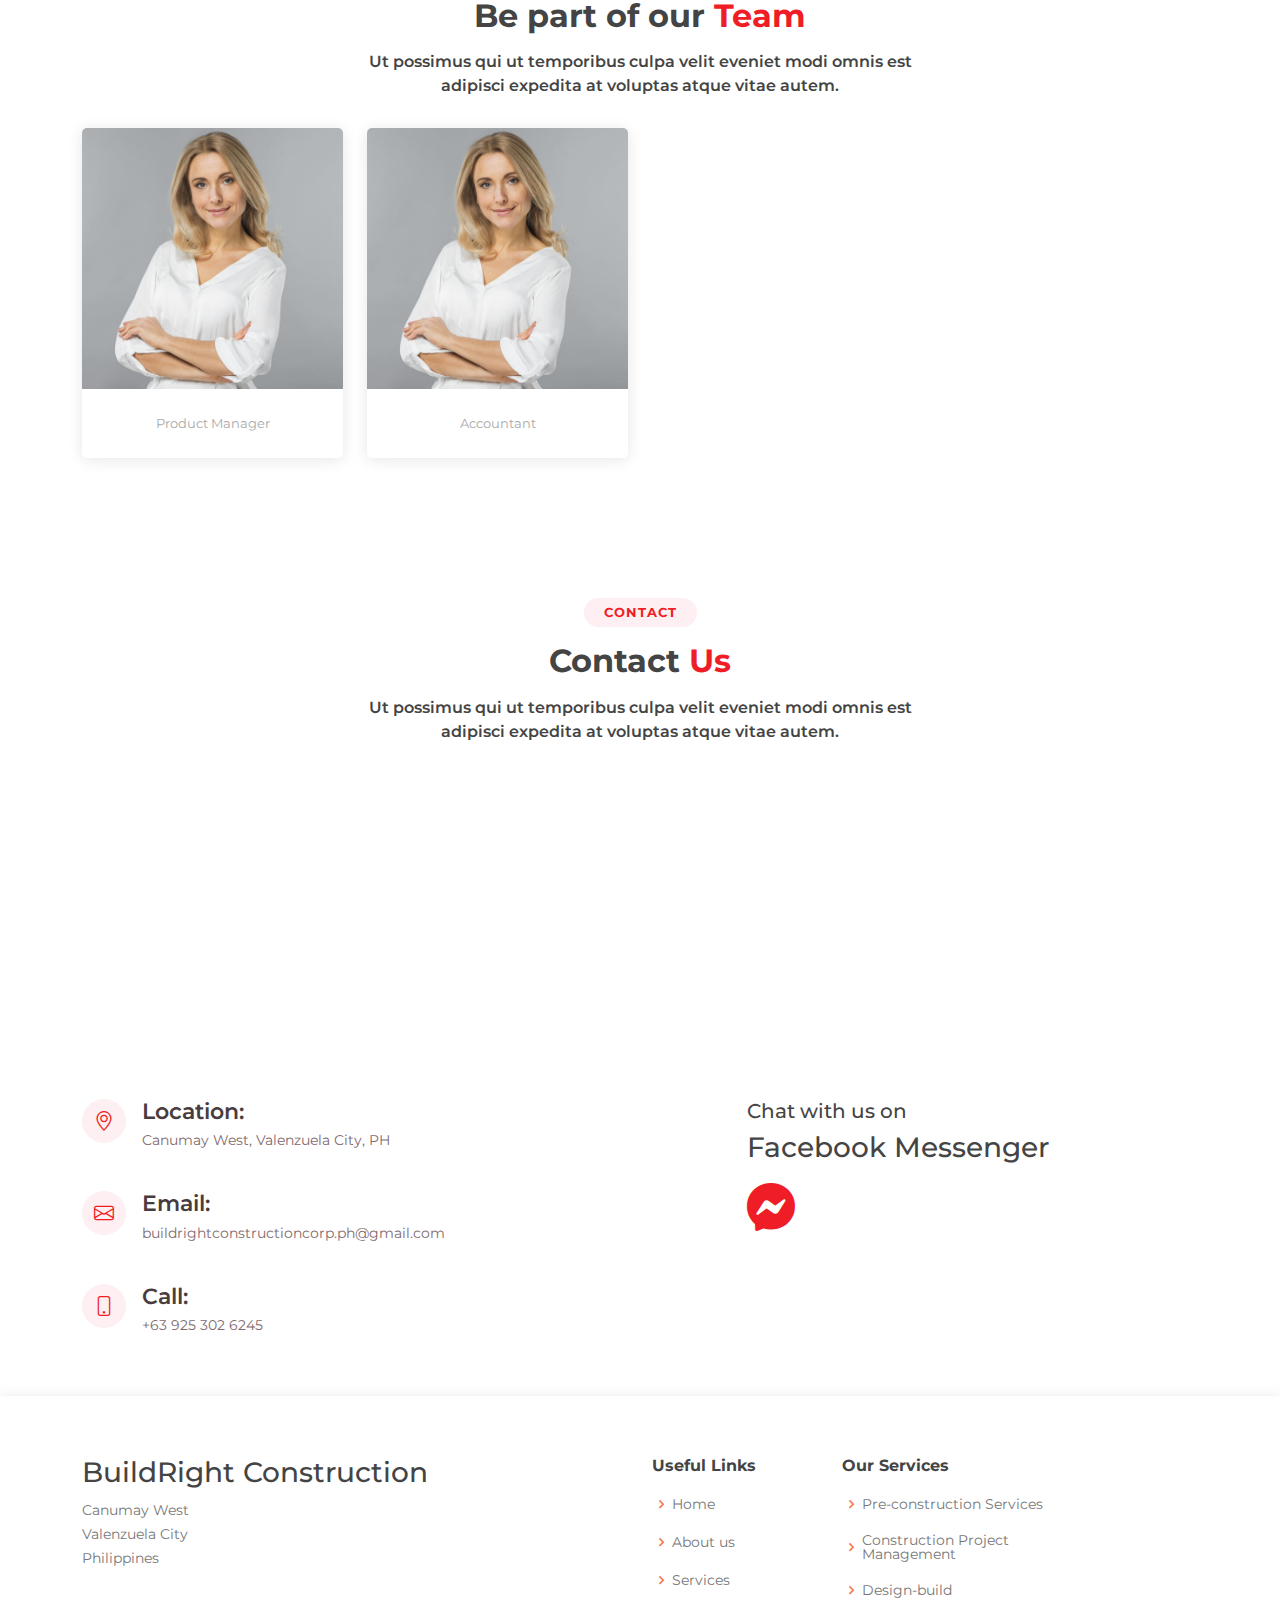
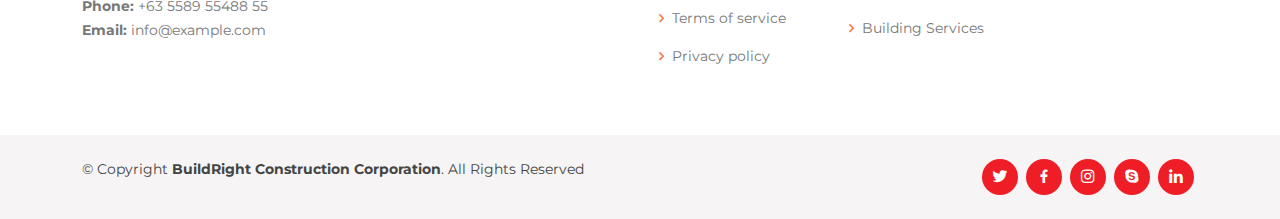
==== commit b4c6d415: "Update index.html" ====
--- a/index.html
+++ b/index.html
@@ -382,11 +382,11 @@
     </section><!-- End Portfolio Section -->
 
     <!-- ======= Pricing Section ======= -->
-    <section id="pricing" class="pricing">
+    <section id="services" class="pricing">
       <div class="container">
 
         <div class="section-title">
-          <h2>Pricing</h2>
+          <h2>Services</h2>
           <h3>Our Competing <span>Prices</span></h3>
           <p>Ut possimus qui ut temporibus culpa velit eveniet modi omnis est adipisci expedita at voluptas atque vitae autem.</p>
         </div>
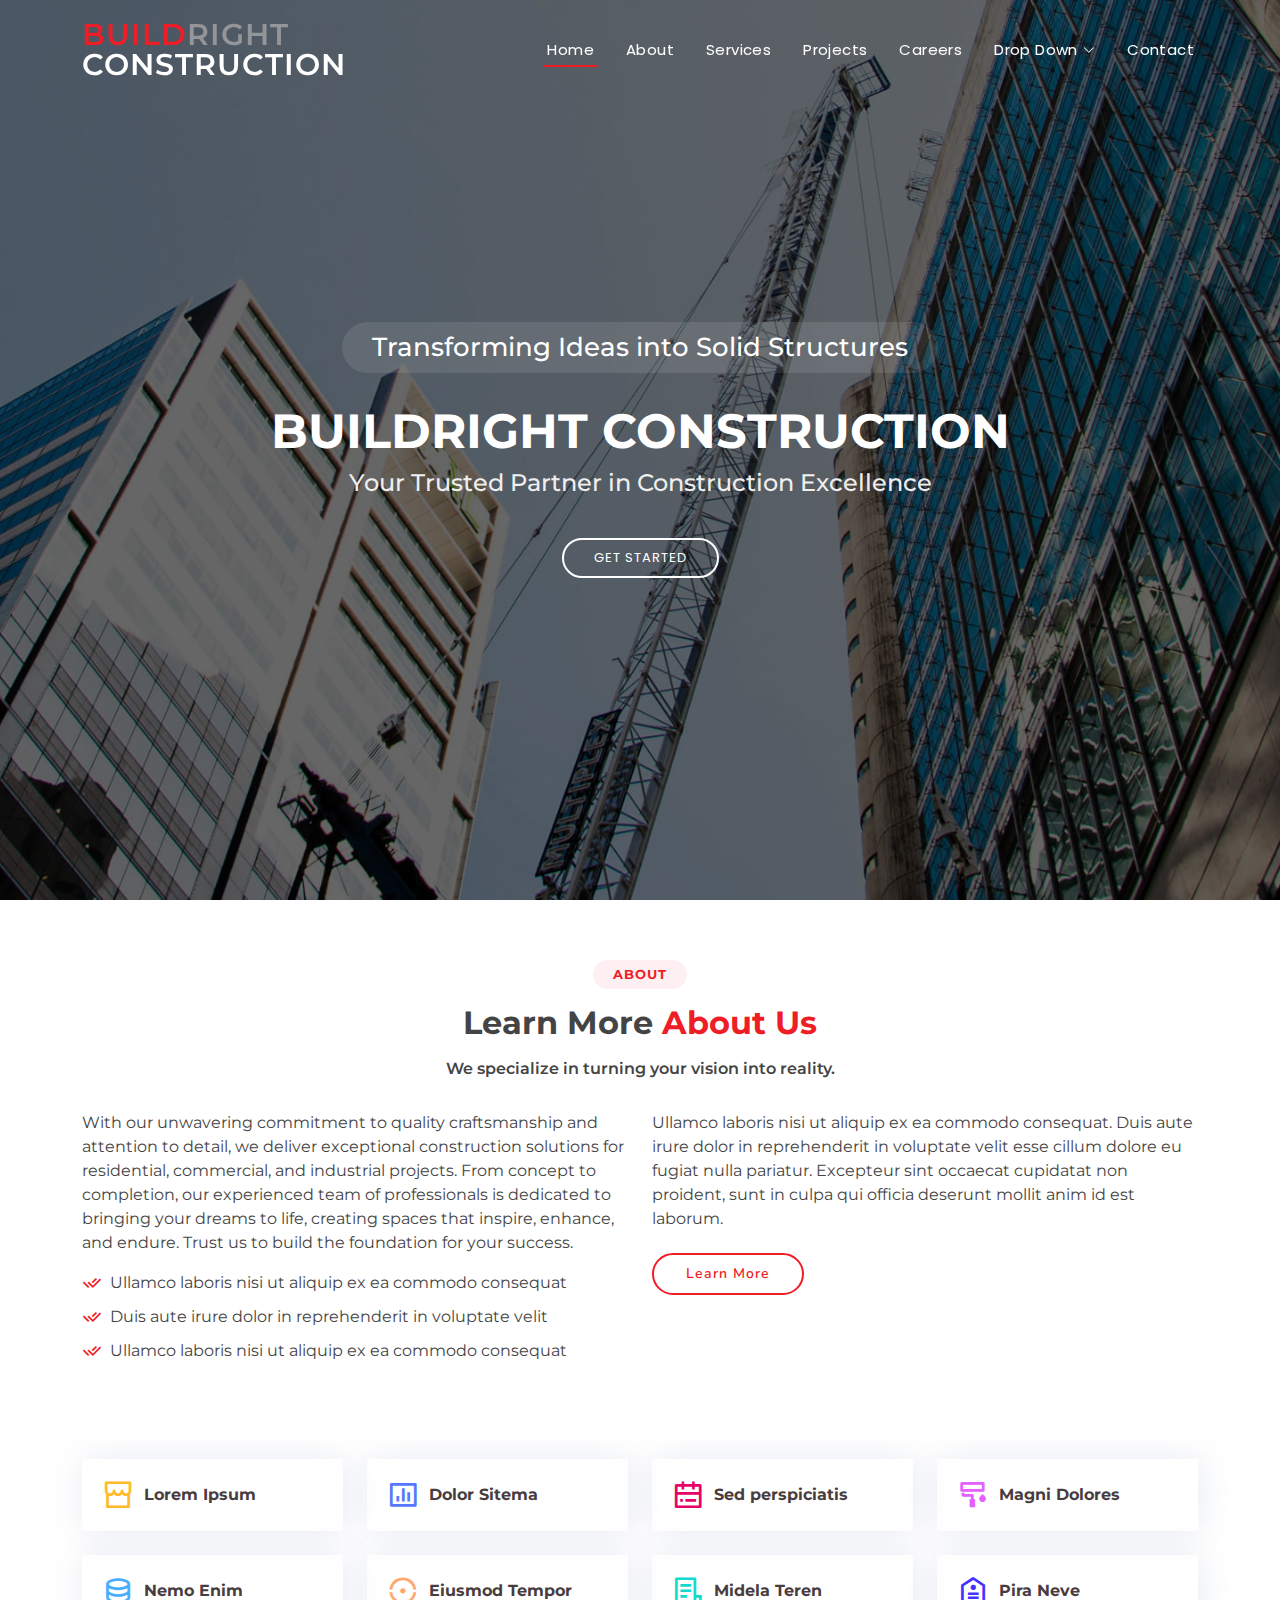
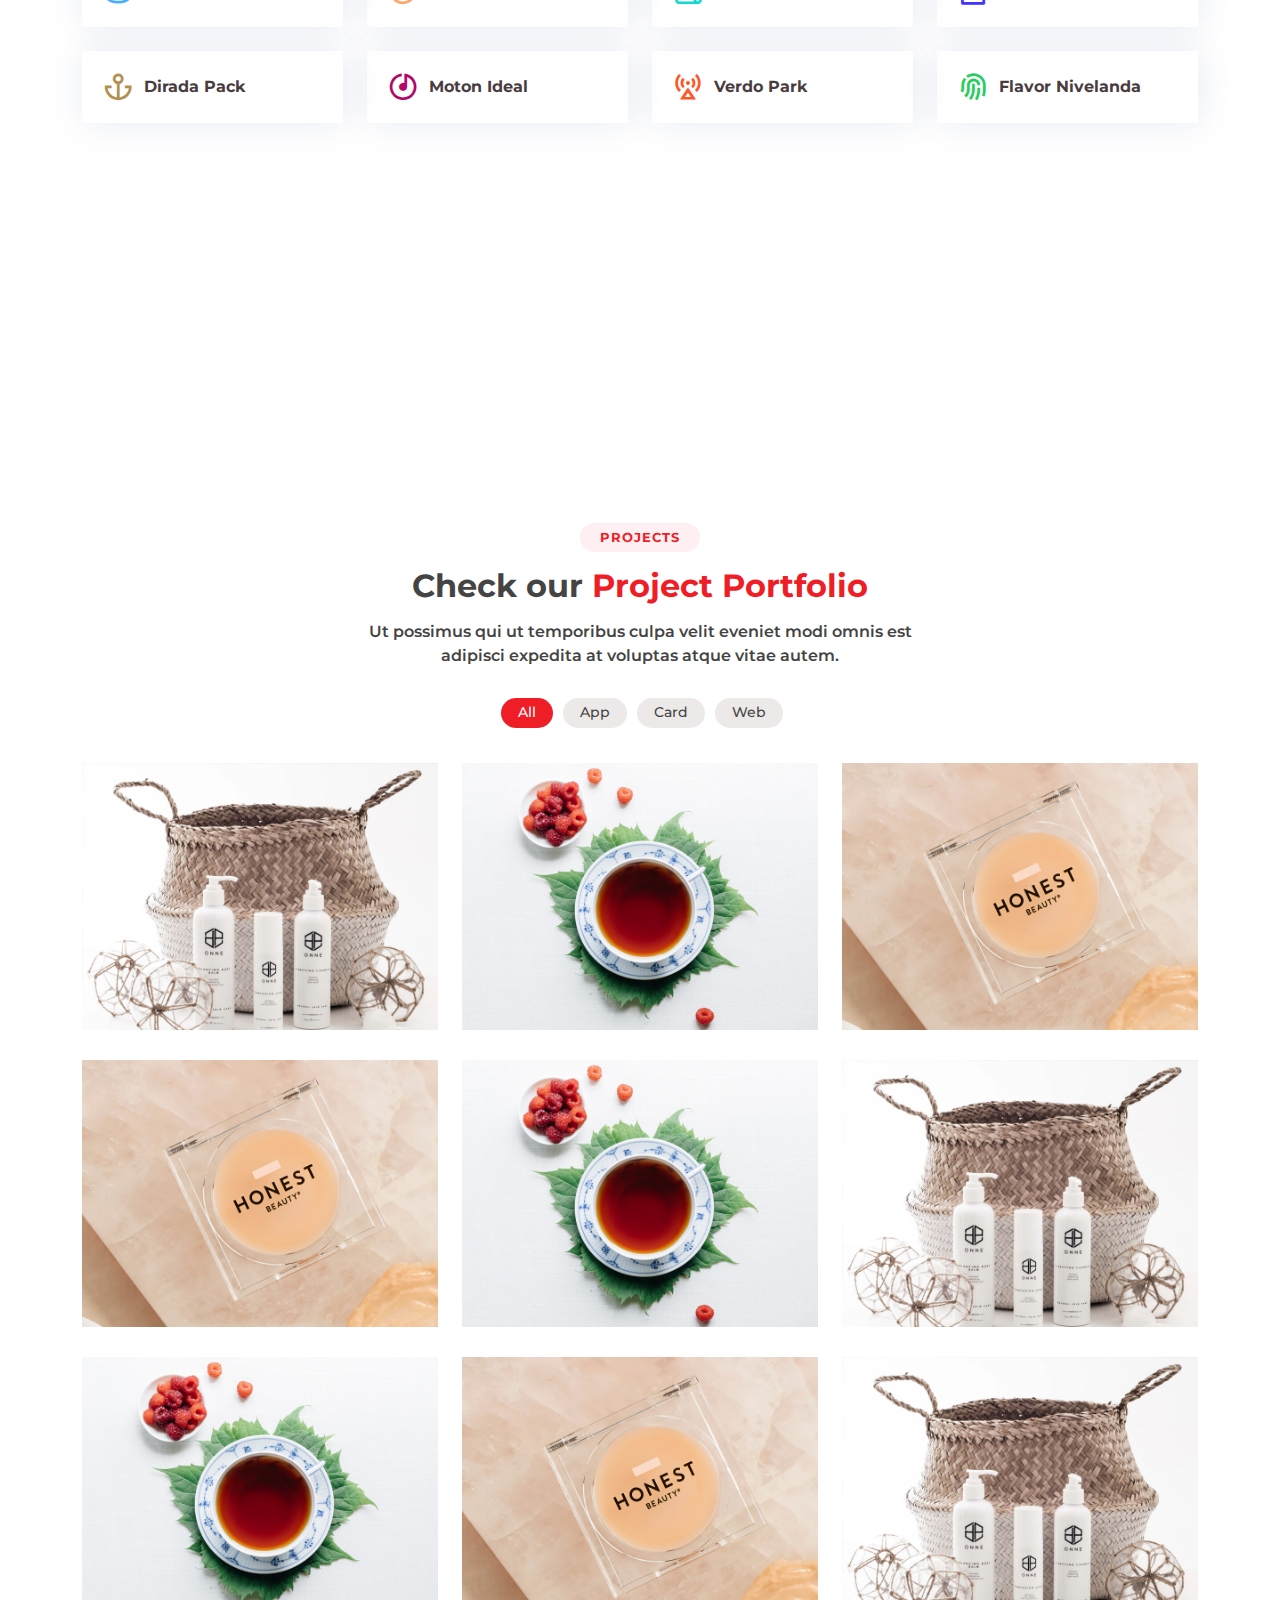
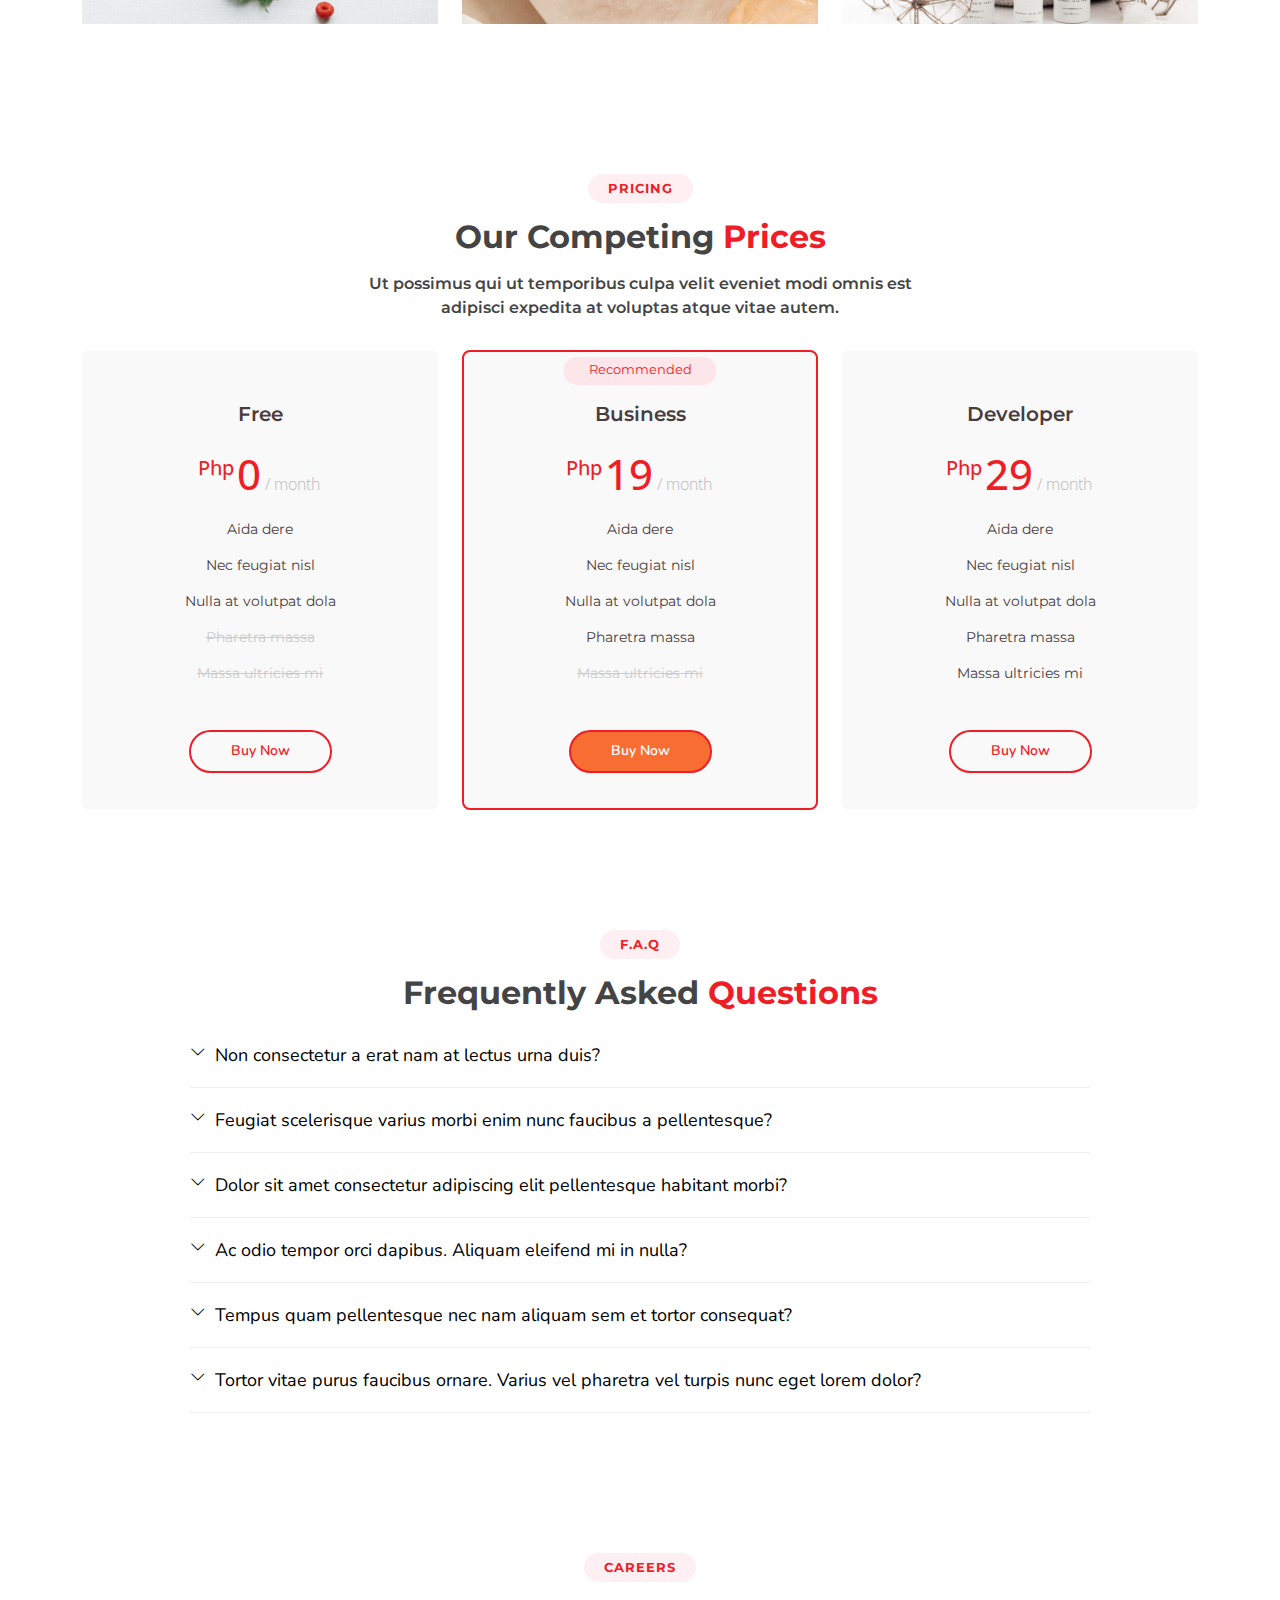
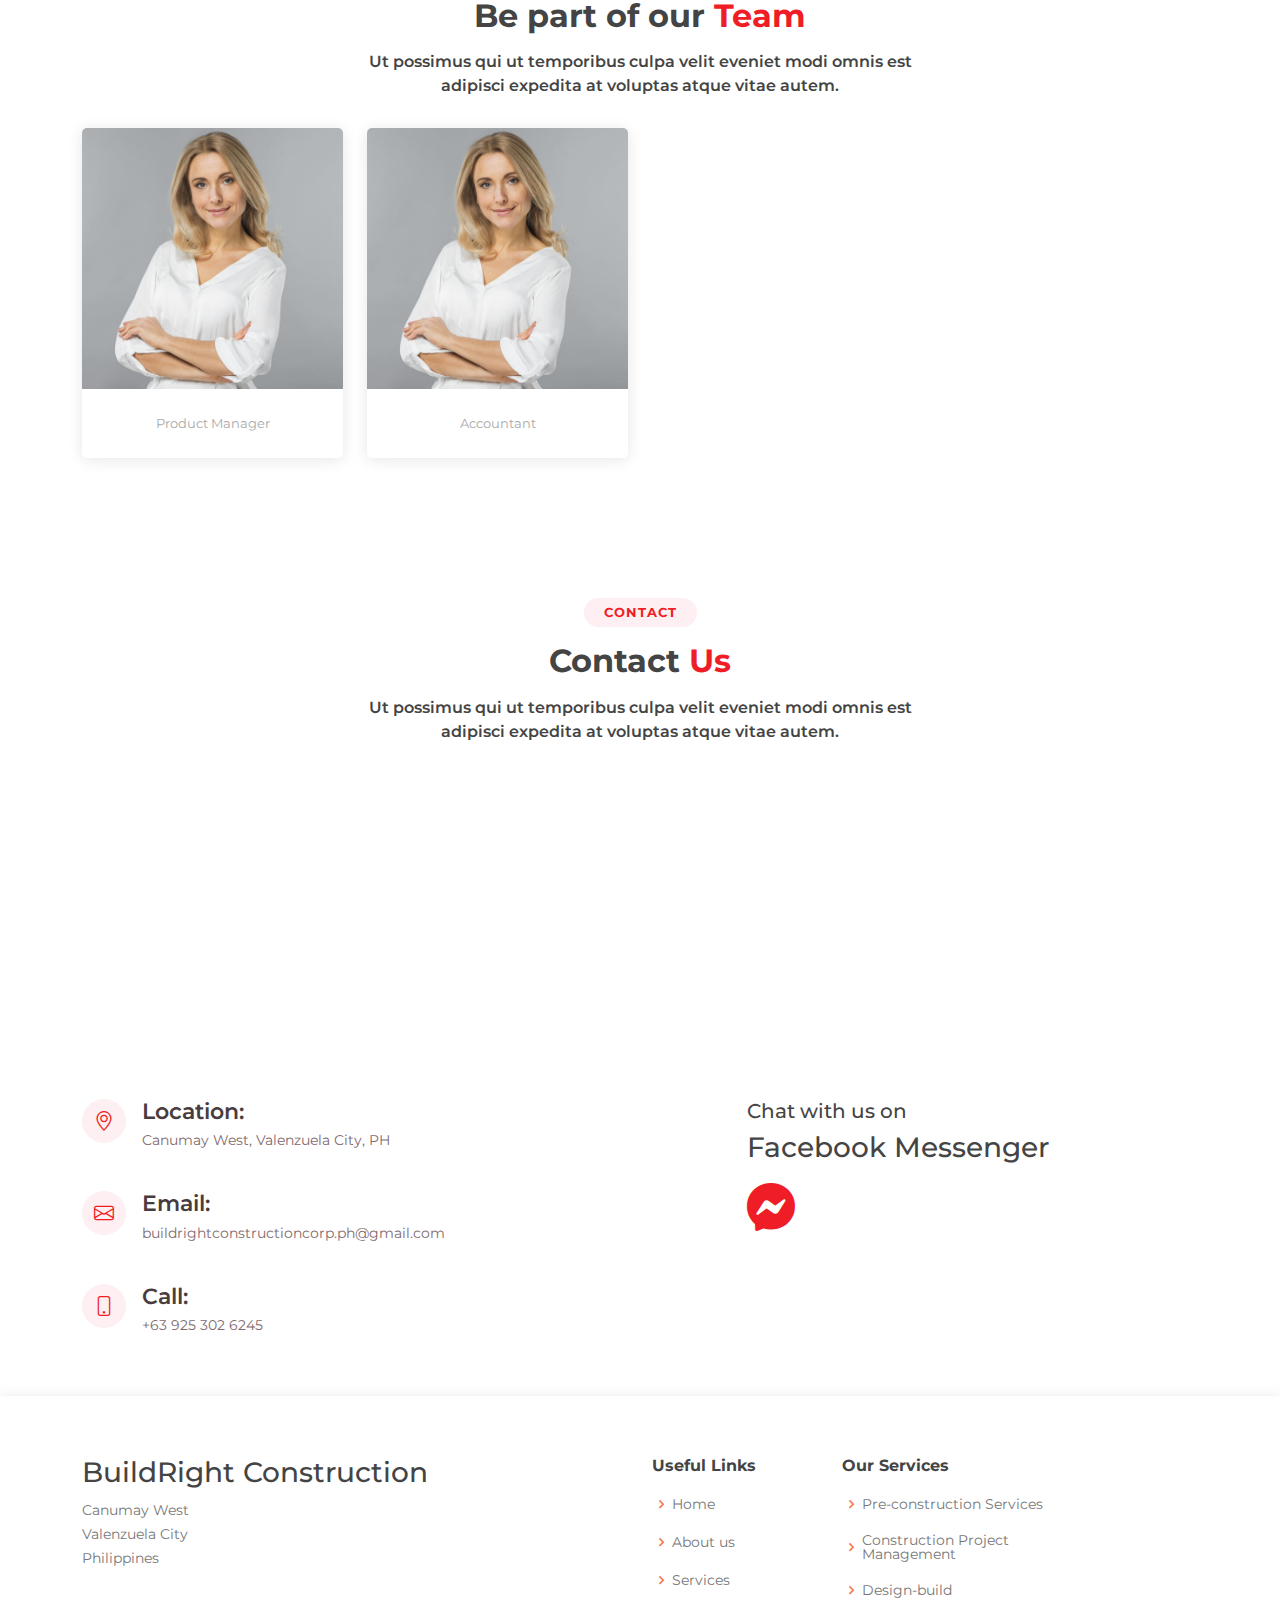
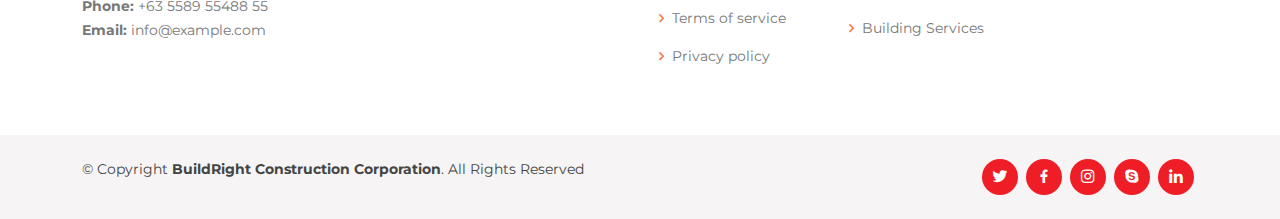
==== commit 633f297c: "Update index.html" ====
--- a/index.html
+++ b/index.html
@@ -43,7 +43,7 @@
         <ul>
           <li><a class="nav-link scrollto active" href="#hero">Home</a></li>
           <li><a class="nav-link scrollto" href="#about">About</a></li>
-          <li><a class="nav-link scrollto" href="#services">Services</a></li>
+          <li><a class="nav-link scrollto" href="#pricing">Services</a></li>
           <li><a class="nav-link scrollto " href="#projects">Projects</a></li>
           <li><a class="nav-link scrollto" href="#careers">Careers</a></li>
           <!-- <li><a href="blog.html">Blog</a></li> -->
@@ -382,11 +382,11 @@
     </section><!-- End Portfolio Section -->
 
     <!-- ======= Pricing Section ======= -->
-    <section id="services" class="pricing">
+    <section id="pricing" class="pricing">
       <div class="container">
 
         <div class="section-title">
-          <h2>Services</h2>
+          <h2>Pricing</h2>
           <h3>Our Competing <span>Prices</span></h3>
           <p>Ut possimus qui ut temporibus culpa velit eveniet modi omnis est adipisci expedita at voluptas atque vitae autem.</p>
         </div>
